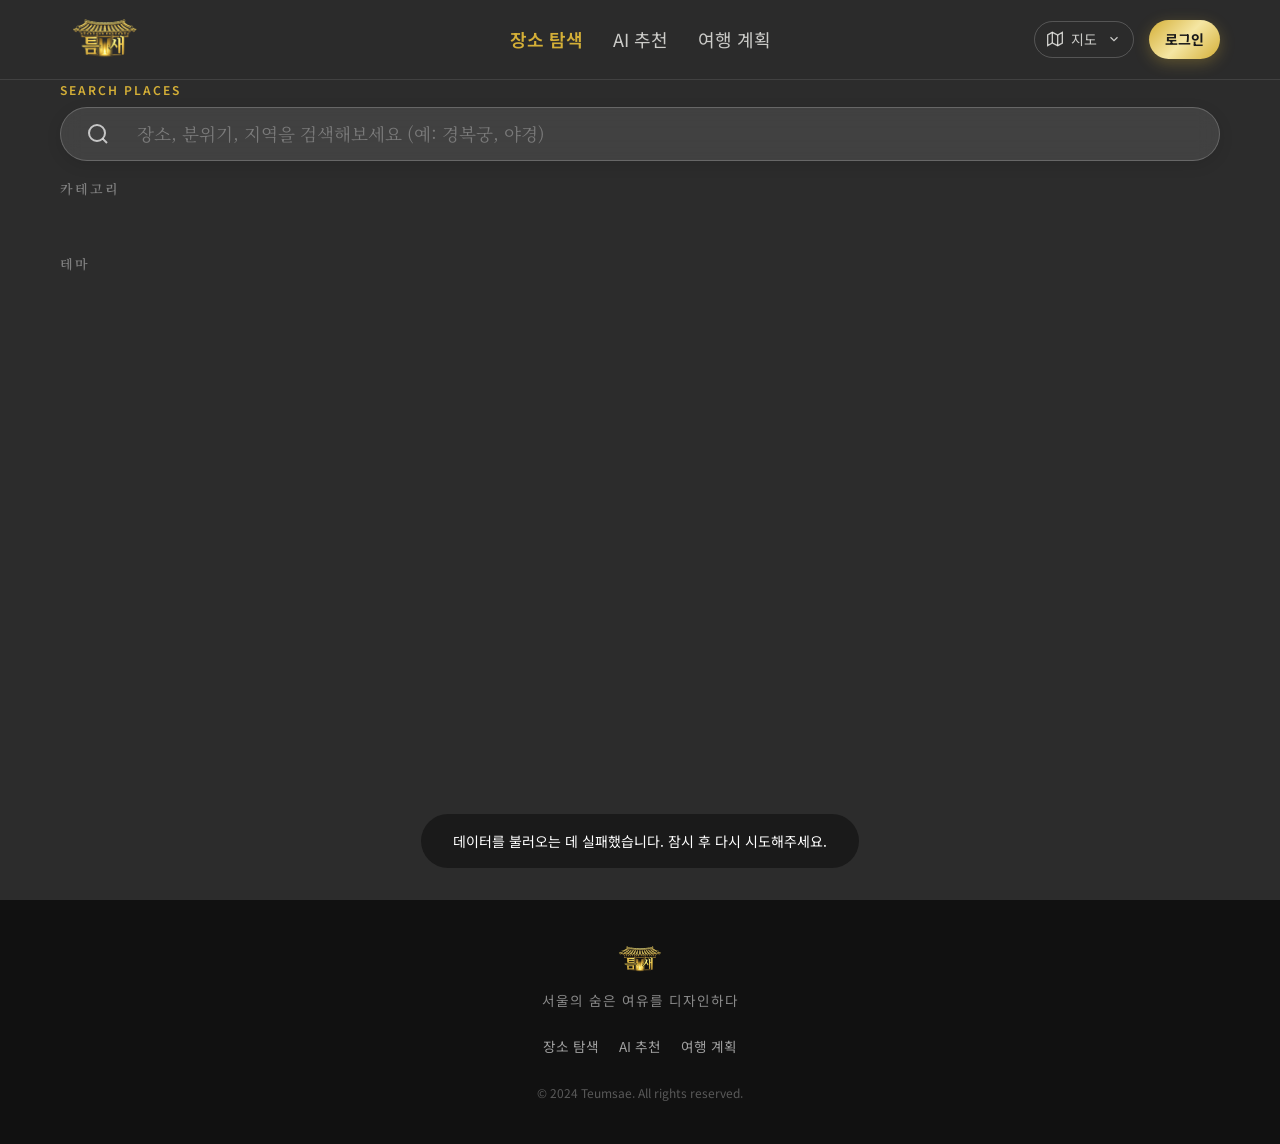
==== explore.html @ fca90b0d "Merge branch 'test' into leejaeseop # Conflicts: #	explore.html #	index.html #	map.html #	planner.ht" ====
<!DOCTYPE html>
<html lang="ko">

<head>
    <meta charset="UTF-8">
    <meta name="viewport" content="width=device-width, initial-scale=1.0">
    <meta name="description" content="틈새 - 장소 탐색">
    <title>장소 탐색 | 틈새</title>

    <!-- 파비콘 -->
    <link rel="icon" type="image/svg+xml"
        href="data:image/svg+xml,<svg xmlns='http://www.w3.org/2000/svg' viewBox='0 0 100 100'><text y='.9em' font-size='90'>🌿</text></svg>">

    <!-- 스타일시트 -->
    <link rel="stylesheet" href="css/reset.css">
    <link rel="stylesheet" href="css/variables.css">
    <link rel="stylesheet" href="css/base.css">
    <link rel="stylesheet" href="css/components.css">
    <link rel="stylesheet" href="css/animations.css">
    <link rel="stylesheet" href="css/pages.css">
    <link rel="stylesheet" href="css/modal.css">
    <link rel="stylesheet" href="css/theme.css">
    <link rel="stylesheet" href="css/reviews.css">
    <link rel="stylesheet" href="css/comments.css">
    <link rel="stylesheet" href="css/lightbox.css">
    <link rel="stylesheet" href="css/notification.css">

    <style>
        /* Explore 페이지 전용 스타일 */
        .explore-container {
            padding-top: var(--header-height);
            min-height: 100vh;
        }

        .search-box {
            display: flex;
            align-items: center;
            background: rgba(255, 255, 255, 0.1);
            backdrop-filter: blur(10px);
            -webkit-backdrop-filter: blur(10px);
            border: 1px solid rgba(255, 255, 255, 0.2);
            border-radius: 50px;
            padding: 12px 25px;
            margin-bottom: 20px;
            transition: all 0.3s ease;
            position: relative;
            box-shadow: 0 4px 15px rgba(0, 0, 0, 0.1);
        }

        .search-box:focus-within {
            background: rgba(255, 255, 255, 0.15);
            border-color: var(--text-color);
            box-shadow: 0 4px 20px rgba(0, 0, 0, 0.3);
            transform: translateY(-2px);
        }

        .search-box__icon {
            color: rgba(255, 255, 255, 0.7);
            margin-right: 15px;
        }

        .search-box__input {
            background: none;
            border: none;
            outline: none;
            width: 100%;
            font-size: 1.1rem;
            color: var(--text-color);
            font-family: var(--font-serif);
        }

        .search-box__input::placeholder {
            color: rgba(255, 255, 255, 0.3);
        }

        .main__filters {
            margin-bottom: 30px;
        }

        .filter-section {
            margin-bottom: 15px;
        }

        .filter-section__label {
            font-size: 13px;
            color: rgba(255, 255, 255, 0.4);
            margin-bottom: 8px;
            letter-spacing: 2px;
            font-weight: 600;
        }

        .filter-buttons {
            display: flex;
            flex-wrap: wrap;
            gap: 8px;
        }

        .filter-btn {
            background: transparent;
            border: 1px solid rgba(255, 255, 255, 0.15);
            color: rgba(255, 255, 255, 0.6);
            padding: 6px 16px;
            border-radius: 4px;
            font-size: 14px;
            cursor: pointer;
            transition: all 0.3s;
        }

        .filter-btn:hover {
            border-color: rgba(255, 255, 255, 0.4);
            color: var(--text-color);
        }

        .filter-btn.active {
            border-color: var(--accent-color);
            color: var(--accent-color);
            background: rgba(212, 175, 55, 0.1);
        }

        /* 분할 뷰 / 지도 토글 로직 */
        .split-view-container {
            display: flex;
            gap: 20px;
            position: relative;
        }

        .list-panel {
            width: 100%;
            transition: width 0.3s ease;
        }

        .list-panel.shrunk {
            width: 50%;
        }

        .map-panel {
            display: none;
            width: 50%;
            position: sticky;
            top: 100px;
            height: calc(100vh - 120px);
            background: #222;
            border-radius: 8px;
            overflow: hidden;
        }

        .map-panel.active {
            display: block;
        }

        /* 장소 그리드 */
        .places-grid {
            display: grid;
            grid-template-columns: repeat(auto-fill, minmax(320px, 1fr));
            gap: 30px;
            padding-bottom: 60px;
        }

        /* 장소 카드 스타일 */
        .place-card {
            background: #333;
            border-radius: 6px;
            overflow: hidden;
            box-shadow: 0 4px 15px rgba(0, 0, 0, 0.2);
            transition: transform 0.3s, box-shadow 0.3s;
            cursor: pointer;
        }

        .place-card:hover {
            transform: translateY(-5px);
            box-shadow: 0 15px 30px rgba(0, 0, 0, 0.3);
        }

        .place-card__image {
            height: 200px;
            background: #444;
            overflow: hidden;
            position: relative;
        }

        .place-card__image img {
            width: 100%;
            height: 100%;
            object-fit: cover;
            transition: transform 0.5s ease;
        }

        .place-card:hover .place-card__image img {
            transform: scale(1.05);
        }

        .place-card__save {
            position: absolute;
            top: 15px;
            left: 15px;
            /* Moved to Left */
            right: auto;
            background: rgba(0, 0, 0, 0.5);
            border: none;
            border-radius: 50%;
            width: 36px;
            height: 36px;
            display: flex;
            align-items: center;
            justify-content: center;
            color: white;
            cursor: pointer;
            backdrop-filter: blur(4px);
            transition: all 0.2s;
            z-index: 10;
        }

        .place-card__save:hover {
            background: rgba(212, 175, 55, 0.8);
            transform: scale(1.1);
        }

        .place-card__save.saved {
            color: var(--accent-color);
            background: rgba(0, 0, 0, 0.7);
        }

        .place-card__content {
            padding: 20px;
        }

        .place-card__title {
            font-size: 1.25rem;
            margin-bottom: 8px;
            color: var(--text-color);
            font-family: var(--font-serif);
        }

        .place-card__desc {
            font-size: 0.9rem;
            color: rgba(244, 244, 240, 0.6);
            margin-bottom: 15px;
            display: -webkit-box;
            -webkit-line-clamp: 2;
            -webkit-box-orient: vertical;
            overflow: hidden;
            line-height: 1.5;
        }

        .place-card__tags {
            display: flex;
            flex-wrap: wrap;
            gap: 6px;
        }

        .tag {
            font-size: 0.75rem;
            color: rgba(255, 255, 255, 0.5);
            background: rgba(255, 255, 255, 0.05);
            padding: 2px 8px;
            border-radius: 4px;
        }

        /* Badge Base Style Update */
        .place-card__badge {
            position: absolute;
            top: 15px;
            left: auto;
            right: 15px;
            /* Moved to Right */
            padding: 4px 10px;
            /* Reduced Size */
            border-radius: 50px;
            font-size: 0.75rem;
            font-weight: 700;
            color: #FFFFFF;
            z-index: 2;
            text-transform: uppercase;
            width: fit-content;
            box-shadow: 0 4px 6px rgba(0, 0, 0, 0.2);
            border: 1px solid rgba(255, 255, 255, 0.2);
            letter-spacing: 0.5px;
        }

        .place-card__badge--normal {
            background: linear-gradient(135deg, #FFB300, #F57F17);
            /* Vivid Amber Gradient */
        }

        .place-card__badge--crowded {
            background: linear-gradient(135deg, #E53935, #C62828);
            /* Deep Red Gradient */
        }

        .place-card__badge--quiet {
            background: linear-gradient(135deg, #26A69A, #00897B);
            /* Calm Teal Gradient */
        }

        .place-card__category {
            display: block;
            font-size: 0.8rem;
            color: var(--accent-color);
            margin-bottom: 4px;
            text-transform: uppercase;
            letter-spacing: 1px;
        }
    </style>
</head>

<body>
    <!-- 헤더 -->
    <header class="header">
        <div class="container">
            <div class="header__inner">
                <a href="index.html" class="header__logo">
                    <img src="images/logo.png" alt="틈새 Teumsae" class="logo-img">
                </a>
                <nav class="header__nav">
                    <a href="explore.html" class="header__link active hover-underline">장소 탐색</a>
                    <a href="recommend.html" class="header__link hover-underline"
                        onclick="AuthGuard.handleProtectedLink(event, 'recommend.html')">AI 추천</a>
                    <a href="planner.html" class="header__link hover-underline"
                        onclick="AuthGuard.handleProtectedLink(event, 'planner.html')">여행 계획</a>
                </nav>
                <div class="header__controls">
                    <button class="header__map-btn" onclick="toggleMap()" aria-label="지도 보기/닫기">
                        <svg viewBox="0 0 24 24" fill="none" stroke="currentColor" stroke-width="2">
                            <polygon points="1 6 1 22 8 18 16 22 23 18 23 2 16 6 8 2 1 6"></polygon>
                            <line x1="8" y1="2" x2="8" y2="18"></line>
                            <line x1="16" y1="6" x2="16" y2="22"></line>
                        </svg>
                        <span>지도</span>
                        <svg class="chevron" viewBox="0 0 24 24" fill="none" stroke="currentColor" stroke-width="2">
                            <polyline points="6 9 12 15 18 9"></polyline>
                        </svg>
                    </button>

                    <!-- Login Button (Visible when logged out) -->
                    <a href="login.html" id="login-btn" class="btn btn-primary btn-sm" style="display: none;">로그인</a>

                    <!-- User Menu (Visible when logged in) -->
                    <div class="user-menu" id="user-menu" style="display: none;">
                        <button class="user-btn">
                            <span class="user-avatar" id="user-avatar">U</span>
                            <span id="user-name">User</span>
                        </button>
                        <div class="user-dropdown">
                            <div class="user-dropdown-header">
                                <div class="user-greeting">환영합니다!</div>
                                <div class="user-email" id="user-email">guest@teumsae.kr</div>
                            </div>
                            <a href="planner.html" class="user-dropdown-item">
                                <svg viewBox="0 0 24 24" fill="none" stroke="currentColor" stroke-width="2">
                                    <rect x="3" y="4" width="18" height="18" rx="2" ry="2" />
                                    <line x1="16" y1="2" x2="16" y2="6" />
                                    <line x1="8" y1="2" x2="8" y2="6" />
                                    <line x1="3" y1="10" x2="21" y2="10" />
                                </svg>
                                내 여행 계획
                            </a>
                            <a href="#" class="user-dropdown-item">
                                <svg viewBox="0 0 24 24" fill="none" stroke="currentColor" stroke-width="2">
                                    <path
                                        d="M20.84 4.61a5.5 5.5 0 0 0-7.78 0L12 5.67l-1.06-1.06a5.5 5.5 0 0 0-7.78 7.78l1.06 1.06L12 21.23l7.78-7.78 1.06-1.06a5.5 5.5 0 0 0 0-7.78z" />
                                </svg>
                                저장한 장소
                            </a>
                            <a href="recommend.html" class="user-dropdown-item">
                                <svg viewBox="0 0 24 24" fill="none" stroke="currentColor" stroke-width="2">
                                    <polygon
                                        points="12 2 15.09 8.26 22 9.27 17 14.14 18.18 21.02 12 17.77 5.82 21.02 7 14.14 2 9.27 8.91 8.26 12 2" />
                                </svg>
                                AI 추천받기
                            </a>
                            <div class="user-dropdown-divider"></div>
                            <a href="#" class="user-dropdown-item">
                                <svg viewBox="0 0 24 24" fill="none" stroke="currentColor" stroke-width="2">
                                    <circle cx="12" cy="12" r="3" />
                                    <path
                                        d="M19.4 15a1.65 1.65 0 0 0 .33 1.82l.06.06a2 2 0 0 1 0 2.83 2 2 0 0 1-2.83 0l-.06-.06a1.65 1.65 0 0 0-1.82-.33 1.65 1.65 0 0 0-1 1.51V21a2 2 0 0 1-2 2 2 2 0 0 1-2-2v-.09A1.65 1.65 0 0 0 9 19.4a1.65 1.65 0 0 0-1.82.33l-.06.06a2 2 0 0 1-2.83 0 2 2 0 0 1 0-2.83l.06-.06a1.65 1.65 0 0 0 .33-1.82 1.65 1.65 0 0 0-1.51-1H3a2 2 0 0 1-2-2 2 2 0 0 1 2-2h.09A1.65 1.65 0 0 0 4.6 9a1.65 1.65 0 0 0-.33-1.82l-.06-.06a2 2 0 0 1 0-2.83 2 2 0 0 1 2.83 0l.06.06a1.65 1.65 0 0 0 1.82.33H9a1.65 1.65 0 0 0 1-1.51V3a2 2 0 0 1 2-2 2 2 0 0 1 2 2v.09a1.65 1.65 0 0 0 1 1.51 1.65 1.65 0 0 0 1.82-.33l.06-.06a2 2 0 0 1 2.83 0 2 2 0 0 1 0 2.83l-.06.06a1.65 1.65 0 0 0-.33 1.82V9a1.65 1.65 0 0 0 1.51 1H21a2 2 0 0 1 2 2 2 2 0 0 1-2 2h-.09a1.65 1.65 0 0 0-1.51 1z" />
                                </svg>
                                설정
                            </a>
                            <a href="#" class="user-dropdown-item logout" onclick="logout()">
                                <svg viewBox="0 0 24 24" fill="none" stroke="currentColor" stroke-width="2">
                                    <path d="M9 21H5a2 2 0 0 1-2-2V5a2 2 0 0 1 2-2h4" />
                                    <polyline points="16 17 21 12 16 7" />
                                    <line x1="21" y1="12" x2="9" y2="12" />
                                </svg>
                                로그아웃
                            </a>
                        </div>
                    </div>

                    <!-- Notification Button (Visible when logged in) -->
                    <div class="notification-container">
                        <button class="notification-btn" aria-label="알림">
                            <svg viewBox="0 0 24 24" fill="none" stroke="currentColor" stroke-width="2">
                                <path d="M18 8A6 6 0 0 0 6 8c0 7-3 9-3 9h18s-3-2-3-9"></path>
                                <path d="M13.73 21a2 2 0 0 1-3.46 0"></path>
                            </svg>
                        </button>
                        <div class="notification-dropdown">
                            <div class="notification-header">
                                <h3>알림</h3>
                                <span class="notification-count">0개</span>
                            </div>
                            <div class="notification-list">
                                <!-- Notifications will be rendered here -->
                            </div>
                        </div>
                    </div>
                </div>
            </div>
        </div>
    </header>

    <main class="explore-container">
        <div class="container">
            <div class="split-view-container">
                <!-- 리스트 패널 -->
                <div class="list-panel" id="content-panel">

                    <!-- 검색 박스 -->
                    <div id="places-search-container"
                        style="font-size: 0.75rem; color: var(--accent-color); margin-bottom: 0.5rem; letter-spacing: 2px; font-weight: 600;">
                        SEARCH PLACES</div>
                    <div class="search-box">
                        <svg class="search-box__icon" width="24" height="24" viewBox="0 0 24 24" fill="none"
                            stroke="currentColor" stroke-width="2">
                            <circle cx="11" cy="11" r="8"></circle>
                            <line x1="21" y1="21" x2="16.65" y2="16.65"></line>
                        </svg>
                        <input type="text" class="search-box__input" placeholder="장소, 분위기, 지역을 검색해보세요 (예: 경복궁, 야경)">
                    </div>

                    <!-- 필터 --->
                    <div class="main__filters">
                        <div class="filter-section">
                            <h3 class="filter-section__label">카테고리</h3>
                            <div class="filter-buttons" id="category-filters">
                                <!-- Populated by JS -->
                            </div>
                        </div>

                        <div class="filter-section">
                            <h3 class="filter-section__label">테마</h3>
                            <div class="filter-buttons" id="mood-filters">
                                <!-- Populated by JS -->
                            </div>
                        </div>
                    </div>

                    <!-- 장소 그리드 -->
                    <div class="places-grid" id="places-grid">
                        <!-- Populated by JS -->
                    </div>

                </div>

                <!-- 지도 패널 -->
                <div class="map-panel" id="map-panel">
                    <div id="map-view" style="width: 100%; height: 100%; background: #2C2C2C;">
                        <iframe id="map-iframe"
                            src="https://www.google.com/maps/embed?pb=!1m18!1m12!1m3!1d101903.72871963792!2d126.92297529726561!3d37.52664539999998!2m3!1f0!2f0!3f0!3m2!1i1024!2i768!4f13.1!3m3!1m2!1s0x357ca28b61c565cd%3A0x858aedb4e4ea83eb!2sSeoul!5e0!3m2!1sen!2skr!4v1708000000000!5m2!1sen!2skr"
                            style="width: 100%; height: 100%; border: 0;" allowfullscreen="" loading="lazy"
                            referrerpolicy="no-referrer-when-downgrade">
                        </iframe>
                    </div>
                </div>
            </div>
        </div>
    </main>

    <!-- 푸터 (Dynamic) -->
    <div id="footer-placeholder"></div>

    <!-- 모달 컨테이너 -->
    <div id="modal-container"></div>

    <!-- 지도 오버레이 (헤더 '지도' 버튼 클릭 시 표시) -->
    <div id="map-overlay" class="map-overlay">
        <iframe src="" frameborder="0" loading="lazy"></iframe>
    </div>

    <!-- Firebase (v12 CDN - compat) -->
    <script src="https://www.gstatic.com/firebasejs/12.8.0/firebase-app-compat.js"></script>
    <script src="https://www.gstatic.com/firebasejs/12.8.0/firebase-firestore-compat.js"></script>
    <script src="https://www.gstatic.com/firebasejs/12.8.0/firebase-storage-compat.js"></script>

    <script src="js/firebase-config.js?v=3"></script>
    <script src="js/data.js?v=3"></script>
    <script src="js/reviews.js?v=2"></script>
    <script src="js/comments.js?v=1"></script>
    <script src="js/modal-planner.js?v=1"></script>
    <script src="js/app.js?v=3"></script>
    <script src="js/auth-guard.js"></script>
    <script src="js/logout.js"></script>
    <script src="js/components.js"></script>
    <script src="js/map-toggle.js"></script>
    <script src="js/lightbox.js"></script>
    <script src="js/notification.js"></script>

    <script>
        // 로그인 상태 확인 & 헤더 처리
        document.addEventListener('DOMContentLoaded', function () {
            if (window.AuthGuard) {
                AuthGuard.updateHeaderUI();
            }
        });
    </script>
</body>

</html>
---- css/variables.css ----
/* Design System Variables - 틈새 */
:root {
    /* Brand Colors */
    --color-primary: #2D4A3E;
    --color-primary-light: #3D5A4E;
    --color-primary-dark: #1D3A2E;

    --color-secondary: #E8DDD4;
    --color-secondary-light: #F5EDE7;
    --color-secondary-dark: #D4C9C0;

    --color-accent: #D4A574;
    --color-accent-light: #E4B584;
    --color-accent-dark: #C49564;

    --color-dark: #1A1A1A;
    --color-dark-soft: #2A2A2A;
    --color-gray: #6B6B6B;
    --color-gray-light: #9A9A9A;

    --color-light: #F8F6F3;
    --color-white: #FFFFFF;

    /* Semantic Colors */
    --color-success: #4CAF50;
    --color-warning: #FF9800;
    --color-error: #F44336;

    /* Congestion Colors */
    /* Congestion Colors */
    --color-quiet: #4CAF50;
    /* 한산 */
    --color-normal: #FF9800;
    /* 보통 - Explore Standard */
    --color-crowded: #E53935;
    /* 혼잡 - True Red to match Explore Image */

    /* Nature Green Palette */
    --color-forest: #2D5A3E;
    --color-forest-dark: #1A3D28;
    --color-leaf: #5A8F4C;
    --color-leaf-light: #7CB668;
    --color-moss: #8FBC8F;
    --color-sage: #9DC183;
    --color-mint: #B8E6C1;
    --color-nature-glow: rgba(92, 175, 78, 0.3);

    /* Hanok (Traditional Korean House) Palette */
    --color-hanok-wood: #4A3728;
    --color-hanok-wood-light: #6B5344;
    --color-hanok-wood-dark: #2D1F17;
    --color-hanok-red: #8B4513;
    --color-hanok-red-accent: #C41E3A;
    --color-hanji: #F5E6D3;
    --color-hanji-warm: #FAF0E4;
    --color-hanji-shadow: rgba(74, 55, 40, 0.15);
    --color-lantern-glow: #FF8C00;
    --color-lantern-core: #FFE4B5;
    --color-ember: #FF6B35;
    --color-warm-light: rgba(255, 200, 100, 0.3);
    --color-night-sky: #1A1520;
    --color-twilight: #2D2438;

    /* Typography */
    --font-primary: 'Pretendard', -apple-system, BlinkMacSystemFont, 'Segoe UI', sans-serif;
    --font-serif: 'Noto Serif KR', Georgia, serif;

    /* Font Sizes */
    --text-xs: 0.75rem;
    /* 12px */
    --text-sm: 0.875rem;
    /* 14px */
    --text-base: 1rem;
    /* 16px */
    --text-lg: 1.125rem;
    /* 18px */
    --text-xl: 1.25rem;
    /* 20px */
    --text-2xl: 1.5rem;
    /* 24px */
    --text-3xl: 2rem;
    /* 32px */
    --text-4xl: 2.5rem;
    /* 40px */
    --text-5xl: 3rem;
    /* 48px */
    --text-6xl: 4rem;
    /* 64px */
    --text-7xl: 5rem;
    /* 80px */

    /* Font Weights */
    --font-light: 300;
    --font-regular: 400;
    --font-medium: 500;
    --font-semibold: 600;
    --font-bold: 700;
    --font-extrabold: 800;

    /* Spacing */
    --space-1: 0.25rem;
    /* 4px */
    --space-2: 0.5rem;
    /* 8px */
    --space-3: 0.75rem;
    /* 12px */
    --space-4: 1rem;
    /* 16px */
    --space-5: 1.25rem;
    /* 20px */
    --space-6: 1.5rem;
    /* 24px */
    --space-8: 2rem;
    /* 32px */
    --space-10: 2.5rem;
    /* 40px */
    --space-12: 3rem;
    /* 48px */
    --space-16: 4rem;
    /* 64px */
    --space-20: 5rem;
    /* 80px */
    --space-24: 6rem;
    /* 96px */

    /* Border Radius */
    --radius-sm: 4px;
    --radius-md: 8px;
    --radius-lg: 12px;
    --radius-xl: 16px;
    --radius-2xl: 24px;
    --radius-full: 9999px;

    /* Shadows */
    --shadow-sm: 0 1px 2px rgba(0, 0, 0, 0.05);
    --shadow-md: 0 4px 6px rgba(0, 0, 0, 0.07);
    --shadow-lg: 0 10px 15px rgba(0, 0, 0, 0.1);
    --shadow-xl: 0 20px 25px rgba(0, 0, 0, 0.1);
    --shadow-2xl: 0 25px 50px rgba(0, 0, 0, 0.15);

    /* Glass Effect */
    --glass-bg: rgba(255, 255, 255, 0.7);
    --glass-blur: blur(10px);
    --glass-border: 1px solid rgba(255, 255, 255, 0.3);

    /* Transitions */
    --transition-fast: 150ms ease;
    --transition-base: 250ms ease;
    --transition-slow: 400ms ease;
    --transition-slower: 600ms ease;

    /* Z-Index */
    --z-dropdown: 100;
    --z-sticky: 200;
    --z-fixed: 300;
    --z-modal-backdrop: 400;
    --z-modal: 500;
    --z-tooltip: 600;

    /* Container */
    --container-sm: 640px;
    --container-md: 768px;
    --container-lg: 1024px;
    --container-xl: 1280px;
    --container-2xl: 1440px;
}
---- css/base.css ----
/* Base Styles - 틈새 */

/* Font Import */
@import url('https://cdn.jsdelivr.net/gh/orioncactus/pretendard/dist/web/static/pretendard.css');
@import url('https://fonts.googleapis.com/css2?family=Noto+Serif+KR:wght@400;500;600;700&display=swap');

body {
    font-family: var(--font-primary);
    font-size: var(--text-base);
    font-weight: var(--font-regular);
    color: var(--color-dark);
    background-color: var(--color-light);
    overflow-x: hidden;
}

/* Typography */
h1,
h2,
h3,
h4,
h5,
h6 {
    font-weight: var(--font-bold);
    line-height: 1.2;
    color: var(--color-dark);
}

h1 {
    font-size: var(--text-5xl);
}

h2 {
    font-size: var(--text-4xl);
}

h3 {
    font-size: var(--text-3xl);
}

h4 {
    font-size: var(--text-2xl);
}

h5 {
    font-size: var(--text-xl);
}

h6 {
    font-size: var(--text-lg);
}

p {
    line-height: 1.8;
    color: var(--color-gray);
}

.text-serif {
    font-family: var(--font-serif);
}

.text-accent {
    color: var(--color-accent);
}

.text-primary {
    color: var(--color-primary);
}

/* Container */
.container {
    width: 100%;
    max-width: var(--container-xl);
    margin: 0 auto;
    padding: 0 var(--space-6);
}

.container-sm {
    max-width: var(--container-md);
}

.container-lg {
    max-width: var(--container-2xl);
}

/* Sections */
section {
    padding: var(--space-20) 0;
}

/* Selection */
::selection {
    background-color: var(--color-primary);
    color: var(--color-white);
}

/* Scrollbar */
::-webkit-scrollbar {
    width: 8px;
}

::-webkit-scrollbar-track {
    background: var(--color-secondary-light);
}

::-webkit-scrollbar-thumb {
    background: var(--color-primary);
    border-radius: var(--radius-full);
}

::-webkit-scrollbar-thumb:hover {
    background: var(--color-primary-dark);
}

/* Focus */
:focus-visible {
    outline: 2px solid var(--color-primary);
    outline-offset: 2px;
}

/* Utility Classes */
.sr-only {
    position: absolute;
    width: 1px;
    height: 1px;
    padding: 0;
    margin: -1px;
    overflow: hidden;
    clip: rect(0, 0, 0, 0);
    border: 0;
}

.flex {
    display: flex;
}

.flex-col {
    flex-direction: column;
}

.items-center {
    align-items: center;
}

.justify-center {
    justify-content: center;
}

.justify-between {
    justify-content: space-between;
}

.gap-2 {
    gap: var(--space-2);
}

.gap-4 {
    gap: var(--space-4);
}

.gap-6 {
    gap: var(--space-6);
}

.gap-8 {
    gap: var(--space-8);
}

.text-center {
    text-align: center;
}

.text-left {
    text-align: left;
}

.text-right {
    text-align: right;
}

.w-full {
    width: 100%;
}

.h-full {
    height: 100%;
}

.min-h-screen {
    min-height: 100vh;
}

.relative {
    position: relative;
}

.absolute {
    position: absolute;
}

.fixed {
    position: fixed;
}

.overflow-hidden {
    overflow: hidden;
}

.opacity-0 {
    opacity: 0;
}

.opacity-100 {
    opacity: 1;
}

.pointer-events-none {
    pointer-events: none;
}

.pointer-events-auto {
    pointer-events: auto;
}
---- css/components.css ----
/* Components - 틈새 */

/* ===== BUTTONS ===== */
.btn {
    display: inline-flex;
    align-items: center;
    justify-content: center;
    gap: var(--space-2);
    padding: var(--space-4) var(--space-8);
    font-size: var(--text-base);
    font-weight: var(--font-semibold);
    border-radius: var(--radius-full);
    transition: all var(--transition-base);
    cursor: pointer;
}

.btn-primary {
    background: var(--color-primary);
    color: var(--color-white);
}

.btn-primary:hover {
    background: var(--color-primary-light);
    transform: translateY(-2px);
    box-shadow: var(--shadow-lg);
}

.btn-secondary {
    background: var(--color-white);
    color: var(--color-primary);
    border: 2px solid var(--color-primary);
}

.btn-secondary:hover {
    background: var(--color-primary);
    color: var(--color-white);
}

.btn-accent {
    background: linear-gradient(135deg, var(--color-accent), var(--color-accent-dark));
    color: var(--color-white);
}

.btn-accent:hover {
    transform: translateY(-2px);
    box-shadow: 0 10px 30px rgba(212, 165, 116, 0.4);
}

.btn-glass {
    background: var(--glass-bg);
    backdrop-filter: var(--glass-blur);
    border: var(--glass-border);
    color: var(--color-dark);
}

.btn-glass:hover {
    background: rgba(255, 255, 255, 0.9);
}

.btn-lg {
    padding: var(--space-5) var(--space-10);
    font-size: var(--text-lg);
}

.btn-sm {
    padding: var(--space-2) var(--space-4);
    font-size: var(--text-sm);
}

.btn-icon {
    width: 48px;
    height: 48px;
    padding: 0;
    border-radius: var(--radius-full);
}

/* ===== CARDS ===== */
.card {
    background: var(--color-white);
    border-radius: var(--radius-xl);
    overflow: hidden;
    transition: all var(--transition-base);
}

.card:hover {
    transform: translateY(-8px);
    box-shadow: var(--shadow-xl);
}

.card-glass {
    background: var(--glass-bg);
    backdrop-filter: var(--glass-blur);
    border: var(--glass-border);
}

.place-card {
    position: relative;
    cursor: pointer;
}

.place-card__image {
    position: relative;
    height: 240px;
    overflow: hidden;
}

.place-card__image img {
    width: 100%;
    height: 100%;
    object-fit: cover;
    transition: transform var(--transition-slow);
}

.place-card:hover .place-card__image img {
    transform: scale(1.08);
}

.place-card__content {
    position: relative;
    padding: var(--space-5);
}

.place-card__badge {
    position: absolute;
    top: var(--space-5);
    right: var(--space-5);
    left: auto;
    /* Reset left alignment */
    padding: var(--space-1) var(--space-3);
    font-size: var(--text-xs);
    font-weight: var(--font-semibold);
    color: var(--color-white);
    background: var(--color-quiet);
    border-radius: var(--radius-full);
}

.place-card__badge--normal {
    background: var(--color-normal);
    color: var(--color-white);
}

.place-card__badge--crowded {
    background: var(--color-crowded);
}

.place-card__save {
    position: absolute;
    top: var(--space-4);
    right: var(--space-4);
    width: 36px;
    height: 36px;
    display: flex;
    align-items: center;
    justify-content: center;
    /* Dark semi-transparent background for visibility on bright images */
    background: rgba(0, 0, 0, 0.5);
    backdrop-filter: blur(4px);
    -webkit-backdrop-filter: blur(4px);
    color: rgba(255, 255, 255, 0.9);
    border: none;
    border-radius: var(--radius-full);
    transition: all var(--transition-fast);
    cursor: pointer;
}

.place-card__save:hover {
    background: rgba(0, 0, 0, 0.7);
    transform: scale(1.1);
    color: #fff;
}

.place-card__save.saved {
    /* Use a vibrant red gradient for high visibility instead of the low-contrast gold */
    background: linear-gradient(135deg, #FF6B6B 0%, #FF4757 100%);
    color: white;
    box-shadow: 0 4px 10px rgba(255, 71, 87, 0.4);
    opacity: 1;
}

.place-card__content {
    padding: var(--space-5);
}

.place-card__category {
    font-size: var(--text-xs);
    font-weight: var(--font-medium);
    color: var(--color-accent);
    text-transform: uppercase;
    letter-spacing: 0.5px;
    margin-bottom: var(--space-2);
}

.place-card__title {
    font-size: var(--text-xl);
    font-weight: var(--font-bold);
    color: var(--color-dark);
    margin-bottom: var(--space-2);
}

.place-card__desc {
    font-size: var(--text-sm);
    color: var(--color-gray);
    line-height: 1.6;
    margin-bottom: var(--space-4);
    display: -webkit-box;
    -webkit-line-clamp: 2;
    line-clamp: 2;
    -webkit-box-orient: vertical;
    overflow: hidden;
}

.place-card__tags {
    display: flex;
    flex-wrap: wrap;
    gap: var(--space-2);
}

/* ===== TAGS ===== */
.tag {
    display: inline-flex;
    align-items: center;
    gap: var(--space-1);
    padding: var(--space-1) var(--space-3);
    font-size: var(--text-xs);
    font-weight: var(--font-medium);
    color: var(--color-gray);
    background: var(--color-secondary-light);
    border-radius: var(--radius-full);
    transition: all var(--transition-fast);
}

.tag:hover {
    background: var(--color-secondary);
}

.tag-active {
    background: var(--color-primary);
    color: var(--color-white);
}

.tag-lg {
    padding: var(--space-2) var(--space-4);
    font-size: var(--text-sm);
}

/* ===== FILTERS ===== */
.filter-group {
    display: flex;
    flex-wrap: wrap;
    gap: var(--space-3);
}

.filter-btn {
    padding: var(--space-3) var(--space-5);
    font-size: var(--text-sm);
    font-weight: var(--font-medium);
    color: var(--color-gray);
    background: var(--color-white);
    border: 1px solid var(--color-secondary-dark);
    border-radius: var(--radius-full);
    transition: all var(--transition-fast);
}

.filter-btn:hover {
    border-color: var(--color-primary);
    color: var(--color-primary);
}

.filter-btn.active {
    background: var(--color-primary);
    border-color: var(--color-primary);
    color: var(--color-white);
}

/* ===== SEARCH ===== */
.search-box {
    display: flex;
    align-items: center;
    gap: var(--space-3);
    padding: var(--space-4) var(--space-6);
    background: var(--color-white);
    border-radius: var(--radius-full);
    box-shadow: var(--shadow-lg);
    transition: all var(--transition-base);
}

.search-box:focus-within {
    box-shadow: var(--shadow-xl);
    transform: translateY(-2px);
}

.search-box__icon {
    color: var(--color-gray-light);
    font-size: var(--text-xl);
}

.search-box__input {
    flex: 1;
    border: none;
    background: none;
    font-size: var(--text-base);
    color: var(--color-dark);
}

.search-box__input::placeholder {
    color: var(--color-gray-light);
}

.search-box__input:focus {
    outline: none;
}

/* ===== MODAL ===== */
.modal-backdrop {
    position: fixed;
    inset: 0;
    background: rgba(0, 0, 0, 0.5);
    backdrop-filter: blur(4px);
    z-index: var(--z-modal-backdrop);
    opacity: 0;
    visibility: hidden;
    transition: all var(--transition-base);
}

.modal-backdrop.active {
    opacity: 1;
    visibility: visible;
}

.modal {
    position: fixed;
    top: 50%;
    left: 50%;
    transform: translate(-50%, -50%) scale(0.9);
    background: var(--color-white);
    border-radius: var(--radius-2xl);
    padding: var(--space-8);
    z-index: var(--z-modal);
    opacity: 0;
    visibility: hidden;
    transition: all var(--transition-base);
    max-width: 90%;
    max-height: 90vh;
    overflow-y: auto;
}

.modal.active {
    opacity: 1;
    visibility: visible;
    transform: translate(-50%, -50%) scale(1);
}

/* ===== LOADING ===== */
.loader {
    display: flex;
    align-items: center;
    justify-content: center;
    gap: var(--space-2);
}

.loader__dot {
    width: 10px;
    height: 10px;
    background: var(--color-primary);
    border-radius: var(--radius-full);
    animation: bounce 1.4s infinite ease-in-out;
}

.loader__dot:nth-child(1) {
    animation-delay: -0.32s;
}

.loader__dot:nth-child(2) {
    animation-delay: -0.16s;
}

.loader__dot:nth-child(3) {
    animation-delay: 0s;
}

@keyframes bounce {

    0%,
    80%,
    100% {
        transform: scale(0);
    }

    40% {
        transform: scale(1);
    }
}
---- css/pages.css ----
/* Page Styles - 틈새 */

/* ===== INTRO SECTION ===== */
.intro {
    position: relative;
    min-height: 100vh;
    display: flex;
    flex-direction: column;
    align-items: center;
    justify-content: center;
    background: linear-gradient(135deg,
            var(--color-primary-dark) 0%,
            var(--color-primary) 50%,
            var(--color-primary-light) 100%);
    background-size: 400% 400%;
    animation: gradientFlow 15s ease infinite;
    overflow: hidden;
}

.intro__bg-pattern {
    position: absolute;
    inset: 0;
    opacity: 0.1;
    background-image:
        radial-gradient(circle at 20% 50%, var(--color-white) 1px, transparent 1px),
        radial-gradient(circle at 80% 50%, var(--color-white) 1px, transparent 1px);
    background-size: 60px 60px;
}

.intro__content {
    position: relative;
    text-align: center;
    padding: var(--space-8);
    max-width: 800px;
}

.intro__subtitle {
    font-family: var(--font-serif);
    font-size: var(--text-lg);
    color: rgba(255, 255, 255, 0.8);
    margin-bottom: var(--space-4);
    opacity: 0;
    animation: fadeInUp 0.8s ease 0.2s forwards;
}

.intro__title {
    font-family: var(--font-serif);
    font-size: var(--text-7xl);
    font-weight: var(--font-bold);
    color: var(--color-white);
    margin-bottom: var(--space-6);
    opacity: 0;
    animation: fadeInUp 0.8s ease 0.4s forwards;
    text-shadow: 0 4px 30px rgba(0, 0, 0, 0.2);
}

.intro__desc {
    font-size: var(--text-xl);
    color: rgba(255, 255, 255, 0.9);
    line-height: 1.8;
    margin-bottom: var(--space-10);
    opacity: 0;
    animation: fadeInUp 0.8s ease 0.6s forwards;
}

.intro__cta {
    opacity: 0;
    animation: fadeInUp 0.8s ease 0.8s forwards;
}

.intro__scroll {
    position: absolute;
    bottom: var(--space-10);
    left: 50%;
    transform: translateX(-50%);
    display: flex;
    flex-direction: column;
    align-items: center;
    gap: var(--space-2);
    color: rgba(255, 255, 255, 0.6);
    font-size: var(--text-sm);
    animation: scrollIndicator 2s ease-in-out infinite;
}

.intro__scroll-icon {
    width: 24px;
    height: 40px;
    border: 2px solid rgba(255, 255, 255, 0.4);
    border-radius: 12px;
    position: relative;
}

.intro__scroll-icon::before {
    content: '';
    position: absolute;
    top: 8px;
    left: 50%;
    transform: translateX(-50%);
    width: 4px;
    height: 8px;
    background: rgba(255, 255, 255, 0.6);
    border-radius: 2px;
    animation: scrollIndicator 2s ease-in-out infinite;
}

/* Decorative floating elements */
.intro__float {
    position: absolute;
    border-radius: 50%;
    background: rgba(255, 255, 255, 0.1);
    animation: float 6s ease-in-out infinite;
}

.intro__float--1 {
    width: 300px;
    height: 300px;
    top: -100px;
    right: -100px;
    animation-delay: 0s;
}

.intro__float--2 {
    width: 200px;
    height: 200px;
    bottom: 100px;
    left: -50px;
    animation-delay: 2s;
}

.intro__float--3 {
    width: 150px;
    height: 150px;
    top: 50%;
    right: 10%;
    animation-delay: 4s;
}

/* ===== MAIN SECTION ===== */
.main {
    padding-top: var(--space-24);
    background: var(--color-light);
}

.main__hero {
    text-align: center;
    padding: var(--space-16) 0;
    position: relative;
    /* Ensure hero is relative for absolute positioning */
}

.scroll-indicator {
    position: absolute;
    bottom: 40px;
    left: 50%;
    transform: translateX(-50%);
    display: flex;
    flex-direction: column;
    align-items: center;
    gap: 8px;
    color: rgba(255, 255, 255, 0.7);
    animation: bounce 2s infinite;
    cursor: pointer;
    z-index: 10;
}

.scroll-indicator span {
    font-size: 0.75rem;
    letter-spacing: 2px;
    font-weight: 600;
}

@keyframes bounce {

    0%,
    20%,
    50%,
    80%,
    100% {
        transform: translateX(-50%) translateY(0);
    }

    40% {
        transform: translateX(-50%) translateY(-10px);
    }

    60% {
        transform: translateX(-50%) translateY(-5px);
    }
}

.main__title {
    font-family: var(--font-serif);
    font-size: var(--text-4xl);
    color: var(--color-dark);
    margin-bottom: var(--space-4);
}

.main__title span {
    color: var(--color-primary);
}

.main__subtitle {
    font-size: var(--text-lg);
    color: var(--color-gray);
    margin-bottom: var(--space-10);
}

/* Search Section */
.main__search {
    max-width: 600px;
    margin: 0 auto var(--space-12);
}

/* Filters */
.main__filters {
    display: flex;
    flex-direction: column;
    gap: var(--space-6);
    margin-bottom: var(--space-12);
}

.filter-section {
    display: flex;
    flex-direction: column;
    gap: var(--space-3);
}

.filter-section__label {
    font-size: var(--text-sm);
    font-weight: var(--font-semibold);
    color: var(--color-dark);
    text-transform: uppercase;
    letter-spacing: 1px;
}

/* Places Grid */
.places-grid {
    display: grid;
    grid-template-columns: repeat(auto-fill, minmax(320px, 1fr));
    gap: var(--space-8);
    padding-bottom: var(--space-20);
}

/* ===== DETAIL PAGE ===== */
.detail {
    min-height: 100vh;
}

.detail__hero {
    position: relative;
    height: 60vh;
    overflow: hidden;
}

.detail__hero-image {
    width: 100%;
    height: 100%;
    object-fit: cover;
}

.detail__hero-overlay {
    position: absolute;
    inset: 0;
    background: linear-gradient(to bottom,
            transparent 0%,
            rgba(0, 0, 0, 0.3) 60%,
            rgba(0, 0, 0, 0.7) 100%);
}

.detail__hero-content {
    position: absolute;
    bottom: 0;
    left: 0;
    right: 0;
    padding: var(--space-12);
    color: var(--color-white);
}

.detail__back {
    position: absolute;
    top: var(--space-6);
    left: var(--space-6);
    z-index: 10;
}

.detail__category {
    font-size: var(--text-sm);
    font-weight: var(--font-semibold);
    color: var(--color-accent);
    text-transform: uppercase;
    letter-spacing: 1px;
    margin-bottom: var(--space-3);
}

.detail__title {
    font-family: var(--font-serif);
    font-size: var(--text-5xl);
    font-weight: var(--font-bold);
    margin-bottom: var(--space-4);
}

.detail__meta {
    display: flex;
    align-items: center;
    gap: var(--space-6);
    font-size: var(--text-base);
    opacity: 0.9;
}

.detail__congestion {
    display: inline-flex;
    align-items: center;
    gap: var(--space-2);
    padding: var(--space-2) var(--space-4);
    background: var(--color-quiet);
    border-radius: var(--radius-full);
    font-weight: var(--font-semibold);
}

.detail__congestion--normal {
    background: var(--color-normal);
    color: var(--color-dark);
}

.detail__congestion--crowded {
    background: var(--color-crowded);
}

.detail__content {
    padding: var(--space-12);
    max-width: 900px;
    margin: 0 auto;
}

.detail__section {
    margin-bottom: var(--space-12);
}

.detail__section-title {
    font-size: var(--text-xl);
    font-weight: var(--font-bold);
    color: var(--color-dark);
    margin-bottom: var(--space-4);
    display: flex;
    align-items: center;
    gap: var(--space-2);
}

.detail__description {
    font-size: var(--text-lg);
    line-height: 2;
    color: var(--color-gray);
}

.detail__features {
    display: flex;
    flex-wrap: wrap;
    gap: var(--space-3);
}

.detail__gallery {
    display: grid;
    grid-template-columns: repeat(3, 1fr);
    gap: var(--space-4);
}

.detail__gallery-item {
    aspect-ratio: 1;
    border-radius: var(--radius-lg);
    overflow: hidden;
    cursor: pointer;
    transition: transform var(--transition-base);
}

.detail__gallery-item:hover {
    transform: scale(1.02);
}

.detail__gallery-item img {
    width: 100%;
    height: 100%;
    object-fit: cover;
}

.detail__info-grid {
    display: grid;
    grid-template-columns: repeat(2, 1fr);
    gap: var(--space-4);
}

.detail__info-item {
    display: flex;
    align-items: flex-start;
    gap: var(--space-3);
    padding: var(--space-4);
    background: var(--color-secondary-light);
    border-radius: var(--radius-lg);
}

.detail__info-icon {
    font-size: var(--text-xl);
    color: var(--color-primary);
}

.detail__info-label {
    font-size: var(--text-sm);
    color: var(--color-gray);
    margin-bottom: var(--space-1);
}

.detail__info-value {
    font-weight: var(--font-semibold);
    color: var(--color-dark);
}

.detail__add-btn {
    position: fixed;
    bottom: var(--space-8);
    left: 50%;
    transform: translateX(-50%);
    z-index: var(--z-fixed);
}

/* ===== PLANNER PAGE ===== */
.planner {
    min-height: 100vh;
    padding-top: 80px;
    background: var(--color-light);
}

.planner__header {
    text-align: center;
    padding: var(--space-12) 0;
}

.planner__title {
    font-family: var(--font-serif);
    font-size: var(--text-4xl);
    color: var(--color-dark);
    margin-bottom: var(--space-3);
}

.planner__subtitle {
    font-size: var(--text-lg);
    color: var(--color-gray);
}

.planner__content {
    
    display: grid;
    grid-template-columns: 350px 1fr 240px; 
    gap: var(--space-8);
    padding-bottom: var(--space-12);
}

.planner__sidebar {
    background: var(--color-white);
    border-radius: var(--radius-xl);
    padding: var(--space-6);
    height: fit-content;
    position: sticky;
    top: 100px;
}

.planner__sidebar-title {
    font-size: var(--text-lg);
    font-weight: var(--font-bold);
    margin-bottom: var(--space-4);
    display: flex;
    align-items: center;
    gap: var(--space-2);
}

.planner__saved-list {
    display: flex;
    flex-direction: column;
    gap: var(--space-3);
}

.planner__saved-item {
    display: flex;
    align-items: center;
    gap: var(--space-3);
    padding: var(--space-3);
    background: var(--color-secondary-light);
    border-radius: var(--radius-lg);
    cursor: grab;
    transition: all var(--transition-fast);
}

.planner__saved-item:hover {
    background: var(--color-secondary);
}

.planner__saved-item.dragging {
    opacity: 0.5;
    cursor: grabbing;
}

.planner__saved-image {
    width: 60px;
    height: 60px;
    border-radius: var(--radius-md);
    object-fit: cover;
}

.planner__saved-info {
    flex: 1;
}

.planner__saved-name {
    font-weight: var(--font-semibold);
    font-size: var(--text-sm);
    margin-bottom: var(--space-1);
}

.planner__saved-category {
    font-size: var(--text-xs);
    color: var(--color-gray);
}

.planner__timeline {
    background: var(--color-white);
    border-radius: var(--radius-xl);
    padding: var(--space-8);
}

.planner__timeline-header {
    display: flex;
    align-items: center;
    justify-content: space-between;
    margin-bottom: var(--space-8);
}

.planner__timeline-time input {
    border: none;
    background: transparent;
    font-weight: 600;
    color: var(--accent-color);
    font-size: 0.875rem;
}

.planner__date-picker {
    position: relative;
    display: flex;
    align-items: center;
    gap: var(--space-4);
    left: 80px;
}

.planner__date-input {
    padding: var(--space-3) var(--space-4);
    border: 1px solid var(--color-secondary-dark);
    border-radius: var(--radius-lg);
    font-size: var(--text-base);
}

.planner__timeline-items {
    position: relative;
    padding-left: var(--space-8);
}

.planner__timeline-items::before {
    content: '';
    position: absolute;
    left: 10px;
    top: 0;
    bottom: 0;
    width: 2px;
    background: var(--color-secondary);
}

.planner__timeline-item {
    position: relative;
    padding: var(--space-5);
    margin-bottom: var(--space-6);
    background: var(--color-secondary-light);
    border-radius: var(--radius-lg);
    transition: all var(--transition-base);
}

.planner__timeline-item::before {
    content: '';
    position: absolute;
    left: calc(-1 * var(--space-8) + 4px);
    top: 50%;
    transform: translateY(-50%);
    width: 14px;
    height: 14px;
    background: var(--color-primary);
    border: 3px solid var(--color-white);
    border-radius: 50%;
    box-shadow: var(--shadow-md);
}

.planner__timeline-item:hover {
    background: var(--color-secondary);
}

.planner__timeline-time {
    font-size: var(--text-sm);
    font-weight: var(--font-semibold);
    color: var(--color-primary);
    margin-bottom: var(--space-2);
}

.planner__timeline-place {
    display: flex;
    align-items: center;
    gap: var(--space-4);
}

.planner__timeline-image {
    width: 80px;
    height: 80px;
    border-radius: var(--radius-md);
    object-fit: cover;
}

/* Fixed Visibility for Timeline Items */
    .planner__timeline-info h4 {
        color: var(--text-color);
        margin-bottom: 4px;
        font-size: 1.1rem;
        margin-top: 0;
    }

    .planner__timeline-info p {
        color: rgba(255, 255, 255, 0.7);
        font-size: 0.9rem;
        line-height: 1.4;
        margin: 0;
    }

.planner__empty {
    text-align: center;
    padding: var(--space-16);
    color: var(--color-gray);
}

.planner__empty-icon {
    font-size: var(--text-6xl);
    margin-bottom: var(--space-4);
    opacity: 0.3;
}

/* ===== RESPONSIVE ===== */
@media (max-width: 1024px) {
    .planner__content {
        grid-template-columns: 1fr;
    }

    .planner__sidebar {
        position: relative;
        top: 0;
    }
}

@media (max-width: 768px) {
    .intro__title {
        font-size: var(--text-5xl);
    }

    .intro__desc {
        font-size: var(--text-lg);
    }

    .main__title {
        font-size: var(--text-3xl);
    }

    .places-grid {
        grid-template-columns: 1fr;
    }

    .detail__title {
        font-size: var(--text-3xl);
    }

    .detail__hero {
        height: 50vh;
    }

    .detail__content {
        padding: var(--space-6);
    }

    .detail__gallery {
        grid-template-columns: repeat(2, 1fr);
    }

    .detail__info-grid {
        grid-template-columns: 1fr;
    }

    .header__nav {
        display: none;
    }
}

@media (max-width: 480px) {
    .intro__title {
        font-size: var(--text-4xl);
    }

    .container {
        padding: 0 var(--space-4);
    }

    .btn-lg {
        padding: var(--space-4) var(--space-6);
        font-size: var(--text-base);
    }
}

/* ===== HANOK THEME INTRO ===== */

/* 한옥 테마 배경 */
.intro--hanok {
    background: linear-gradient(135deg,
            var(--color-night-sky) 0%,
            var(--color-twilight) 30%,
            #3D2D40 60%,
            #4A3528 100%);
    background-size: 400% 400%;
    animation: hanokGradientFlow 25s ease infinite;
}

@keyframes hanokGradientFlow {
    0% {
        background-position: 0% 50%;
    }

    50% {
        background-position: 100% 50%;
    }

    100% {
        background-position: 0% 50%;
    }
}

/* 한옥 패턴 배경 */
.hanok-pattern {
    background-image:
        radial-gradient(circle at 25% 25%, rgba(255, 200, 100, 0.03) 1px, transparent 1px),
        radial-gradient(circle at 75% 75%, rgba(255, 180, 80, 0.02) 1px, transparent 1px);
    background-size: 40px 40px, 60px 60px;
    opacity: 0.5;
}

/* 창호지 문 스타일 */
.hanji-door {
    position: absolute;
    top: 0;
    bottom: 0;
    width: 120px;
    z-index: 5;
    pointer-events: none;
}

.hanji-door--left {
    left: 0;
    transform: perspective(800px) rotateY(15deg);
    transform-origin: left center;
}

.hanji-door--right {
    right: 0;
    transform: perspective(800px) rotateY(-15deg);
    transform-origin: right center;
}

.hanji-frame {
    width: 100%;
    height: 100%;
    background: linear-gradient(180deg,
            var(--color-hanok-wood) 0%,
            var(--color-hanok-wood-light) 50%,
            var(--color-hanok-wood) 100%);
    padding: 8px;
    box-shadow:
        inset 0 0 20px rgba(0, 0, 0, 0.3),
        4px 0 20px rgba(0, 0, 0, 0.4);
}

.hanji-door--right .hanji-frame {
    box-shadow:
        inset 0 0 20px rgba(0, 0, 0, 0.3),
        -4px 0 20px rgba(0, 0, 0, 0.4);
}

.hanji-grid {
    width: 100%;
    height: 100%;
    display: grid;
    grid-template-columns: 1fr;
    grid-template-rows: repeat(6, 1fr);
    gap: 6px;
}

.hanji-cell {
    background: linear-gradient(135deg,
            var(--color-hanji-warm) 0%,
            var(--color-hanji) 50%,
            rgba(245, 230, 211, 0.9) 100%);
    border-radius: 2px;
    box-shadow:
        inset 0 0 30px rgba(255, 200, 120, 0.2),
        inset 0 0 60px rgba(255, 180, 100, 0.1);
    position: relative;
    overflow: hidden;
}

.hanji-cell::before {
    content: '';
    position: absolute;
    inset: 0;
    background:
        repeating-linear-gradient(0deg,
            transparent,
            transparent 3px,
            rgba(200, 180, 160, 0.1) 3px,
            rgba(200, 180, 160, 0.1) 4px),
        repeating-linear-gradient(90deg,
            transparent,
            transparent 5px,
            rgba(200, 180, 160, 0.08) 5px,
            rgba(200, 180, 160, 0.08) 6px);
    opacity: 0.5;
}

/* 창호지를 통해 비치는 따뜻한 빛 */
.hanji-cell::after {
    content: '';
    position: absolute;
    inset: 0;
    background: radial-gradient(ellipse at center,
            rgba(255, 200, 100, 0.15) 0%,
            transparent 70%);
    animation: hanjiGlow 4s ease-in-out infinite;
}

@keyframes hanjiGlow {

    0%,
    100% {
        opacity: 0.5;
    }

    50% {
        opacity: 0.8;
    }
}

/* 따뜻한 빛 효과 */
.warm-glow {
    position: absolute;
    border-radius: 50%;
    pointer-events: none;
    filter: blur(60px);
    animation: warmGlowPulse 6s ease-in-out infinite;
}

.warm-glow--1 {
    width: 400px;
    height: 400px;
    top: 20%;
    left: 30%;
    background: radial-gradient(circle, rgba(255, 180, 80, 0.2) 0%, transparent 70%);
    animation-delay: 0s;
}

.warm-glow--2 {
    width: 300px;
    height: 300px;
    bottom: 20%;
    right: 25%;
    background: radial-gradient(circle, rgba(255, 140, 60, 0.15) 0%, transparent 70%);
    animation-delay: 2s;
}

.warm-glow--3 {
    width: 250px;
    height: 250px;
    top: 50%;
    left: 60%;
    background: radial-gradient(circle, rgba(255, 200, 100, 0.12) 0%, transparent 70%);
    animation-delay: 4s;
}

@keyframes warmGlowPulse {

    0%,
    100% {
        opacity: 0.6;
        transform: scale(1);
    }

    50% {
        opacity: 1;
        transform: scale(1.1);
    }
}

/* 등불 스타일 */
.lantern {
    position: absolute;
    z-index: 10;
    animation: lanternSway 4s ease-in-out infinite;
}

.lantern--1 {
    top: 8%;
    left: 15%;
    animation-delay: 0s;
}

.lantern--2 {
    top: 12%;
    right: 20%;
    animation-delay: 1.5s;
}

.lantern--3 {
    top: 5%;
    left: 45%;
    animation-delay: 3s;
}

@keyframes lanternSway {

    0%,
    100% {
        transform: rotate(-2deg) translateX(0);
    }

    25% {
        transform: rotate(1deg) translateX(3px);
    }

    50% {
        transform: rotate(2deg) translateX(0);
    }

    75% {
        transform: rotate(-1deg) translateX(-3px);
    }
}

/* 등불 빛 효과 */
.lantern-light {
    position: absolute;
    bottom: -20px;
    left: 50%;
    transform: translateX(-50%);
    width: 100px;
    height: 100px;
    background: radial-gradient(ellipse at center top,
            rgba(255, 180, 80, 0.4) 0%,
            rgba(255, 140, 60, 0.2) 30%,
            transparent 70%);
    filter: blur(15px);
    animation: lanternLightFlicker 2s ease-in-out infinite;
}

@keyframes lanternLightFlicker {

    0%,
    100% {
        opacity: 0.8;
        transform: translateX(-50%) scale(1);
    }

    25% {
        opacity: 0.9;
        transform: translateX(-50%) scale(1.05);
    }

    50% {
        opacity: 0.7;
        transform: translateX(-50%) scale(0.95);
    }

    75% {
        opacity: 1;
        transform: translateX(-50%) scale(1.02);
    }
}

/* 떠다니는 불씨 효과 */
.ember {
    position: absolute;
    width: 4px;
    height: 4px;
    border-radius: 50%;
    background: radial-gradient(circle,
            var(--color-lantern-core) 0%,
            var(--color-ember) 50%,
            transparent 100%);
    pointer-events: none;
    animation: emberFloat 8s ease-in-out infinite;
    box-shadow:
        0 0 6px rgba(255, 180, 80, 0.6),
        0 0 12px rgba(255, 140, 60, 0.3);
}

.ember--1 {
    left: 20%;
    bottom: 30%;
    animation-delay: 0s;
    animation-duration: 7s;
}

.ember--2 {
    left: 35%;
    bottom: 40%;
    animation-delay: 1s;
    animation-duration: 9s;
    width: 3px;
    height: 3px;
}

.ember--3 {
    right: 25%;
    bottom: 35%;
    animation-delay: 2s;
    animation-duration: 8s;
}

.ember--4 {
    right: 40%;
    bottom: 25%;
    animation-delay: 3s;
    animation-duration: 10s;
    width: 5px;
    height: 5px;
}

.ember--5 {
    left: 50%;
    bottom: 50%;
    animation-delay: 4s;
    animation-duration: 6s;
    width: 3px;
    height: 3px;
}

.ember--6 {
    right: 15%;
    bottom: 45%;
    animation-delay: 5s;
    animation-duration: 11s;
}

.ember--7 {
    left: 10%;
    bottom: 55%;
    animation-delay: 6s;
    animation-duration: 8s;
    width: 2px;
    height: 2px;
}

.ember--8 {
    right: 30%;
    bottom: 60%;
    animation-delay: 7s;
    animation-duration: 9s;
    width: 4px;
    height: 4px;
}

@keyframes emberFloat {
    0% {
        transform: translateY(0) translateX(0) scale(1);
        opacity: 0;
    }

    10% {
        opacity: 0.8;
    }

    50% {
        transform: translateY(-100px) translateX(20px) scale(0.8);
        opacity: 0.6;
    }

    90% {
        opacity: 0.3;
    }

    100% {
        transform: translateY(-200px) translateX(-10px) scale(0.4);
        opacity: 0;
    }
}

/* 한옥 테마 버튼 */
.btn-hanok {
    display: inline-flex;
    align-items: center;
    gap: var(--space-3);
    padding: var(--space-5) var(--space-8);
    background: linear-gradient(135deg,
            var(--color-hanok-wood) 0%,
            var(--color-hanok-wood-light) 100%);
    color: var(--color-hanji);
    border: 2px solid var(--color-hanok-red);
    border-radius: var(--radius-lg);
    font-family: var(--font-serif);
    font-size: var(--text-lg);
    font-weight: var(--font-semibold);
    text-decoration: none;
    cursor: pointer;
    transition: all var(--transition-base);
    box-shadow:
        0 4px 20px rgba(0, 0, 0, 0.3),
        inset 0 1px 0 rgba(255, 255, 255, 0.1);
    position: relative;
    overflow: hidden;
}

.btn-hanok::before {
    content: '';
    position: absolute;
    inset: 0;
    background: linear-gradient(135deg,
            transparent 0%,
            rgba(255, 200, 100, 0.1) 50%,
            transparent 100%);
    opacity: 0;
    transition: opacity var(--transition-base);
}

.btn-hanok:hover {
    transform: translateY(-3px);
    box-shadow:
        0 8px 30px rgba(255, 140, 60, 0.3),
        0 4px 15px rgba(0, 0, 0, 0.3),
        inset 0 1px 0 rgba(255, 255, 255, 0.2);
    border-color: var(--color-lantern-glow);
}

.btn-hanok:hover::before {
    opacity: 1;
}

.btn-hanok svg {
    transition: transform var(--transition-base);
}

.btn-hanok:hover svg {
    transform: translateX(5px);
}

/* 한옥 테마 스크롤 아이콘 */
.hanok-scroll {
    border-color: rgba(245, 230, 211, 0.4) !important;
}

.hanok-scroll::before {
    background: var(--color-hanji) !important;
}

.intro--hanok .intro__scroll {
    color: rgba(245, 230, 211, 0.6);
}

/* 한옥 테마 텍스트 스타일 */
.intro--hanok .intro__subtitle {
    color: var(--color-hanji);
    opacity: 0.8;
    text-shadow: 0 2px 10px rgba(0, 0, 0, 0.3);
}

.intro--hanok .intro__title {
    color: var(--color-hanji-warm);
    text-shadow:
        0 4px 30px rgba(255, 180, 100, 0.4),
        0 2px 10px rgba(0, 0, 0, 0.5);
    letter-spacing: 0.1em;
}

.intro--hanok .intro__desc {
    color: rgba(245, 230, 211, 0.85);
    text-shadow: 0 2px 8px rgba(0, 0, 0, 0.3);
}

/* 반응형 - 한옥 테마 */
@media (max-width: 768px) {
    .hanji-door {
        width: 100px;
    }

    .lantern--1 {
        left: 8%;
        top: 8%;
    }

    .lantern--2 {
        right: 8%;
        top: 12%;
    }

    .lantern--3,
    .lantern--4,
    .lantern--5 {
        display: none;
    }

    .lantern svg {
        width: 40px;
        height: 60px;
    }

    .btn-wood-frame {
        padding: var(--space-4) var(--space-12);
    }
}

@media (max-width: 480px) {
    .hanji-door {
        width: 60px;
    }

    .hanji-grid {
        grid-template-rows: repeat(4, 1fr);
    }

    .lantern svg {
        width: 30px;
        height: 45px;
    }

    .intro--hanok .intro__title {
        font-size: var(--text-4xl);
    }

    .btn-wood-frame {
        padding: var(--space-3) var(--space-8);
        font-size: var(--text-base);
    }
}

/* ===== 창호지 격자 디테일 ===== */
.hanji-lattice {
    position: absolute;
    inset: 4px;
    pointer-events: none;
}

/* 창호지 격자 패턴 - 전통 정(井)자 문양 */
.hanji-lattice::before {
    content: '';
    position: absolute;
    inset: 0;
    background:
        /* 세로 격자 */
        linear-gradient(90deg,
            transparent 0%,
            transparent calc(50% - 1px),
            rgba(74, 55, 40, 0.4) calc(50% - 1px),
            rgba(74, 55, 40, 0.4) calc(50% + 1px),
            transparent calc(50% + 1px),
            transparent 100%),
        /* 가로 격자 */
        linear-gradient(0deg,
            transparent 0%,
            transparent calc(33% - 1px),
            rgba(74, 55, 40, 0.35) calc(33% - 1px),
            rgba(74, 55, 40, 0.35) calc(33% + 1px),
            transparent calc(33% + 1px),
            transparent calc(66% - 1px),
            rgba(74, 55, 40, 0.35) calc(66% - 1px),
            rgba(74, 55, 40, 0.35) calc(66% + 1px),
            transparent calc(66% + 1px),
            transparent 100%);
}

/* 문 손잡이 */
.door-handle {
    position: absolute;
    width: 12px;
    height: 28px;
    background: linear-gradient(180deg,
            #8B7355 0%,
            #5D4E37 50%,
            #3D3225 100%);
    border-radius: 6px;
    top: 50%;
    transform: translateY(-50%);
    box-shadow:
        inset 0 2px 4px rgba(255, 255, 255, 0.2),
        inset 0 -2px 4px rgba(0, 0, 0, 0.3),
        2px 2px 8px rgba(0, 0, 0, 0.4);
}

.hanji-door--left .door-handle {
    right: 15px;
}

.hanji-door--right .door-handle {
    left: 15px;
}

/* 문 손잡이 장식 */
.door-handle::before {
    content: '';
    position: absolute;
    top: 8px;
    left: 50%;
    transform: translateX(-50%);
    width: 6px;
    height: 6px;
    background: radial-gradient(circle, #C9A86C 0%, #8B7355 100%);
    border-radius: 50%;
    box-shadow: 0 6px 0 #8B7355;
}

/* ===== 등불 부유 위치 (다양화) ===== */
.lantern--1 {
    top: 5%;
    left: 12%;
    animation: lanternFloat1 6s ease-in-out infinite;
}

.lantern--2 {
    top: 15%;
    right: 15%;
    animation: lanternFloat2 7s ease-in-out infinite;
    animation-delay: 1s;
}

.lantern--3 {
    top: 8%;
    left: 42%;
    animation: lanternFloat3 5s ease-in-out infinite;
    animation-delay: 2s;
}

.lantern--4 {
    top: 20%;
    left: 25%;
    animation: lanternFloat2 8s ease-in-out infinite;
    animation-delay: 0.5s;
}

.lantern--5 {
    top: 12%;
    right: 35%;
    animation: lanternFloat1 6.5s ease-in-out infinite;
    animation-delay: 3s;
}

/* 등불 부유 애니메이션 - 다양한 패턴 */
@keyframes lanternFloat1 {

    0%,
    100% {
        transform: translateY(0) rotate(-1deg);
    }

    25% {
        transform: translateY(-12px) rotate(1deg);
    }

    50% {
        transform: translateY(-5px) rotate(-0.5deg);
    }

    75% {
        transform: translateY(-15px) rotate(0.5deg);
    }
}

@keyframes lanternFloat2 {

    0%,
    100% {
        transform: translateY(0) translateX(0) rotate(0.5deg);
    }

    33% {
        transform: translateY(-10px) translateX(5px) rotate(-1deg);
    }

    66% {
        transform: translateY(-18px) translateX(-3px) rotate(1deg);
    }
}

@keyframes lanternFloat3 {

    0%,
    100% {
        transform: translateY(0) scale(1);
    }

    50% {
        transform: translateY(-20px) scale(1.02);
    }
}

/* 등불 빛 크기 조정 */
.lantern-light--small {
    width: 60px;
    height: 60px;
}

/* ===== 나무 프레임 버튼 (CSS 구현) ===== */
.btn-wood-frame {
    display: inline-flex;
    align-items: center;
    justify-content: center;
    gap: var(--space-3);
    padding: var(--space-5) var(--space-10);
    color: var(--color-hanji-warm);
    text-decoration: none;
    font-family: var(--font-serif);
    font-size: var(--text-lg);
    font-weight: var(--font-semibold);
    cursor: pointer;
    transition: all var(--transition-base);
    position: relative;
    border: none;
    background: transparent;
    text-shadow: 0 2px 4px rgba(0, 0, 0, 0.5);
}

/* 나무 프레임 외곽 */
.btn-wood-frame::before {
    content: '';
    position: absolute;
    inset: 0;
    background: linear-gradient(180deg,
            #6B4423 0%,
            #4A3018 15%,
            #5D3A1A 50%,
            #4A3018 85%,
            #6B4423 100%);
    border-radius: 8px;
    border: 3px solid #3D2517;
    box-shadow:
        inset 0 2px 4px rgba(255, 200, 150, 0.2),
        inset 0 -2px 4px rgba(0, 0, 0, 0.3),
        0 4px 15px rgba(0, 0, 0, 0.4),
        0 2px 8px rgba(0, 0, 0, 0.3);
    z-index: 0;
}

/* 나무 질감 패턴 */
.btn-wood-frame::after {
    content: '';
    position: absolute;
    inset: 6px;
    background:
        repeating-linear-gradient(90deg,
            transparent 0px,
            transparent 3px,
            rgba(139, 90, 43, 0.12) 3px,
            rgba(139, 90, 43, 0.12) 5px),
        linear-gradient(180deg,
            rgba(70, 45, 20, 0.95) 0%,
            rgba(55, 32, 12, 0.98) 50%,
            rgba(70, 45, 20, 0.95) 100%);
    border-radius: 4px;
    border: 2px solid #5D3A1A;
    box-shadow:
        inset 0 0 20px rgba(0, 0, 0, 0.4),
        inset 0 1px 0 rgba(255, 200, 150, 0.1);
    z-index: 1;
}

.btn-wood-frame__text {
    position: relative;
    z-index: 2;
}

.btn-wood-frame__arrow {
    position: relative;
    z-index: 2;
    transition: transform var(--transition-base);
}

/* 호버 효과 */
.btn-wood-frame:hover {
    transform: scale(1.03) translateY(-2px);
}

.btn-wood-frame:hover::before {
    box-shadow:
        inset 0 2px 4px rgba(255, 200, 150, 0.3),
        inset 0 -2px 4px rgba(0, 0, 0, 0.3),
        0 8px 25px rgba(255, 150, 50, 0.3),
        0 4px 15px rgba(0, 0, 0, 0.4);
}

.btn-wood-frame:hover::after {
    background:
        repeating-linear-gradient(90deg,
            transparent 0px,
            transparent 3px,
            rgba(139, 90, 43, 0.15) 3px,
            rgba(139, 90, 43, 0.15) 5px),
        linear-gradient(180deg,
            rgba(80, 50, 22, 0.95) 0%,
            rgba(60, 38, 15, 0.98) 50%,
            rgba(80, 50, 22, 0.95) 100%);
}

.btn-wood-frame:hover .btn-wood-frame__arrow {
    transform: translateX(5px);
}

/* 활성 상태 */
.btn-wood-frame:active {
    transform: scale(1.01);
}

.btn-wood-frame:active::after {
    box-shadow:
        inset 0 2px 15px rgba(0, 0, 0, 0.5),
        inset 0 1px 0 rgba(255, 200, 150, 0.05);
}

/**/
.planner__day h2 {
  margin-bottom: 12px;
}

.planner-day-title {
  display: flex;
  flex-direction: row; /* 🔥 위 → 아래 */
  gap: 6px;
}

.day-date {
    position: relative;
  font-size: 0.85rem;
  color: #aaa;
  top: 10px;
}

/*일정보가 hover*/
#open-myplans {
  width: 42px;
  height: 42px;
  padding: 0;
  border-radius: 12px;
  background: rgba(255, 255, 255, 0.05);
  border: 1px solid rgba(255, 255, 255, 0.12);
  display: flex;
  align-items: center;
  justify-content: center;
  cursor: pointer;

  transition: 
    background 0.2s ease,
    border-color 0.2s ease,
    box-shadow 0.2s ease,
    transform 0.15s ease;
}

#open-myplans svg {
  width: 20px;
  height: 20px;
  stroke: rgba(255, 255, 255, 0.85);
  transition: stroke 0.2s ease, transform 0.2s ease;
}

#open-myplans:hover {
  background: rgba(255, 215, 128, 0.12); /* 은은한 골드 */
  border-color: rgba(255, 215, 128, 0.5);

  box-shadow: 
    0 6px 18px rgba(255, 215, 128, 0.25);

  transform: translateY(-2px);
}

#open-myplans:hover svg {
  stroke: var(--accent-color); /* 골드 포인트 */
  transform: scale(1.08);
}

/*일정 슬라이드*/
/* 내 일정 슬라이드 패널 */
.myplans-panel {
  position: fixed;
  top: 90px; /* header 높이 맞춰 */
  right: -360px; /* 처음엔 화면 밖 */
  width: 340px;
  height: calc(100vh - 110px);
  background: #2f2f2f;
  border-left: 1px solid rgba(255,255,255,0.12);
  border-radius: 16px 0 0 16px;
  box-shadow: -10px 0 30px rgba(0,0,0,0.35);
  padding: 20px;
  z-index: 2000;

  transition: right 0.35s ease;
}

/* 열렸을 때 */
.myplans-panel.is-open {
  right: 0;
}

/* 헤더 */
.myplans-header {
  display: flex;
  justify-content: space-between;
  align-items: center;
  margin-bottom: 12px;
}

.myplans-header h3 {
  font-size: 1.2rem;
  color: var(--text-color);
}

#close-myplans {
  background: none;
  border: none;
  color: rgba(255,255,255,0.7);
  font-size: 1.2rem;
  cursor: pointer;
}

/* 새 일정 버튼 */
.myplans-new-btn {
  width: 100%;
  padding: 10px 12px;
  margin: 10px 0 16px;
  border-radius: 10px;
  background: rgba(255,255,255,0.06);
  border: 1px solid rgba(255,255,255,0.12);
  color: var(--text-color);
  cursor: pointer;
}

/* 일정 리스트 */
.myplans-list {
  display: flex;
  flex-direction: column;
  gap: 12px;
}

.myplans-item {
  display: flex;
  gap: 12px;
  padding: 10px;
  border-radius: 12px;
  background: rgba(255,255,255,0.04);
  border: 1px solid rgba(255,255,255,0.1);
  cursor: pointer;
  transition: all 0.2s ease;
}

.myplans-item:hover {
  background: rgba(255,255,255,0.08);
  border-color: var(--accent-color);
}

.myplans-thumb {
  width: 56px;
  height: 56px;
  border-radius: 10px;
  background: linear-gradient(135deg, #555, #777);
}

.myplans-info strong {
  color: var(--text-color);
  font-size: 0.95rem;
}

.myplans-info p {
  font-size: 0.8rem;
  color: rgba(255,255,255,0.6);
  margin: 4px 0 0;
}

/*이름 설정 모달*/
/* 일정 이름 모달 전체 오버레이 */

/* 열릴 때 */
.plan-name-modal.is-open {
  display: flex;
}

.plan-name-modal {
  position: fixed;
  inset: 0;
  background: rgba(0,0,0,0.5);
  display: none;
  align-items: center;
  justify-content: center;
  z-index: 9999;
}

/* 모달 박스 */
.plan-name-box {
  background: #2f2f2f;
  padding: 24px;
  border-radius: 16px;
  width: 320px;
  box-shadow: 0 20px 40px rgba(0,0,0,0.4);
  text-align: center;
}

/* 제목 */
.plan-name-box span {
  color: #fff;
  font-size: 25px;
  margin-bottom: 12px;

}

/* 입력창 */
.plan-name-box input {
  margin-top: 10px;
  width: 100%;
  padding: 10px;
  border-radius: 8px;
  border: none;
  color: black;
  margin-bottom: 16px;
}

/* 버튼 영역 */
.plan-name-actions {
  display: flex;
  gap: 12px;
  justify-content: center;
}

.plan-name-actions .btn {
  padding: 8px 14px;     /* 🔻 기존보다 줄임 */
  font-size: 0.85rem;   /* 🔻 살짝 작게 */
  border-radius: 20px;  /* 너무 둔하지 않게 */
  min-width: 72px;      /* 버튼 균형 */
}

.myplans-delete-btn{
   margin-left: auto;
}

/*슬라이드*/
.empty-myplans{
  display: flex;
  justify-content: center;
  align-items: center;
  height: 60vh;
}

/*todo*/
.planner_Todo{
    background-color: #333;
    border: 1px solid var(--border-color);
    border-radius: var(--radius-xl);
    padding: var(--space-6);
    height: fit-content;
    position: sticky;
    top: 100px;
    color: black;   
}

.planner_Todo h5{
    color: white;
}

.todo-add{
    display: flex;
    flex-direction: row;
    gap: 1rem;
}

.todo-add-btn {
  display: inline-flex;
  align-items: center;
  gap: 6px;
  padding: 6px 10px;
  border-radius: 25px;
  border: none;
  background-color: white;
  font-size: 14px;
  cursor: pointer;
}

.todo-add-btn svg {
  width: 14px;
  height: 14px;
}

.todo-add-btn:hover {
  background: var(--color-secondary);
}

.todo-list {
  display: flex;
  flex-direction: column;
  gap: 10px;
}

.todo-item {
  display: flex;
  align-items: center;
  gap: 8px;
}

.todo-item input[type="text"] {
  background: transparent;
  border: none;
  border-bottom: 1px solid rgba(255,255,255,0.4);
  outline: none;
  color: #fff;
  padding: 4px 0;
   width: 150px;
}

.todo-item input[type="text"]:focus {
  border-bottom-color: #fff;
}

.todo-label {
  display: flex;
  align-items: center;
  gap: 8px;
  flex: 1;
}

.p-container{
    max-width: 1500px;
    margin: 0 auto;     /* ← 화면 가운데로 */
  padding: 0 2rem;    /* ← 양옆 숨 쉴 여백 */

}

.planner__day h2{
    color: white;

}

.add-place-btn {
    font-size: 0.875rem;
    color: var(--color-gray);
    margin-bottom: 1rem;
}
/*일정 이미지*/
.planner__timeline-place img{
    width: 96px;
    height: 96px;
    object-fit: cover;
    border-radius: 12px;
    flex-shrink: 0;
}

.todo-delete-btn{
    color: white;
}
---- css/modal.css ----
/* Place Detail Modal */
.place-modal-backdrop {
    position: fixed;
    top: 0;
    left: 0;
    width: 100%;
    height: 100%;
    background: rgba(0, 0, 0, 0.6);
    backdrop-filter: blur(12px);
    z-index: 3000;
    /* 헤더(1000)와 지도 오버레이(990)보다 높게 설정 */
    display: flex;
    justify-content: center;
    align-items: center;
    opacity: 0;
    visibility: hidden;
    transition: all 0.4s cubic-bezier(0.16, 1, 0.3, 1);
}

.place-modal-backdrop.active {
    opacity: 1;
    visibility: visible;
}

/* --- GRID LAYOUT --- */
.place-modal {
    width: 95%;
    max-width: 1200px;
    height: 90vh;
    background: #1a1a1a;
    border: 1px solid rgba(255, 255, 255, 0.1);
    border-radius: 20px;
    box-shadow: 0 40px 80px rgba(0, 0, 0, 0.6);

    /* Grid Definition */
    display: grid;
    grid-template-columns: 1fr 280px;
    /* Main Content | Right Sidebar */
    grid-template-rows: 350px 1fr;
    /* Hero Image | Scrollable Details */
    grid-template-areas:
        "hero sidebar"
        "content sidebar";

    position: relative;
    overflow: hidden;
    transform: scale(0.95);
    transition: transform 0.4s cubic-bezier(0.16, 1, 0.3, 1);
}

.place-modal-backdrop.active .place-modal {
    transform: scale(1);
}

.place-modal__close {
    position: absolute;
    top: 20px;
    right: 20px;
    /* Should be inside sidebar potentially, or absolute to modal */
    z-index: 100;
    /* Ensure above everything */
    background: rgba(0, 0, 0, 0.5);
    border: 1px solid rgba(255, 255, 255, 0.2);
    color: white;
    width: 40px;
    height: 40px;
    border-radius: 50%;
    cursor: pointer;
    display: flex;
    align-items: center;
    justify-content: center;
    transition: all 0.2s;
}

.place-modal__close:hover {
    background: rgba(255, 255, 255, 0.8);
    color: black;
    transform: rotate(90deg);
}

/* --- Area 1: Hero (Top Left) --- */
.place-modal__hero {
    grid-area: hero;
    position: relative;
    width: 100%;
    height: 100%;
    border-bottom: 1px solid rgba(255, 255, 255, 0.1);
}

.place-modal__image {
    width: 100%;
    height: 100%;
    object-fit: cover;
}

.place-modal__overlay {
    position: absolute;
    inset: 0;
    background: linear-gradient(to top, rgba(0, 0, 0, 0.9) 0%, rgba(0, 0, 0, 0.2) 50%, transparent 100%);
}

.place-modal__header {
    position: absolute;
    bottom: 0;
    left: 0;
    width: 100%;
    padding: 30px 40px;
    box-sizing: border-box;
    display: flex;
    flex-direction: column;
    justify-content: flex-end;
}

/* Header Badges (Top) */
.place-modal__top-badges {
    margin-bottom: 20px;
    display: flex;
    align-items: center;
    /* Ensure vertical center alignment */
    padding-left: 0;
    /* Remove any potential padding */
    /* Prevent stretching */
}

/* Congestion Badge (Exact Pill Style) */
.place-modal__congestion {
    display: inline-flex;
    align-items: center;
    justify-content: center;
    gap: 6px;
    padding: 6px 16px;
    /* Slightly larger pill */
    border-radius: 50px;
    font-size: 0.9rem;
    font-weight: 700;
    white-space: nowrap;
    /* Prevent text wrap */
    /* Base style */
    background: rgba(255, 255, 255, 0.2);
    color: white;
    box-shadow: 0 4px 10px rgba(0, 0, 0, 0.2);
    border: 1px solid rgba(255, 255, 255, 0.1);
}

/* Specific Badge Styles (Centralized via variables.css) */
/* Normal: Orange Bg, White Text */
.place-modal__congestion.place-card__badge--normal {
    background: var(--color-normal);
    color: white;
    border: none;
}

/* Quiet: Green Bg, White Text */
.place-modal__congestion.text-accent,
.place-modal__congestion.place-card__badge--quiet {
    background: var(--color-success);
    color: white;
    border: none;
}

/* Crowded: Red Bg, White Text */
.place-modal__congestion.text-primary,
.place-modal__congestion.place-card__badge--crowded {
    background: var(--color-crowded);
    color: white;
    border: none;
    animation: pulse-red 2s infinite;
}

/* Category (Clean Text) */
/* Category (Clean Text) */
.place-modal__category {
    color: var(--color-accent);
    /* Original Gold */
    font-weight: 600;
    text-transform: uppercase;
    letter-spacing: 1.5px;
    font-size: 0.95rem;
    padding: 0;
    background: transparent;
    margin: 0;
}

.place-modal__category::after {
    display: none;
    /* Remove unwanted vertical line */
}

/* Title */
/* Title */
.place-modal__title {
    font-family: var(--font-serif);
    font-size: 3.5rem;
    line-height: 1.1;
    margin: 0 0 16px 0;
    padding: 0;
    /* Ensure no padding affects alignment */
    color: var(--text-color);
    text-shadow: 0 4px 12px rgba(0, 0, 0, 0.6);
}

/* Meta Row (Bottom) */
.place-modal__meta {
    display: flex;
    gap: 15px;
    /* Spacing between Category | Address */
    align-items: center;
    padding-left: 0;
    /* Ensure alignment */
    color: var(--color-accent);
    font-size: 1.05rem;
}

.meta-divider {
    color: rgba(255, 255, 255, 0.2);
    font-weight: 300;
    font-size: 1rem;
}

/* --- Area 2: Content (Bottom Left) --- */
.place-modal__content {
    grid-area: content;
    overflow-y: auto;
    padding: 40px;
    background: #1e1e1e;
}

.place-modal__section {
    margin-bottom: 40px;
}

.place-modal__section-title {
    font-family: var(--font-serif);
    font-size: 1.3rem;
    margin-bottom: 20px;
    color: var(--accent-color);
    border-bottom: 1px solid rgba(255, 255, 255, 0.1);
    padding-bottom: 10px;
}

.place-modal__desc {
    line-height: 1.7;
    color: rgba(255, 255, 255, 0.85);
    font-size: 1.05rem;
}

.place-modal__tags {
    display: flex;
    flex-wrap: wrap;
    gap: 8px;
    margin-top: 10px;
}

.place-tag {
    background: rgba(255, 255, 255, 0.05);
    border: 1px solid rgba(255, 255, 255, 0.1);
    color: var(--color-text-light);
    padding: 6px 14px;
    border-radius: 20px;
    font-size: 0.9rem;
    transition: all 0.2s;
}

.place-tag:hover {
    background: rgba(255, 255, 255, 0.15);
    transform: translateY(-2px);
}

.place-modal__features {
    display: flex;
    flex-wrap: wrap;
    gap: 10px;
}

.feature-item {
    background: rgba(255, 255, 255, 0.05);
    border: 1px solid rgba(255, 255, 255, 0.1);
    color: var(--color-secondary);
    padding: 8px 14px;
    border-radius: 8px;
    font-size: 0.9rem;
    display: flex;
    align-items: center;
    gap: 6px;
}

/* Info Grid (3 columns for details) */
.place-modal__info-grid {
    display: grid;
    grid-template-columns: repeat(auto-fill, minmax(200px, 1fr));
    gap: 15px;
}

.place-modal__info-item {
    background: rgba(0, 0, 0, 0.3);
    padding: 15px;
    border-radius: 10px;
    display: flex;
    align-items: center;
    gap: 12px;
}

.place-modal__info-item .icon {
    font-size: 1.2rem;
}

.place-modal__info-item .label {
    display: block;
    font-size: 0.75rem;
    color: var(--color-gray);
    margin-bottom: 2px;
}

.place-modal__info-item .value {
    font-weight: 500;
    font-size: 0.95rem;
}

.place-modal__info-item.full-width {
    grid-column: 1 / -1;
}

/* Restaurants */
.place-modal__restaurants {
    display: grid;
    grid-template-columns: repeat(auto-fill, minmax(220px, 1fr));
    gap: 12px;
}

.restaurant-card {
    background: rgba(255, 255, 255, 0.03);
    border: 1px solid rgba(255, 255, 255, 0.05);
    padding: 12px;
    border-radius: 8px;
    text-decoration: none;
    color: white;
    transition: background 0.2s;
}

.restaurant-card:hover {
    background: rgba(255, 255, 255, 0.08);
}

.restaurant-name {
    font-weight: 600;
    font-size: 0.95rem;
    display: block;
    margin-bottom: 4px;
}

.restaurant-meta {
    display: flex;
    justify-content: space-between;
    font-size: 0.8rem;
    color: var(--color-gray);
}

.restaurant-category {
    color: var(--color-accent);
}

/* Gallery */
.place-modal__gallery {
    display: grid;
    grid-template-columns: repeat(4, 1fr);
    gap: 10px;
}

.place-modal__gallery img {
    width: 100%;
    aspect-ratio: 1;
    object-fit: cover;
    border-radius: 8px;
    cursor: pointer;
    opacity: 0.8;
    transition: 0.2s;
}

.place-modal__gallery img:hover {
    opacity: 1;
    transform: scale(1.02);
}


/* --- Area 3: Sidebar (Right) --- */
.place-modal__footer {
    grid-area: sidebar;
    background: linear-gradient(to bottom, #1a1a1a, #0d0d0d);
    /* Subtle gradient depth */
    border-left: 1px solid rgba(255, 255, 255, 0.1);
    padding: 100px 25px 30px;
    /* Top padding increased to clear "Plan Your Trip" title */
    display: flex;
    flex-direction: column;
    justify-content: flex-start;
    /* Items start from top */
    align-items: stretch;
    /*Changed from center to stretch for left alignment */
    position: relative;
    box-shadow: -10px 0 20px rgba(0, 0, 0, 0.2);
    padding-bottom: 110px;
    /* Space for the bottom actions */
}

/* Fixed Bottom Actions Container */
.planner-sidebar__actions {
    position: absolute;
    bottom: 30px;
    left: 25px;
    right: 25px;
    display: flex;
    flex-direction: column;
    gap: 10px;
    z-index: 10;
}

.planner-sidebar__header {
    width: 100%;
    margin-bottom: 20px;
    text-align: left;
}

.planner-sidebar__header h4 {
    color: var(--text-color);
    font-size: 1.1rem;
    margin: 0 0 5px 0;
    font-weight: 600;
}

.planner-date {
    color: var(--color-gray-light);
    font-size: 0.9rem;
}

.place-modal__footer>button {
    /* Legacy selector support removed */
    display: none;
}

.place-modal__footer::before {
    content: 'Plan Your Trip';
    position: absolute;
    top: 40px;
    left: 25px;
    font-family: var(--font-serif);
    font-size: 1.5rem;
    color: var(--color-accent);
    opacity: 0.9;
}


/* --- Mini Planner (Timeline Style) --- */
.mini-timeline {
    width: 100%;
    margin-top: 15px;
    margin-bottom: 20px;
    max-height: 300px;
    overflow-y: auto;
    padding-right: 5px;
    /* space for scrollbar */
}

.mini-timeline-list {
    position: relative;
    padding-left: 20px;
    border-left: 2px solid rgba(255, 255, 255, 0.1);
    margin-left: 10px;
}

.mini-timeline-item {
    position: relative;
    margin-bottom: 15px;
    padding: 14px;
    background: rgba(255, 255, 255, 0.08);
    /* More visible glass background */
    backdrop-filter: blur(5px);
    border: 1px solid rgba(255, 255, 255, 0.15);
    border-radius: 12px;
    transition: all 0.3s cubic-bezier(0.2, 0.8, 0.2, 1);
    box-shadow: 0 4px 6px rgba(0, 0, 0, 0.1);
}

.mini-timeline-item:hover {
    background: rgba(255, 255, 255, 0.12);
    border-color: rgba(212, 165, 116, 0.5);
    /* Gold accent on hover */
    transform: translateY(-3px);
    box-shadow: 0 8px 15px rgba(0, 0, 0, 0.2);
}

.mini-timeline-item::before {
    content: '';
    position: absolute;
    left: -26px;
    /* 20px padding + 2px border + 4px extra */
    top: 15px;
    width: 10px;
    height: 10px;
    background: var(--color-accent);
    border-radius: 50%;
    box-shadow: 0 0 10px rgba(212, 165, 116, 0.4);
}

.mini-timeline-item:hover {
    background: rgba(255, 255, 255, 0.1);
    transform: translateX(2px);
}

.mini-timeline-item.active {
    border-color: var(--color-accent);
    background: rgba(212, 165, 116, 0.1);
}

.mini-timeline-time {
    font-size: 0.85rem;
    color: var(--color-accent);
    font-weight: 700;
    margin-bottom: 6px;
    display: block;
    text-shadow: 0 2px 4px rgba(0, 0, 0, 0.3);
}

.mini-timeline-content {
    display: flex;
    justify-content: space-between;
    align-items: center;
}

.mini-timeline-title {
    font-size: 0.95rem;
    color: var(--text-color);
    /* Bright Ivory/White */
    font-weight: 600;
    letter-spacing: 0.5px;
}

.btn-remove-mini {
    background: none;
    border: none;
    color: var(--color-gray);
    cursor: pointer;
    font-size: 1.2rem;
    padding: 0 5px;
    transition: color 0.2s;
}

.btn-remove-mini:hover {
    color: var(--color-crowded);
    /* Red */
}

/* Empty State for Sidebar */
.mini-planner-empty {
    text-align: center;
    color: var(--color-gray);
    padding: 20px 0;
    font-size: 0.9rem;
}


#modal-add-btn {
    width: 100%;
    padding: 16px;
    font-size: 1rem;
    font-weight: 700;
    display: flex;
    justify-content: center;
    align-items: center;
    gap: 8px;
    background: linear-gradient(135deg, #D4AF37 0%, #F5E6A3 50%, #D4AF37 100%);
    color: #1A1A1A;
    border: none;
    border-radius: 12px;
    cursor: pointer;
    transition: all 0.2s;
    box-shadow: 0 4px 15px rgba(212, 175, 55, 0.3);
}

#modal-add-btn:hover {
    background: linear-gradient(135deg, #E4B584 0%, #FFF3C4 50%, #E4B584 100%);
    transform: translateY(-2px);
    box-shadow: 0 4px 15px rgba(212, 165, 116, 0.3);
}

/* Remove State Button (Red/Dark) */
.btn-remove-state {
    background: rgba(255, 59, 48, 0.1) !important;
    border: 1px solid #ff3b30 !important;
    color: #ff3b30 !important;
}

.btn-remove-state:hover {
    background: rgba(255, 59, 48, 0.2) !important;
    box-shadow: 0 4px 15px rgba(255, 59, 48, 0.2) !important;
}

#modal-add-btn .icon {
    transition: transform 0.3s cubic-bezier(0.175, 0.885, 0.32, 1.275);
    display: inline-block;
}

.btn-remove-state .icon {
    transform: rotate(45deg);
}

/* Specific Sidebar Button Style */
#btn-add-to-plan {
    background: linear-gradient(135deg, #D4AF37 0%, #F5E6A3 50%, #D4AF37 100%);
    color: #1A1A1A;
    border: none;
    box-shadow: 0 4px 15px rgba(212, 175, 55, 0.3);
    font-weight: 700;
}

#btn-add-to-plan:hover {
    background: linear-gradient(135deg, #E4B584 0%, #FFF3C4 50%, #E4B584 100%);
    transform: translateY(-2px);
    box-shadow: 0 4px 15px rgba(212, 165, 116, 0.3);
}

/* Mobile Responsive */
@media (max-width: 900px) {
    .place-modal {
        display: flex;
        flex-direction: column;
        grid-template: none;
        height: 100%;
        max-width: 100%;
        width: 100%;
        border-radius: 0;
    }

    .place-modal__hero {
        flex: 0 0 300px;
        /* Fixed height for mobile hero */
        min-height: 250px;
    }

    .place-modal__content {
        flex: 1;
    }

    .place-modal__footer {
        padding: 20px;
        border-top: 1px solid rgba(255, 255, 255, 0.1);
        border-left: none;
    }

    .place-modal__footer::before {
        display: none;
    }
}
---- css/theme.css ----
@import url('https://fonts.googleapis.com/css2?family=Noto+Serif+KR:wght@300;400;500;600;700&display=swap');
@import url('https://fonts.googleapis.com/css2?family=Noto+Sans+KR:wght@300;400;500;700&display=swap');

/* ===== 틈새 (Teumsae) 리디자인 테마 - 공통 스타일 ===== */
:root {
    /* 배경색: 기와 진회색 */
    --bg-color: #2C2C2C;

    /* 텍스트 색상: 한지 흰색 */
    --text-color: #F4F4F0;

    /* 강조 색상: 차분한 금색 */
    --accent-color: #D4AF37;

    /* 헤더 높이 표준화 */
    --header-height: 80px;

    /* 테두리 색상: 투명도 있는 흰색 */
    --border-color: rgba(255, 255, 255, 0.1);

    /* 폰트 설정 */
    --font-serif: 'Noto Serif KR', serif;
    --font-sans: 'Noto Sans KR', sans-serif;
}

body {
    background-color: var(--bg-color);
    color: var(--text-color);
    font-family: var(--font-sans);
    margin: 0;
    padding: 0;
    line-height: 1.6;
}

html {
    overflow-y: scroll;
    /* 레이아웃 밀림 방지를 위해 스크롤바 강제 표시 */
}

/* 다크 테마 스크롤바 커스텀 */
::-webkit-scrollbar {
    width: 12px;
}

::-webkit-scrollbar-track {
    background: var(--bg-color);
}

::-webkit-scrollbar-thumb {
    background: rgba(255, 255, 255, 0.2);
    border-radius: 6px;
    border: 3px solid var(--bg-color);
    /* 여백 효과를 위한 테두리 */
}

::-webkit-scrollbar-thumb:hover {
    background: rgba(255, 255, 255, 0.4);
}

h1,
h2,
h3,
h4,
h5,
h6 {
    font-family: var(--font-serif);
    font-weight: 700;
}

a {
    text-decoration: none;
    color: inherit;
}

/* 레이아웃 컨테이너 (최대 너비 1200px) */
.container {
    max-width: 1200px;
    margin: 0 auto;
    padding: 0 20px;
}

/* 헤더 (상단 네비게이션) */
.header {
    position: fixed;
    top: 0;
    left: 0;
    right: 0;
    z-index: 1000;
    height: var(--header-height);
    /* Explicit height to match overlay top */
    padding: 0;
    /* Remove padding to strictly respect height */
    box-sizing: border-box;
    /* Ensure padding doesn't affect height if added later */
    display: flex;
    justify-content: center;
    align-items: center;
    background: rgba(44, 44, 44, 0.95);
    /* 항상 회색 배경 유지 */
    border-bottom: 1px solid var(--border-color);
    width: 100%;
}


.header__logo {
    font-family: var(--font-serif);
    font-size: 28px;
    font-weight: bold;
    display: flex;
    align-items: center;
    transition: all 0.3s ease;
}

/* 로고 텍스트 그라데이션 효과 (헤더/푸터 공통) */
.header__logo .logo-teum,
.header__logo .logo-sae,
.footer__logo .logo-teum,
.footer__logo .logo-sae {
    background: linear-gradient(135deg, #D4AF37 0%, #F5E6A3 50%, #D4AF37 100%);
    -webkit-background-clip: text;
    -webkit-text-fill-color: transparent;
    background-clip: text;
}

/* New Logo Image Style */
.logo-img {
    height: 60px;
    width: auto;
    transition: transform 0.3s ease;
}

.header__logo {
    display: inline-flex;
    align-items: center;
    gap: 10px;
    text-decoration: none;
    justify-self: start;
    /* Prevent stretching in Grid */
}

.header__logo:hover .logo-img {
    transform: scale(1.1);
}

/* Remove old gap styles if replacing */
.header__logo .logo-gap,
.footer__logo .logo-gap {
    display: none;
}

.header__nav {
    display: flex;
    gap: 30px;
    justify-self: center;
    /* Grid에서 중앙 정렬 */
}

.header__link {
    color: rgba(244, 244, 240, 0.8);
    font-size: 18px;
    transition: color 0.3s;
}

.header__link:hover {
    color: var(--text-color);
}

.header__link.active {
    color: var(--accent-color);
    font-weight: 600;
}

/* 지도 토글 버튼 */
.header__map-btn {
    background: transparent;
    border: 1px solid rgba(255, 255, 255, 0.2);
    color: rgba(244, 244, 240, 0.8);
    cursor: pointer;
    font-size: 14px;
    padding: 6px 12px;
    border-radius: 20px;
    transition: all 0.3s ease;
    display: flex;
    align-items: center;
    gap: 8px;
    font-family: var(--font-sans);
}

.header__map-btn svg {
    width: 16px;
    height: 16px;
    transition: transform 0.3s ease;
}

.header__map-btn .chevron {
    width: 14px;
    height: 14px;
    margin-left: 2px;
}

.header__map-btn:hover {
    background: rgba(255, 255, 255, 0.1);
    color: var(--text-color);
    border-color: rgba(255, 255, 255, 0.4);
}

.header__map-btn.active {
    background: var(--accent-color);
    color: #1A1A1A;
    border-color: var(--accent-color);
    font-weight: 600;
}

.header__map-btn.active .chevron {
    transform: rotate(180deg);
}

.header__inner {
    display: grid;
    grid-template-columns: 1fr auto 1fr;
    /* 좌: 로고, 중: 네비, 우: 컨트롤 */
    align-items: center;
    width: 100%;
}

/* 우측 컨트롤 영역 (지도 버튼 + 유저 메뉴) */
.header__controls {
    display: flex;
    align-items: center;
    gap: 15px;
    justify-self: end;
}

/* 사용자 메뉴 (우측 상단) */
.user-menu {
    position: relative;
}

.user-btn {
    background: rgba(255, 255, 255, 0.1);
    border: 1px solid rgba(255, 255, 255, 0.2);
    color: white;
    padding: 5px 12px;
    border-radius: 20px;
    display: flex;
    align-items: center;
    gap: 8px;
    cursor: pointer;
    transition: all 0.2s;
}

.user-btn:hover {
    background: rgba(255, 255, 255, 0.2);
}

.user-avatar {
    width: 24px;
    height: 24px;
    background: #D4AF37;
    color: #2C2C2C;
    border-radius: 50%;
    display: flex;
    align-items: center;
    justify-content: center;
    font-weight: bold;
    font-size: 13px;
    background-size: cover;
    background-position: center;

}

/* 사용자 드롭다운 메뉴 */
.user-dropdown {
    position: absolute;
    top: calc(100% + 8px);
    right: 0;
    background: rgba(35, 35, 35, 0.98);
    backdrop-filter: blur(20px);
    border: 1px solid rgba(212, 175, 55, 0.2);
    border-radius: 12px;
    overflow: hidden;
    opacity: 0;
    visibility: hidden;
    transform: translateY(-10px);
    transition: all 0.3s ease;
    min-width: 200px;
    box-shadow: 0 10px 40px rgba(0, 0, 0, 0.4);
}

.user-menu:hover .user-dropdown {
    opacity: 1;
    visibility: visible;
    transform: translateY(0);
}

.user-dropdown-header {
    padding: 16px;
    border-bottom: 1px solid rgba(255, 255, 255, 0.1);
    text-align: center;
}

.user-dropdown-header .user-email {
    font-size: 12px;
    color: rgba(255, 255, 255, 0.5);
    margin-top: 4px;
}

.user-dropdown-header .user-greeting {
    font-size: 13px;
    color: var(--accent-color);
    font-weight: 600;
}

.user-dropdown-divider {
    height: 1px;
    background: rgba(255, 255, 255, 0.1);
    margin: 4px 0;
}

.user-dropdown-item {
    padding: 12px 16px;
    font-size: 14px;
    display: flex;
    align-items: center;
    gap: 12px;
    color: rgba(255, 255, 255, 0.8);
    transition: all 0.2s ease;
}

.user-dropdown-item:hover {
    background: rgba(212, 175, 55, 0.1);
    color: var(--accent-color);
}

.user-dropdown-item svg {
    width: 18px;
    height: 18px;
    opacity: 0.7;
}

.user-dropdown-item:hover svg {
    opacity: 1;
}

.user-dropdown-item.logout {
    color: rgba(255, 100, 100, 0.8);
    border-top: 1px solid rgba(255, 255, 255, 0.1);
}

.user-dropdown-item.logout:hover {
    background: rgba(255, 100, 100, 0.1);
    color: #ff6b6b;
}

/* 버튼 스타일 오버라이드 (일관성 유지) */
.btn-primary {
    background: linear-gradient(135deg, #D4AF37 0%, #F5E6A3 50%, #D4AF37 100%);
    color: #1A1A1A;
    /* 금색 바탕에는 어두운 색 텍스트 */
    font-weight: 700;
    border: none;
    box-shadow: 0 4px 15px rgba(212, 175, 55, 0.3);
}

.btn-primary:hover {
    background: linear-gradient(135deg, #E4B584 0%, #FFF3C4 50%, #E4B584 100%);
    color: #1A1A1A;
    transform: translateY(-2px);
}

.btn-secondary {
    background: transparent;
    color: var(--accent-color);
    border: 1px solid var(--accent-color);
}

.btn-secondary:hover {
    background: linear-gradient(135deg, #D4AF37 0%, #F5E6A3 50%, #D4AF37 100%);
    color: #1A1A1A;
    border-color: transparent;
}

/* 지도 오버레이 */
.map-overlay {
    position: fixed;
    top: 0;
    left: 0;
    width: 100%;
    height: 100vh;
    z-index: 990;
    /* 헤더(1000) 바로 아래 */
    background-color: rgba(0, 0, 0, 0.2);
    backdrop-filter: blur(5px);
    -webkit-backdrop-filter: blur(5px);
    transform: translateY(-100%);
    transition: transform 0.6s cubic-bezier(0.65, 0, 0.35, 1), visibility 0s 0.6s;
    /* 부드러운 슬라이드 */
    will-change: transform;
    visibility: hidden;
    /* 완전히 숨김 */
    pointer-events: none;
    /* 클릭 방지 */
}


.map-overlay.open {
    transform: translateY(0);
    visibility: visible;
    pointer-events: auto;
    transition: transform 0.6s cubic-bezier(0.65, 0, 0.35, 1), visibility 0s 0s;
}

.map-overlay iframe {
    width: 100%;
    height: 100%;
    border: none;
}

/* ===== 공통 푸터 스타일 (Footer) ===== */
.footer {
    background: #111;
    padding: 40px 0;
    margin-top: 0;
    /* Removing the gap */
    border-top: none;
    /* Explicitly removed */
    color: rgba(255, 255, 255, 0.4);
    text-align: center;
}

.footer__content {
    display: flex;
    flex-direction: column;
    align-items: center;
    text-align: center;
    padding-top: 0;
    /* Removed extra padding */
}

.footer__logo {
    display: flex;
    align-items: center;
    justify-content: center;
    font-size: 1.5rem;
    /* Slightly smaller logo */
    font-weight: 700;
    margin-bottom: 0.5rem;
    /* Reduced margin */
    font-family: var(--font-serif);
    text-decoration: none;
    cursor: pointer;
}

.footer__desc {
    font-size: 0.85rem;
    color: rgba(255, 255, 255, 0.5);
    margin-bottom: 1.5rem;
    /* Reduced margin */
    letter-spacing: 1px;
}

.footer__links {
    display: flex;
    justify-content: center;
    gap: 20px;
    margin-bottom: 1.5rem;
    /* Reduced margin */
}

.footer__links a {
    color: rgba(255, 255, 255, 0.6);
    text-decoration: none;
    font-size: 0.85rem;
    transition: color 0.2s;
}

.footer__links a:hover {
    color: var(--accent-color);
}

.footer__copy {
    font-size: 0.75rem;
    color: rgba(255, 255, 255, 0.3);
}
---- css/comments.css ----
/* --- Comments Section --- */
.review-comments-section {
    margin-top: 15px;
    padding-top: 15px;
    border-top: 1px solid rgba(255, 255, 255, 0.05);
    display: none; /* Hidden by default */
}

/* Toggle Button within Review Actions */
.btn-toggle-comments {
    background: transparent;
    border: none;
    cursor: pointer;
    font-size: 0.85rem;
    color: var(--color-gray);
    display: flex;
    align-items: center;
    gap: 5px;
    transition: color 0.2s;
    padding: 4px 8px;
    border-radius: 4px;
}

.btn-toggle-comments:hover {
    color: var(--color-accent);
    background: rgba(255, 255, 255, 0.05);
}

.btn-toggle-comments.active {
    color: var(--color-accent);
}

.comment-count-badge {
    display: inline-flex;
    align-items: center;
    justify-content: center;
    min-width: 18px;
    height: 18px;
    padding: 0 5px;
    background: rgba(212, 175, 55, 0.2);
    color: var(--accent-color);
    border-radius: 9px;
    font-size: 0.75rem;
    font-weight: 600;
    line-height: 1;
    margin-left: 4px;
}

/* Comment Form */
.comment-form {
    display: flex;
    gap: 10px;
    margin-bottom: 20px;
    background: rgba(0, 0, 0, 0.2);
    padding: 15px;
    border-radius: 8px;
}

.comment-input {
    flex: 1;
    background: transparent;
    border: 1px solid rgba(255, 255, 255, 0.1);
    border-radius: 6px;
    padding: 10px;
    color: white;
    font-size: 0.9rem;
    resize: none;
    min-height: 40px;
    outline: none;
    transition: border-color 0.2s;
}

.comment-input:focus {
    border-color: var(--color-accent);
}

.btn-submit-comment {
    background: var(--color-accent);
    color: #111;
    border: none;
    padding: 0 20px;
    border-radius: 6px;
    font-weight: 600;
    cursor: pointer;
    transition: transform 0.1s, opacity 0.2s;
    height: 40px; /* Match input height roughly */
}

.btn-submit-comment:hover {
    opacity: 0.9;
}

.btn-submit-comment:active {
    transform: scale(0.95);
}

/* Comment List */
.comment-list {
    display: flex;
    flex-direction: column;
    gap: 15px;
}

.comment-item {
    display: flex;
    gap: 12px;
    font-size: 0.9rem;
}

.comment-avatar {
    width: 32px;
    height: 32px;
    border-radius: 50%;
    background: rgba(255, 255, 255, 0.1);
    display: flex;
    align-items: center;
    justify-content: center;
    font-weight: bold;
    color: #ddd;
    flex-shrink: 0;
    font-size: 0.8rem;
}

.comment-content-wrapper {
    flex: 1;
}

.comment-header {
    display: flex;
    justify-content: space-between;
    align-items: center;
    margin-bottom: 4px;
}

.comment-author {
    font-weight: 600;
    color: #eee;
    font-size: 0.85rem;
}

.comment-meta {
    font-size: 0.75rem;
    color: #666;
    display: flex;
    gap: 8px;
    align-items: center;
}

.comment-text {
    color: #ccc;
    line-height: 1.4;
    white-space: pre-wrap;
}

/* Comment Actions (Edit/Delete) */
.comment-actions {
    display: flex;
    gap: 8px;
    opacity: 0.5;
    transition: opacity 0.2s;
}

.comment-item:hover .comment-actions {
    opacity: 1;
}

.btn-comment-action {
    background: transparent;
    border: none;
    color: #888;
    cursor: pointer;
    font-size: 0.75rem;
    padding: 0;
}

.btn-comment-action:hover {
    color: #ddd;
    text-decoration: underline;
}

.btn-comment-action.delete:hover {
    color: #ff6b6b;
}

/* Edit Mode styling */
.comment-item.editing .comment-text {
    display: none;
}

.comment-edit-form {
    margin-top: 5px;
    display: flex;
    flex-direction: column;
    gap: 8px;
}

.comment-edit-input {
    width: 100%;
    background: rgba(0, 0, 0, 0.3);
    border: 1px solid rgba(255, 255, 255, 0.2);
    border-radius: 4px;
    padding: 8px;
    color: white;
    font-size: 0.9rem;
}

.comment-edit-actions {
    display: flex;
    gap: 8px;
    justify-content: flex-end;
}

.btn-comment-save {
    background: var(--color-accent);
    color: #111;
    border: none;
    padding: 4px 12px;
    border-radius: 4px;
    font-size: 0.8rem;
    font-weight: 600;
    cursor: pointer;
}

.btn-comment-cancel {
    background: rgba(255, 255, 255, 0.1);
    color: #ddd;
    border: none;
    padding: 4px 12px;
    border-radius: 4px;
    font-size: 0.8rem;
    cursor: pointer;
}
---- css/notification.css ----
/* Notification System Styles */

/* Notification Button */
.notification-btn {
    position: relative;
    background: transparent;
    border: 1px solid rgba(255, 255, 255, 0.2);
    border-radius: 50%;
    width: 40px;
    height: 40px;
    display: flex;
    align-items: center;
    justify-content: center;
    cursor: pointer;
    transition: all 0.3s ease;
    color: var(--text-color);
    margin-right: 15px;
}

.notification-btn:hover {
    background: rgba(255, 255, 255, 0.1);
    border-color: var(--accent-color);
    transform: scale(1.05);
}

.notification-btn.active {
    background: rgba(212, 175, 55, 0.15);
    border-color: var(--accent-color);
}

.notification-btn svg {
    width: 20px;
    height: 20px;
}

/* Notification Badge */
.notification-badge {
    position: absolute;
    top: -4px;
    right: -4px;
    background: linear-gradient(135deg, #e53935, #c62828);
    color: white;
    font-size: 0.7rem;
    font-weight: 700;
    min-width: 18px;
    height: 18px;
    border-radius: 50%;
    display: flex;
    align-items: center;
    justify-content: center;
    padding: 2px 4px;
    box-shadow: 0 2px 6px rgba(229, 57, 53, 0.4);
    animation: pulse 2s infinite;
}

@keyframes pulse {
    0%, 100% {
        transform: scale(1);
    }
    50% {
        transform: scale(1.1);
    }
}

/* Notification Dropdown */
.notification-dropdown {
    position: absolute;
    top: calc(100% + 10px);
    right: 0;
    width: 360px;
    max-height: 450px;
    background: rgba(40, 40, 40, 0.98);
    backdrop-filter: blur(20px);
    -webkit-backdrop-filter: blur(20px);
    border: 1px solid rgba(255, 255, 255, 0.15);
    border-radius: 12px;
    box-shadow: 0 10px 40px rgba(0, 0, 0, 0.5);
    display: none;
    flex-direction: column;
    z-index: 1000;
    overflow: hidden;
}

.notification-dropdown.active {
    display: flex;
    animation: dropdownFadeIn 0.3s ease;
}

@keyframes dropdownFadeIn {
    from {
        opacity: 0;
        transform: translateY(-10px);
    }
    to {
        opacity: 1;
        transform: translateY(0);
    }
}

/* Notification Header */
.notification-header {
    padding: 16px 20px;
    border-bottom: 1px solid rgba(255, 255, 255, 0.1);
    display: flex;
    align-items: center;
    justify-content: space-between;
}

.notification-header h3 {
    font-size: 1rem;
    font-weight: 600;
    color: var(--text-color);
    margin: 0;
}

.notification-count {
    font-size: 0.85rem;
    color: rgba(255, 255, 255, 0.5);
    font-weight: 400;
}

/* Notification List */
.notification-list {
    flex: 1;
    overflow-y: auto;
    max-height: 360px;
}

.notification-list::-webkit-scrollbar {
    width: 6px;
}

.notification-list::-webkit-scrollbar-track {
    background: rgba(255, 255, 255, 0.05);
}

.notification-list::-webkit-scrollbar-thumb {
    background: rgba(255, 255, 255, 0.2);
    border-radius: 3px;
}

.notification-list::-webkit-scrollbar-thumb:hover {
    background: rgba(255, 255, 255, 0.3);
}

/* Notification Item */
.notification-item {
    padding: 16px 20px;
    border-bottom: 1px solid rgba(255, 255, 255, 0.05);
    cursor: pointer;
    transition: all 0.2s ease;
    display: flex;
    gap: 12px;
    align-items: flex-start;
}

.notification-item:hover {
    background: rgba(255, 255, 255, 0.08);
}

.notification-item:last-child {
    border-bottom: none;
}

.notification-icon {
    flex-shrink: 0;
    width: 36px;
    height: 36px;
    border-radius: 50%;
    background: linear-gradient(135deg, rgba(212, 175, 55, 0.2), rgba(212, 175, 55, 0.1));
    display: flex;
    align-items: center;
    justify-content: center;
    color: var(--accent-color);
}

.notification-icon svg {
    width: 18px;
    height: 18px;
}

.notification-content {
    flex: 1;
    min-width: 0;
}

.notification-text {
    font-size: 0.9rem;
    color: var(--text-color);
    line-height: 1.4;
    margin-bottom: 4px;
}

.notification-text strong {
    color: var(--accent-color);
    font-weight: 600;
}

.notification-preview {
    font-size: 0.8rem;
    color: rgba(255, 255, 255, 0.5);
    margin-bottom: 6px;
    overflow: hidden;
    text-overflow: ellipsis;
    white-space: nowrap;
}

.notification-time {
    font-size: 0.75rem;
    color: rgba(255, 255, 255, 0.4);
}

/* Empty State */
.notification-empty {
    padding: 40px 20px;
    text-align: center;
    color: rgba(255, 255, 255, 0.4);
}

.notification-empty svg {
    width: 48px;
    height: 48px;
    margin-bottom: 12px;
    opacity: 0.3;
}

.notification-empty p {
    font-size: 0.9rem;
    margin: 0;
}

/* Notification Container in Header */
.notification-container {
    position: relative;
    display: none; /* Hidden by default, shown when logged in */
}

.notification-container.visible {
    display: block;
}

/* Responsive Design */
@media (max-width: 768px) {
    .notification-dropdown {
        width: 320px;
        max-height: 400px;
        right: -10px;
    }

    .notification-list {
        max-height: 300px;
    }

    .notification-item {
        padding: 14px 16px;
    }

    .notification-text {
        font-size: 0.85rem;
    }
}
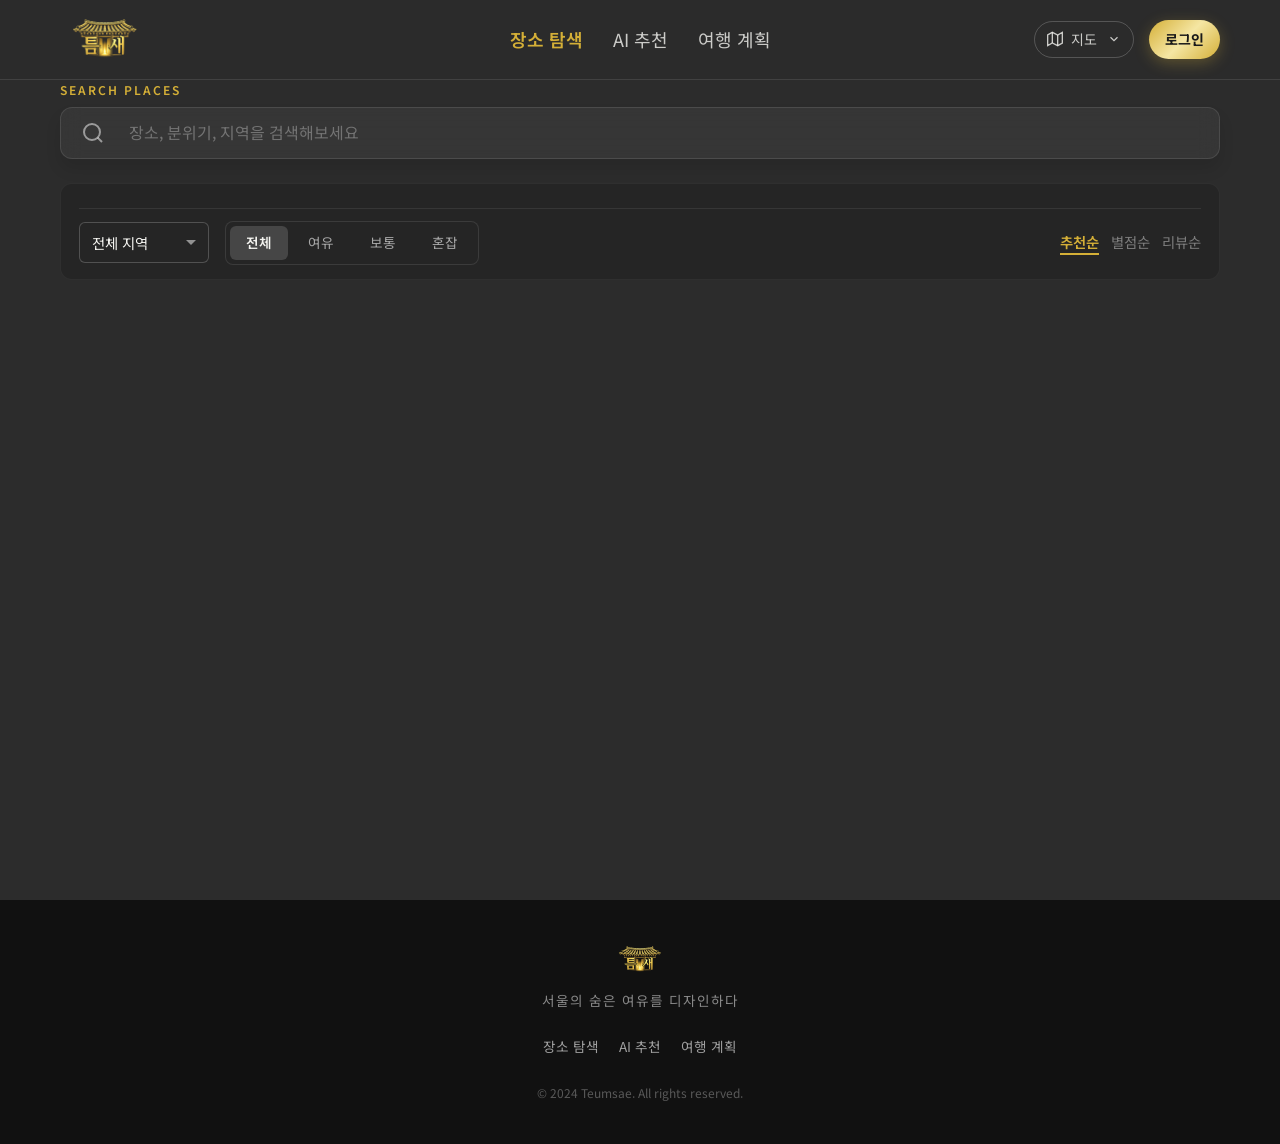
==== commit 9c3de33a: "[2026-01-28] fix(modal): 리뷰 섹션 로딩 오류 수정 및 실시간 리뷰 통계 연동 * 변경 사항:    - place-modal.html: GitHub main 버" ====
--- a/explore.html
+++ b/explore.html
@@ -19,11 +19,11 @@
     <link rel="stylesheet" href="css/animations.css">
     <link rel="stylesheet" href="css/pages.css">
     <link rel="stylesheet" href="css/modal.css">
-    <link rel="stylesheet" href="css/theme.css">
+    <link rel="stylesheet" href="css/theme.css?v=6">
     <link rel="stylesheet" href="css/reviews.css">
-    <link rel="stylesheet" href="css/comments.css">
     <link rel="stylesheet" href="css/lightbox.css">
-    <link rel="stylesheet" href="css/notification.css">
+    <link rel="stylesheet" href="css/comparison.css">
+    <link rel="stylesheet" href="css/dual-modal.css">
 
     <style>
         /* Explore 페이지 전용 스타일 */
@@ -35,28 +35,28 @@
         .search-box {
             display: flex;
             align-items: center;
-            background: rgba(255, 255, 255, 0.1);
+            background: rgba(255, 255, 255, 0.05);
+            /* Lighter background */
             backdrop-filter: blur(10px);
             -webkit-backdrop-filter: blur(10px);
-            border: 1px solid rgba(255, 255, 255, 0.2);
-            border-radius: 50px;
-            padding: 12px 25px;
-            margin-bottom: 20px;
+            border: 1px solid rgba(255, 255, 255, 0.1);
+            border-radius: 12px;
+            /* Less rounded */
+            padding: 12px 20px;
+            margin-bottom: 24px;
             transition: all 0.3s ease;
             position: relative;
-            box-shadow: 0 4px 15px rgba(0, 0, 0, 0.1);
         }
 
         .search-box:focus-within {
-            background: rgba(255, 255, 255, 0.15);
-            border-color: var(--text-color);
-            box-shadow: 0 4px 20px rgba(0, 0, 0, 0.3);
+            background: rgba(255, 255, 255, 0.1);
+            border-color: var(--accent-color);
             transform: translateY(-2px);
         }
 
         .search-box__icon {
-            color: rgba(255, 255, 255, 0.7);
-            margin-right: 15px;
+            color: rgba(255, 255, 255, 0.5);
+            margin-right: 12px;
         }
 
         .search-box__input {
@@ -64,58 +64,249 @@
             border: none;
             outline: none;
             width: 100%;
-            font-size: 1.1rem;
+            font-size: 1rem;
             color: var(--text-color);
-            font-family: var(--font-serif);
+            font-family: var(--font-sans);
         }
 
         .search-box__input::placeholder {
             color: rgba(255, 255, 255, 0.3);
         }
 
-        .main__filters {
-            margin-bottom: 30px;
-        }
-
-        .filter-section {
-            margin-bottom: 15px;
-        }
-
-        .filter-section__label {
-            font-size: 13px;
-            color: rgba(255, 255, 255, 0.4);
-            margin-bottom: 8px;
-            letter-spacing: 2px;
-            font-weight: 600;
-        }
-
-        .filter-buttons {
+        /* --- New Filter Toolbar Design --- */
+        .filter-toolbar {
+            display: flex;
+            flex-direction: column;
+            gap: 12px;
+            /* Reduced from 20px */
+            margin-bottom: 24px;
+            /* Reduced from 30px */
+            background: rgba(30, 30, 30, 0.5);
+            border: 1px solid rgba(255, 255, 255, 0.05);
+            border-radius: 12px;
+            /* Slightly less rounded */
+            padding: 14px 18px;
+            /* Reduced from 20px */
+        }
+
+        /* Row 1: Categories (Chips) */
+        .filter-row.categories {
             display: flex;
             flex-wrap: wrap;
             gap: 8px;
-        }
-
-        .filter-btn {
+            /* Reduced from 10px */
+            padding-bottom: 10px;
+            /* Reduced from 16px */
+            border-bottom: 1px solid rgba(255, 255, 255, 0.08);
+        }
+
+        .category-chip {
+            background: rgba(255, 255, 255, 0.05);
+            border: 1px solid rgba(255, 255, 255, 0.1);
+            color: rgba(255, 255, 255, 0.7);
+            padding: 6px 14px;
+            /* Reduced padding */
+            border-radius: 20px;
+            font-size: 0.85rem;
+            /* Slightly smaller */
+            cursor: pointer;
+            transition: all 0.2s;
+        }
+
+        .category-chip:hover {
+            background: rgba(255, 255, 255, 0.1);
+            color: var(--text-color);
+        }
+
+        .category-chip.active {
+            background: var(--accent-color);
+            color: #111;
+            /* Dark text for contrast */
+            border-color: var(--accent-color);
+            font-weight: 600;
+        }
+
+        /* Row 2: Controls (Dropdown, Segment, Sort) */
+        .filter-row.controls {
+            display: flex;
+            flex-wrap: wrap;
+            align-items: center;
+            gap: 16px;
+            /* Reduced from 24px */
+        }
+
+        .control-group {
+            display: flex;
+            flex-direction: column;
+            gap: 4px;
+            /* Reduced from 8px */
+        }
+
+        /* Custom Dropdown (Region) */
+        .custom-select {
+            position: relative;
+            min-width: 130px;
+            /* Reduced min-width */
+        }
+
+        .select-btn {
+            width: 100%;
+            background: #252525;
+            border: 1px solid rgba(255, 255, 255, 0.2);
+            color: var(--text-color);
+            padding: 8px 12px;
+            /* Reduced padding */
+            border-radius: 6px;
+            text-align: left;
+            cursor: pointer;
+            font-size: 0.9rem;
+            display: flex;
+            justify-content: space-between;
+            align-items: center;
+        }
+
+        .select-btn:after {
+            content: '';
+            border-left: 5px solid transparent;
+            border-right: 5px solid transparent;
+            border-top: 5px solid rgba(255, 255, 255, 0.5);
+            margin-left: 8px;
+        }
+
+        .select-options {
+            position: absolute;
+            top: 100%;
+            left: 0;
+            width: 100%;
+            background: #252525;
+            border: 1px solid rgba(255, 255, 255, 0.1);
+            border-radius: 8px;
+            margin-top: 4px;
+            max-height: 200px;
+            overflow-y: auto;
+            z-index: 100;
+            display: none;
+            box-shadow: 0 4px 12px rgba(0, 0, 0, 0.5);
+        }
+
+        .custom-select.active .select-options {
+            display: block;
+        }
+
+        .select-option {
+            padding: 10px 14px;
+            font-size: 0.9rem;
+            color: rgba(255, 255, 255, 0.8);
+            cursor: pointer;
+            transition: background 0.2s;
+        }
+
+        .select-option:hover {
+            background: rgba(255, 255, 255, 0.05);
+            color: var(--accent-color);
+        }
+
+        /* Segment Control (Congestion) */
+        .segment-control {
+            display: flex;
+            background: #252525;
+            padding: 4px;
+            border-radius: 8px;
+            border: 1px solid rgba(255, 255, 255, 0.1);
+            gap: 4px;
+        }
+
+        .segment-btn {
+            padding: 6px 16px;
+            font-size: 0.85rem;
+            color: rgba(255, 255, 255, 0.6);
             background: transparent;
-            border: 1px solid rgba(255, 255, 255, 0.15);
-            color: rgba(255, 255, 255, 0.6);
-            padding: 6px 16px;
-            border-radius: 4px;
-            font-size: 14px;
+            border: none;
             cursor: pointer;
-            transition: all 0.3s;
-        }
-
-        .filter-btn:hover {
-            border-color: rgba(255, 255, 255, 0.4);
+            border-radius: 6px;
+            transition: all 0.2s;
+            position: relative;
+        }
+
+        /* Color Coding for Congestion */
+        .segment-btn[data-congestion="quiet"]:hover,
+        .segment-btn[data-congestion="quiet"].active {
+            color: #4DB6AC;
+            /* Teal lighten-2 */
+            background: rgba(38, 166, 154, 0.15);
+        }
+
+        .segment-btn[data-congestion="quiet"].active {
+            font-weight: 700;
+            background: rgba(38, 166, 154, 0.25);
+        }
+
+        .segment-btn[data-congestion="normal"]:hover,
+        .segment-btn[data-congestion="normal"].active {
+            color: #FFCA28;
+            /* Amber lighten-1 */
+            background: rgba(255, 179, 0, 0.15);
+        }
+
+        .segment-btn[data-congestion="normal"].active {
+            font-weight: 700;
+            background: rgba(255, 179, 0, 0.25);
+        }
+
+        .segment-btn[data-congestion="crowded"]:hover,
+        .segment-btn[data-congestion="crowded"].active {
+            color: #EF5350;
+            /* Red lighten-1 */
+            background: rgba(229, 57, 53, 0.15);
+        }
+
+        .segment-btn[data-congestion="crowded"].active {
+            font-weight: 700;
+            background: rgba(229, 57, 53, 0.25);
+        }
+
+        /* 'All' state default */
+        .segment-btn[data-congestion="all"].active {
+            background: rgba(255, 255, 255, 0.15);
             color: var(--text-color);
-        }
-
-        .filter-btn.active {
-            border-color: var(--accent-color);
+            font-weight: 600;
+        }
+
+        /* Sort Control */
+        .sort-control {
+            display: flex;
+            gap: 12px;
+        }
+
+        .sort-btn {
+            background: none;
+            border: none;
+            color: rgba(255, 255, 255, 0.4);
+            font-size: 0.9rem;
+            cursor: pointer;
+            position: relative;
+            padding-bottom: 2px;
+        }
+
+        .sort-btn.active {
             color: var(--accent-color);
-            background: rgba(212, 175, 55, 0.1);
-        }
+            font-weight: 600;
+        }
+
+        .sort-btn.active:after {
+            content: '';
+            position: absolute;
+            bottom: 0;
+            left: 0;
+            width: 100%;
+            height: 2px;
+            background: var(--accent-color);
+        }
+
+        .spacer {
+            flex: 1;
+        }
+
 
         /* 분할 뷰 / 지도 토글 로직 */
         .split-view-container {
@@ -304,112 +495,8 @@
 </head>
 
 <body>
-    <!-- 헤더 -->
-    <header class="header">
-        <div class="container">
-            <div class="header__inner">
-                <a href="index.html" class="header__logo">
-                    <img src="images/logo.png" alt="틈새 Teumsae" class="logo-img">
-                </a>
-                <nav class="header__nav">
-                    <a href="explore.html" class="header__link active hover-underline">장소 탐색</a>
-                    <a href="recommend.html" class="header__link hover-underline"
-                        onclick="AuthGuard.handleProtectedLink(event, 'recommend.html')">AI 추천</a>
-                    <a href="planner.html" class="header__link hover-underline"
-                        onclick="AuthGuard.handleProtectedLink(event, 'planner.html')">여행 계획</a>
-                </nav>
-                <div class="header__controls">
-                    <button class="header__map-btn" onclick="toggleMap()" aria-label="지도 보기/닫기">
-                        <svg viewBox="0 0 24 24" fill="none" stroke="currentColor" stroke-width="2">
-                            <polygon points="1 6 1 22 8 18 16 22 23 18 23 2 16 6 8 2 1 6"></polygon>
-                            <line x1="8" y1="2" x2="8" y2="18"></line>
-                            <line x1="16" y1="6" x2="16" y2="22"></line>
-                        </svg>
-                        <span>지도</span>
-                        <svg class="chevron" viewBox="0 0 24 24" fill="none" stroke="currentColor" stroke-width="2">
-                            <polyline points="6 9 12 15 18 9"></polyline>
-                        </svg>
-                    </button>
-
-                    <!-- Login Button (Visible when logged out) -->
-                    <a href="login.html" id="login-btn" class="btn btn-primary btn-sm" style="display: none;">로그인</a>
-
-                    <!-- User Menu (Visible when logged in) -->
-                    <div class="user-menu" id="user-menu" style="display: none;">
-                        <button class="user-btn">
-                            <span class="user-avatar" id="user-avatar">U</span>
-                            <span id="user-name">User</span>
-                        </button>
-                        <div class="user-dropdown">
-                            <div class="user-dropdown-header">
-                                <div class="user-greeting">환영합니다!</div>
-                                <div class="user-email" id="user-email">guest@teumsae.kr</div>
-                            </div>
-                            <a href="planner.html" class="user-dropdown-item">
-                                <svg viewBox="0 0 24 24" fill="none" stroke="currentColor" stroke-width="2">
-                                    <rect x="3" y="4" width="18" height="18" rx="2" ry="2" />
-                                    <line x1="16" y1="2" x2="16" y2="6" />
-                                    <line x1="8" y1="2" x2="8" y2="6" />
-                                    <line x1="3" y1="10" x2="21" y2="10" />
-                                </svg>
-                                내 여행 계획
-                            </a>
-                            <a href="#" class="user-dropdown-item">
-                                <svg viewBox="0 0 24 24" fill="none" stroke="currentColor" stroke-width="2">
-                                    <path
-                                        d="M20.84 4.61a5.5 5.5 0 0 0-7.78 0L12 5.67l-1.06-1.06a5.5 5.5 0 0 0-7.78 7.78l1.06 1.06L12 21.23l7.78-7.78 1.06-1.06a5.5 5.5 0 0 0 0-7.78z" />
-                                </svg>
-                                저장한 장소
-                            </a>
-                            <a href="recommend.html" class="user-dropdown-item">
-                                <svg viewBox="0 0 24 24" fill="none" stroke="currentColor" stroke-width="2">
-                                    <polygon
-                                        points="12 2 15.09 8.26 22 9.27 17 14.14 18.18 21.02 12 17.77 5.82 21.02 7 14.14 2 9.27 8.91 8.26 12 2" />
-                                </svg>
-                                AI 추천받기
-                            </a>
-                            <div class="user-dropdown-divider"></div>
-                            <a href="#" class="user-dropdown-item">
-                                <svg viewBox="0 0 24 24" fill="none" stroke="currentColor" stroke-width="2">
-                                    <circle cx="12" cy="12" r="3" />
-                                    <path
-                                        d="M19.4 15a1.65 1.65 0 0 0 .33 1.82l.06.06a2 2 0 0 1 0 2.83 2 2 0 0 1-2.83 0l-.06-.06a1.65 1.65 0 0 0-1.82-.33 1.65 1.65 0 0 0-1 1.51V21a2 2 0 0 1-2 2 2 2 0 0 1-2-2v-.09A1.65 1.65 0 0 0 9 19.4a1.65 1.65 0 0 0-1.82.33l-.06.06a2 2 0 0 1-2.83 0 2 2 0 0 1 0-2.83l.06-.06a1.65 1.65 0 0 0 .33-1.82 1.65 1.65 0 0 0-1.51-1H3a2 2 0 0 1-2-2 2 2 0 0 1 2-2h.09A1.65 1.65 0 0 0 4.6 9a1.65 1.65 0 0 0-.33-1.82l-.06-.06a2 2 0 0 1 0-2.83 2 2 0 0 1 2.83 0l.06.06a1.65 1.65 0 0 0 1.82.33H9a1.65 1.65 0 0 0 1-1.51V3a2 2 0 0 1 2-2 2 2 0 0 1 2 2v.09a1.65 1.65 0 0 0 1 1.51 1.65 1.65 0 0 0 1.82-.33l.06-.06a2 2 0 0 1 2.83 0 2 2 0 0 1 0 2.83l-.06.06a1.65 1.65 0 0 0-.33 1.82V9a1.65 1.65 0 0 0 1.51 1H21a2 2 0 0 1 2 2 2 2 0 0 1-2 2h-.09a1.65 1.65 0 0 0-1.51 1z" />
-                                </svg>
-                                설정
-                            </a>
-                            <a href="#" class="user-dropdown-item logout" onclick="logout()">
-                                <svg viewBox="0 0 24 24" fill="none" stroke="currentColor" stroke-width="2">
-                                    <path d="M9 21H5a2 2 0 0 1-2-2V5a2 2 0 0 1 2-2h4" />
-                                    <polyline points="16 17 21 12 16 7" />
-                                    <line x1="21" y1="12" x2="9" y2="12" />
-                                </svg>
-                                로그아웃
-                            </a>
-                        </div>
-                    </div>
-
-                    <!-- Notification Button (Visible when logged in) -->
-                    <div class="notification-container">
-                        <button class="notification-btn" aria-label="알림">
-                            <svg viewBox="0 0 24 24" fill="none" stroke="currentColor" stroke-width="2">
-                                <path d="M18 8A6 6 0 0 0 6 8c0 7-3 9-3 9h18s-3-2-3-9"></path>
-                                <path d="M13.73 21a2 2 0 0 1-3.46 0"></path>
-                            </svg>
-                        </button>
-                        <div class="notification-dropdown">
-                            <div class="notification-header">
-                                <h3>알림</h3>
-                                <span class="notification-count">0개</span>
-                            </div>
-                            <div class="notification-list">
-                                <!-- Notifications will be rendered here -->
-                            </div>
-                        </div>
-                    </div>
-                </div>
-            </div>
-        </div>
-    </header>
+    <!-- 헤더 (Dynamic) -->
+    <div id="header-placeholder"></div>
 
     <main class="explore-container">
         <div class="container">
@@ -427,22 +514,47 @@
                             <circle cx="11" cy="11" r="8"></circle>
                             <line x1="21" y1="21" x2="16.65" y2="16.65"></line>
                         </svg>
-                        <input type="text" class="search-box__input" placeholder="장소, 분위기, 지역을 검색해보세요 (예: 경복궁, 야경)">
+                        <input type="text" class="search-box__input" placeholder="장소, 분위기, 지역을 검색해보세요">
                     </div>
 
-                    <!-- 필터 --->
-                    <div class="main__filters">
-                        <div class="filter-section">
-                            <h3 class="filter-section__label">카테고리</h3>
-                            <div class="filter-buttons" id="category-filters">
-                                <!-- Populated by JS -->
+                    <!-- New Filter Toolbar -->
+                    <div class="filter-toolbar">
+                        <!-- Row 1: Categories -->
+                        <div class="filter-row categories" id="category-filters">
+                            <!-- JS Populated -->
+                        </div>
+
+                        <!-- Row 2: Controls -->
+                        <div class="filter-row controls">
+                            <!-- Region Dropdown -->
+                            <div class="control-group">
+                                <div class="custom-select" id="district-select">
+                                    <div class="select-btn" id="district-trigger">전체 지역</div>
+                                    <div class="select-options" id="district-options">
+                                        <!-- JS Populated -->
+                                    </div>
+                                </div>
                             </div>
-                        </div>
-
-                        <div class="filter-section">
-                            <h3 class="filter-section__label">테마</h3>
-                            <div class="filter-buttons" id="mood-filters">
-                                <!-- Populated by JS -->
+
+                            <!-- Congestion -->
+                            <div class="control-group">
+                                <div class="segment-control" id="congestion-filters">
+                                    <button class="segment-btn active" data-congestion="all">전체</button>
+                                    <button class="segment-btn" data-congestion="quiet">여유</button>
+                                    <button class="segment-btn" data-congestion="normal">보통</button>
+                                    <button class="segment-btn" data-congestion="crowded">혼잡</button>
+                                </div>
+                            </div>
+
+                            <div class="spacer"></div>
+
+                            <!-- Sort -->
+                            <div class="control-group">
+                                <div class="sort-control" id="sort-filters">
+                                    <button class="sort-btn active" data-sort="recommended">추천순</button>
+                                    <button class="sort-btn" data-sort="rating">별점순</button>
+                                    <button class="sort-btn" data-sort="reviews">리뷰순</button>
+                                </div>
                             </div>
                         </div>
                     </div>
@@ -474,28 +586,20 @@
     <!-- 모달 컨테이너 -->
     <div id="modal-container"></div>
 
-    <!-- 지도 오버레이 (헤더 '지도' 버튼 클릭 시 표시) -->
-    <div id="map-overlay" class="map-overlay">
-        <iframe src="" frameborder="0" loading="lazy"></iframe>
-    </div>
-
     <!-- Firebase (v12 CDN - compat) -->
     <script src="https://www.gstatic.com/firebasejs/12.8.0/firebase-app-compat.js"></script>
     <script src="https://www.gstatic.com/firebasejs/12.8.0/firebase-firestore-compat.js"></script>
     <script src="https://www.gstatic.com/firebasejs/12.8.0/firebase-storage-compat.js"></script>
 
     <script src="js/firebase-config.js?v=3"></script>
-    <script src="js/data.js?v=3"></script>
     <script src="js/reviews.js?v=2"></script>
-    <script src="js/comments.js?v=1"></script>
     <script src="js/modal-planner.js?v=1"></script>
-    <script src="js/app.js?v=3"></script>
+    <script src="js/app.js?v=5"></script>
     <script src="js/auth-guard.js"></script>
     <script src="js/logout.js"></script>
-    <script src="js/components.js"></script>
+    <script src="js/components.js?v=5"></script>
     <script src="js/map-toggle.js"></script>
     <script src="js/lightbox.js"></script>
-    <script src="js/notification.js"></script>
 
     <script>
         // 로그인 상태 확인 & 헤더 처리
@@ -503,6 +607,15 @@
             if (window.AuthGuard) {
                 AuthGuard.updateHeaderUI();
             }
+
+            // Scroll header effect - 동적 로드된 헤더에도 적용 가능하도록 이벤트 리스너 추가
+            window.addEventListener('scroll', () => {
+                const header = document.querySelector('.header');
+                if (header) {
+                    if (window.scrollY > 50) header.classList.add('scrolled');
+                    else header.classList.remove('scrolled');
+                }
+            });
         });
     </script>
 </body>
--- a/css/pages.css
+++ b/css/pages.css
@@ -1856,6 +1856,15 @@
     flex-shrink: 0;
 }
 
-.todo-delete-btn{
-    color: white;
+.todo-delete {
+  background: none;
+  border: none;
+  color: var(--color-white); /* 또는 white */
+  font-size: 1.2rem;
+  cursor: pointer;
+  padding: 0;
+}
+
+.todo-delete:hover {
+  color: var(--color-white);
 }
--- a/css/reviews.css
+++ b/css/reviews.css
@@ -0,0 +1,353 @@
+/* Reviews System Styles */
+
+/* Stats Header */
+.review-stats {
+    display: flex;
+    justify-content: space-between;
+    align-items: center;
+    background: rgba(255, 255, 255, 0.03);
+    padding: 20px;
+    border-radius: 12px;
+    margin-bottom: 25px;
+    border: 1px solid rgba(255, 255, 255, 0.05);
+}
+
+.review-stats__score {
+    display: flex;
+    align-items: center;
+    gap: 15px;
+}
+
+.score-value {
+    font-size: 2.5rem;
+    font-weight: 700;
+    color: white;
+    line-height: 1;
+}
+
+.score-stars {
+    color: #ffd700;
+    /* Gold */
+    font-size: 1.2rem;
+    letter-spacing: 2px;
+}
+
+.review-count {
+    font-size: 1rem;
+    color: var(--color-gray);
+    margin-left: 5px;
+}
+
+/* Review Form */
+.review-form {
+    background: #252525;
+    padding: 25px;
+    border-radius: 12px;
+    margin-bottom: 30px;
+    border: 1px solid var(--color-accent);
+    animation: slideDown 0.3s ease;
+}
+
+@keyframes slideDown {
+    from {
+        opacity: 0;
+        transform: translateY(-10px);
+    }
+
+    to {
+        opacity: 1;
+        transform: translateY(0);
+    }
+}
+
+.review-form__title {
+    margin: 0 0 20px 0;
+    font-size: 1.2rem;
+    color: white;
+    border-bottom: 1px solid rgba(255, 255, 255, 0.1);
+    padding-bottom: 10px;
+}
+
+/* Title Input */
+.review-form__title-input {
+    margin-bottom: 20px;
+}
+
+.review-form__title-input label {
+    display: block;
+    color: var(--color-gray);
+    margin-bottom: 8px;
+    font-size: 0.9rem;
+}
+
+.review-form__title-input input {
+    width: 100%;
+    background: rgba(0, 0, 0, 0.3);
+    border: 1px solid rgba(255, 255, 255, 0.1);
+    border-radius: 8px;
+    padding: 12px 15px;
+    color: white;
+    font-size: 1rem;
+    outline: none;
+    transition: border-color 0.2s;
+    box-sizing: border-box;
+}
+
+.review-form__title-input input:focus {
+    border-color: var(--color-accent);
+}
+
+/* Star Rating Input */
+.review-form__rating {
+    margin-bottom: 20px;
+}
+
+.review-form__rating label {
+    display: block;
+    color: var(--color-gray);
+    margin-bottom: 10px;
+    font-size: 0.9rem;
+}
+
+.star-rating {
+    display: flex;
+    flex-direction: row-reverse;
+    /* For CSS-only hover effect */
+    justify-content: flex-end;
+    gap: 5px;
+}
+
+.star-rating input {
+    display: none;
+}
+
+.star-rating label {
+    font-size: 2rem;
+    color: #444;
+    cursor: pointer;
+    transition: color 0.2s;
+    margin: 0;
+}
+
+.star-rating input:checked~label,
+.star-rating label:hover,
+.star-rating label:hover~label {
+    color: #ffd700;
+}
+
+/* Text Area */
+.review-form__content textarea {
+    width: 100%;
+    background: rgba(0, 0, 0, 0.3);
+    border: 1px solid rgba(255, 255, 255, 0.1);
+    border-radius: 8px;
+    padding: 15px;
+    color: white;
+    font-size: 0.95rem;
+    resize: vertical;
+    outline: none;
+    transition: border-color 0.2s;
+    box-sizing: border-box;
+    font-family: inherit;
+}
+
+.review-form__content textarea:focus {
+    border-color: var(--color-accent);
+}
+
+/* Media Upload */
+.review-form__media {
+    margin: 20px 0;
+}
+
+.media-upload-btn {
+    display: inline-flex;
+    align-items: center;
+    gap: 8px;
+    padding: 8px 16px;
+    background: rgba(255, 255, 255, 0.1);
+    border-radius: 6px;
+    cursor: pointer;
+    font-size: 0.9rem;
+    color: var(--color-secondary);
+    transition: background 0.2s;
+}
+
+.media-upload-btn:hover {
+    background: rgba(255, 255, 255, 0.2);
+}
+
+.media-preview {
+    display: flex;
+    gap: 10px;
+    margin-top: 15px;
+    overflow-x: auto;
+    padding-bottom: 5px;
+}
+
+.preview-item {
+    position: relative;
+    width: 80px;
+    height: 80px;
+    flex-shrink: 0;
+}
+
+.preview-item img,
+.preview-item video {
+    width: 100%;
+    height: 100%;
+    object-fit: cover;
+    border-radius: 6px;
+    border: 1px solid rgba(255, 255, 255, 0.2);
+}
+
+.preview-remove {
+    position: absolute;
+    top: -6px;
+    right: -6px;
+    background: red;
+    color: white;
+    border: none;
+    border-radius: 50%;
+    width: 18px;
+    height: 18px;
+    font-size: 12px;
+    cursor: pointer;
+    display: flex;
+    align-items: center;
+    justify-content: center;
+}
+
+/* Review List */
+.review-list {
+    display: flex;
+    flex-direction: column;
+    gap: 20px;
+}
+
+.review-item {
+    border-bottom: 1px solid rgba(255, 255, 255, 0.05);
+    padding-bottom: 20px;
+}
+
+.review-item:last-child {
+    border-bottom: none;
+}
+
+.review-header {
+    display: flex;
+    justify-content: space-between;
+    align-items: flex-start;
+    margin-bottom: 12px;
+}
+
+.review-header-left {
+    display: flex;
+    flex-direction: column;
+    gap: 4px;
+}
+
+.reviewer-name {
+    font-weight: 700;
+    color: white;
+    font-size: 1.05rem;
+}
+
+.review-sub-info {
+    display: flex;
+    gap: 8px;
+    align-items: center;
+    font-size: 0.8rem;
+    color: var(--color-gray);
+}
+
+.review-author::after {
+    content: "|";
+    margin-left: 8px;
+    color: rgba(255, 255, 255, 0.2);
+}
+
+
+
+.review-rating {
+    color: #ffd700;
+    font-size: 1rem;
+    white-space: nowrap;
+}
+
+.review-content {
+    color: var(--color-secondary);
+    line-height: 1.6;
+    font-size: 0.95rem;
+    margin-bottom: 12px;
+    white-space: pre-wrap;
+}
+
+.review-media {
+    display: flex;
+    gap: 8px;
+    margin-top: 10px;
+    overflow-x: auto;
+}
+
+.review-media img,
+.review-media video {
+    width: 100px;
+    height: 100px;
+    object-fit: cover;
+    border-radius: 8px;
+    cursor: pointer;
+    transition: transform 0.2s;
+}
+
+.review-media img:hover {
+    transform: scale(1.05);
+}
+
+.review-empty {
+    text-align: center;
+    padding: 40px;
+    color: var(--color-gray);
+}
+
+.review-form__actions {
+    margin-top: 20px;
+}
+
+/* Edit/Delete Buttons */
+.btn-text-edit,
+.btn-text-delete {
+    background: transparent;
+    border: none;
+    cursor: pointer;
+    font-size: 0.75rem;
+    padding: 4px 10px;
+    border-radius: 4px;
+    transition: all 0.2s;
+    font-weight: 600;
+}
+
+.btn-text-edit {
+    color: #aaa;
+    border: 1px solid rgba(255, 255, 255, 0.2);
+}
+
+.btn-text-edit:hover {
+    color: var(--color-accent, #ffd700);
+    border-color: var(--color-accent, #ffd700);
+    background: rgba(255, 215, 0, 0.1);
+}
+
+.btn-text-delete {
+    color: #aaa;
+    border: 1px solid rgba(255, 255, 255, 0.2);
+    margin-left: 5px;
+}
+
+.btn-text-delete:hover {
+    color: #ff6b6b;
+    border-color: #ff6b6b;
+    background: rgba(255, 107, 107, 0.1);
+}
+
+
--- a/css/comparison.css
+++ b/css/comparison.css
@@ -0,0 +1,192 @@
+/* --- Comparison Modal Styles --- */
+
+.comparison-modal {
+    width: 90%;
+    max-width: 1000px;
+    height: 85vh;
+    background: #1a1a1a;
+    border: 1px solid rgba(255, 255, 255, 0.1);
+    border-radius: 24px;
+    box-shadow: 0 50px 100px rgba(0, 0, 0, 0.7);
+    display: flex;
+    flex-direction: column;
+    position: relative;
+    overflow: hidden;
+    transform: scale(0.95);
+    transition: transform 0.4s cubic-bezier(0.16, 1, 0.3, 1);
+}
+
+.place-modal-backdrop.active .comparison-modal {
+    transform: scale(1);
+}
+
+/* Header */
+.comparison-header {
+    padding: 25px;
+    background: linear-gradient(to bottom, #222, #1a1a1a);
+    border-bottom: 1px solid rgba(255, 255, 255, 0.05);
+    flex-shrink: 0;
+}
+
+.comparison-title {
+    font-family: var(--font-serif);
+    font-size: 1.5rem;
+    color: var(--accent-color);
+    margin-bottom: 8px;
+    display: flex;
+    align-items: center;
+    gap: 8px;
+}
+
+.comparison-title .icon {
+    font-size: 1.4rem;
+}
+
+.comparison-desc {
+    color: rgba(255, 255, 255, 0.5);
+    line-height: 1.5;
+    font-size: 0.85rem;
+}
+
+/* Body Layout */
+.comparison-body {
+    flex: 1;
+    display: flex;
+    flex-direction: column;
+    padding: 20px;
+    overflow-y: auto;
+    position: relative;
+    background: #1a1a1a;
+}
+
+/* Recommendation List */
+.comp-list {
+    display: flex;
+    flex-direction: column;
+    gap: 12px;
+}
+
+/* Recommendation Card Style (Mini) */
+.comp-item {
+    display: flex;
+    gap: 12px;
+    background: rgba(255, 255, 255, 0.03);
+    border: 1px solid rgba(255, 255, 255, 0.05);
+    padding: 12px;
+    border-radius: 12px;
+    cursor: pointer;
+    transition: all 0.2s;
+    position: relative;
+    flex-direction: row;
+    align-items: flex-start;
+}
+
+.comp-item:hover {
+    background: rgba(255, 255, 255, 0.08);
+    border-color: var(--accent-color);
+    transform: translateY(-2px);
+}
+
+.comp-item__thumb {
+    width: 80px;
+    height: 80px;
+    /* Square thumbnail */
+    border-radius: 8px;
+    object-fit: cover;
+    flex-shrink: 0;
+}
+
+.comp-item__info {
+    flex: 1;
+    min-width: 0;
+}
+
+.comp-item__header {
+    display: flex;
+    justify-content: space-between;
+    align-items: flex-start;
+    margin-bottom: 4px;
+    gap: 5px;
+}
+
+.comp-item__name {
+    font-weight: 600;
+    font-size: 1rem;
+    color: var(--text-color);
+    white-space: nowrap;
+    overflow: hidden;
+    text-overflow: ellipsis;
+}
+
+.comp-item__meta {
+    font-size: 0.8rem;
+    color: rgba(255, 255, 255, 0.6);
+    display: flex;
+    align-items: center;
+    gap: 8px;
+    margin-bottom: 6px;
+}
+
+.comp-item__meta .divider {
+    color: rgba(255, 255, 255, 0.2);
+}
+
+.comp-item__desc {
+    font-size: 0.75rem;
+    color: rgba(255, 255, 255, 0.4);
+    display: -webkit-box;
+    -webkit-line-clamp: 2;
+    -webkit-box-orient: vertical;
+    overflow: hidden;
+    line-height: 1.4;
+}
+
+
+/* Comparison Chips (Better/Worse) */
+.comp-chip {
+    font-size: 0.65rem;
+    padding: 2px 6px;
+    border-radius: 4px;
+    font-weight: 700;
+    white-space: nowrap;
+}
+
+.comp-chip.better {
+    background: rgba(76, 175, 80, 0.15);
+    color: #81c784;
+    border: 1px solid rgba(76, 175, 80, 0.2);
+}
+
+/* Loading State */
+.comp-loading {
+    display: flex;
+    flex-direction: column;
+    align-items: center;
+    justify-content: center;
+    height: 200px;
+    color: rgba(255, 255, 255, 0.5);
+    gap: 15px;
+}
+
+.spinner {
+    width: 24px;
+    height: 24px;
+    border: 2px solid rgba(255, 255, 255, 0.1);
+    border-top-color: var(--accent-color);
+    border-radius: 50%;
+    animation: spin 1s linear infinite;
+}
+
+@keyframes spin {
+    to {
+        transform: rotate(360deg);
+    }
+}
+
+/* Footer */
+.comparison-footer {
+    padding: 15px 25px;
+    border-top: 1px solid rgba(255, 255, 255, 0.05);
+    display: flex;
+    justify-content: flex-end;
+}
--- a/css/dual-modal.css
+++ b/css/dual-modal.css
@@ -0,0 +1,126 @@
+/* Dual Modal Layout System */
+
+/* Shared Backdrop */
+.dual-backdrop {
+    position: fixed;
+    top: 0;
+    left: 0;
+    width: 100%;
+    height: 100%;
+    background: rgba(0, 0, 0, 0.75);
+    backdrop-filter: blur(8px);
+    z-index: 2000;
+    display: flex;
+    justify-content: center;
+    align-items: center;
+    opacity: 0;
+    visibility: hidden;
+    transition: all 0.3s ease;
+    padding: 2vh 2vw;
+    /* Gap from screen edges */
+}
+
+.dual-backdrop.active {
+    opacity: 1;
+    visibility: visible;
+}
+
+/* Flex Container for the two panels */
+.dual-layout {
+    display: flex;
+    width: 100%;
+    max-width: 1600px;
+    height: 95vh;
+    gap: 20px;
+    align-items: stretch;
+}
+
+/* Left Panel (Detail) - Larger */
+.dual-left {
+    flex: 6.5;
+    /* 65% width */
+    min-width: 0;
+    /* Prevent flex overflow */
+    display: flex;
+    flex-direction: column;
+}
+
+/* Right Panel (Comparison) - Smaller */
+.dual-right {
+    flex: 3.5;
+    /* 35% width */
+    min-width: 0;
+    display: flex;
+    flex-direction: column;
+}
+
+/* Overrides to make existing modals fit into the panels */
+
+/* Reset fixed positioning and transforms for generic modals inside the dual layout */
+.dual-layout .place-modal,
+.dual-layout .comparison-modal {
+    position: static;
+    /* No longer fixed/absolute */
+    transform: none !important;
+    /* Remove scaling transforms handled by parent */
+    width: 100%;
+    height: 100%;
+    max-width: none;
+    margin: 0;
+    box-shadow: 0 10px 30px rgba(0, 0, 0, 0.5);
+    border-radius: 20px;
+    /* Ensure rounded corners */
+}
+
+/* Specific Tweak for Place Modal in Dual Mode */
+.dual-layout .place-modal {
+    display: grid !important;
+    /* MUST BE GRID */
+    grid-template-columns: 1fr;
+    /* Force single column */
+    grid-template-rows: 300px 1fr;
+    /* Ensure header height */
+    grid-template-areas: "hero" "content";
+}
+
+/* Specific Tweak for Comparison Modal in Dual Mode */
+.dual-layout .comparison-modal {
+    display: flex !important;
+    /* Must be Flex */
+    border-left: 1px solid rgba(255, 255, 255, 0.1);
+}
+
+/* Remove original close buttons if desired, or re-position them */
+/* In dual mode, maybe we want one main close button? But for now keeping them is safer */
+
+/* Responsive: Stack on smaller screens */
+@media (max-width: 1200px) {
+    .dual-layout {
+        flex-direction: column;
+        height: auto;
+        overflow-y: auto;
+        /* Allow scrolling vertical stack */
+        display: block;
+        /* Switch to block to let them stack normally */
+        padding-bottom: 50px;
+    }
+
+    .dual-backdrop {
+        align-items: flex-start;
+        /* Align top when scrolling */
+        padding: 0;
+        background: #000;
+        /* Solid back on mobile */
+        overflow-y: auto;
+        /* Scrollable backdrop */
+        display: block;
+        /* Block for scrolling */
+    }
+
+    .dual-layout .place-modal,
+    .dual-layout .comparison-modal {
+        height: 600px;
+        /* Fixed height for stacked items */
+        margin-bottom: 20px;
+    }
+}
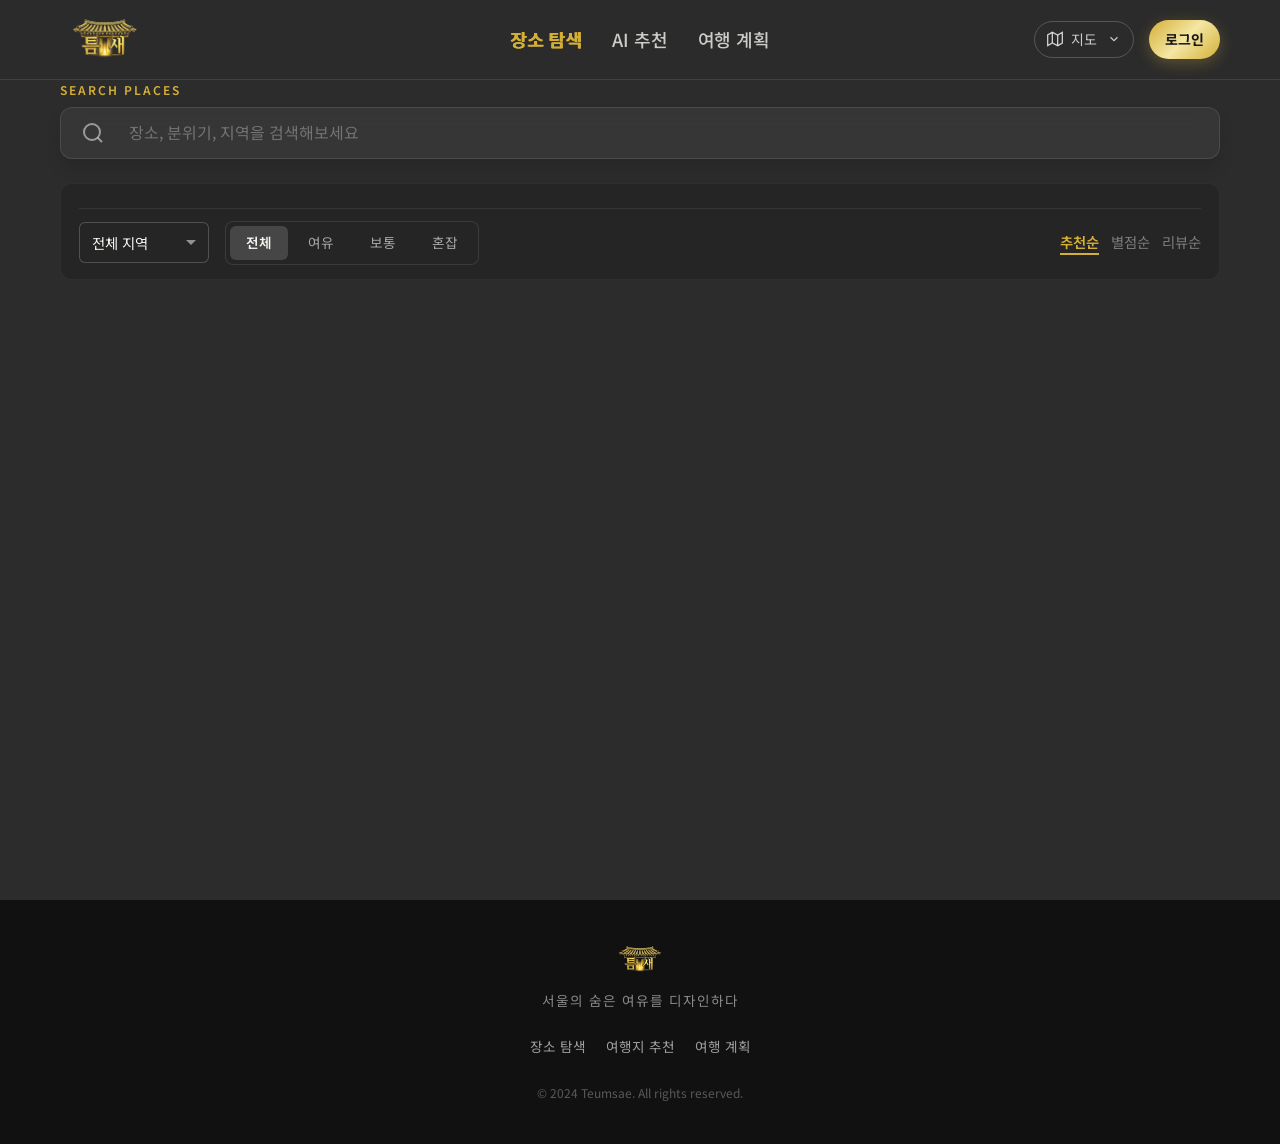
==== commit 27dea02b: "[2026-01-28] merge(main): main 브랜치 병합 - 알림/댓글 기능 통합 * 변경 사항:    - main 브랜치의 알림 기능 (notification.js, " ====
--- a/explore.html
+++ b/explore.html
@@ -21,9 +21,11 @@
     <link rel="stylesheet" href="css/modal.css">
     <link rel="stylesheet" href="css/theme.css?v=6">
     <link rel="stylesheet" href="css/reviews.css">
+    <link rel="stylesheet" href="css/comments.css">
     <link rel="stylesheet" href="css/lightbox.css">
     <link rel="stylesheet" href="css/comparison.css">
     <link rel="stylesheet" href="css/dual-modal.css">
+    <link rel="stylesheet" href="css/notification.css">
 
     <style>
         /* Explore 페이지 전용 스타일 */
@@ -495,8 +497,112 @@
 </head>
 
 <body>
-    <!-- 헤더 (Dynamic) -->
-    <div id="header-placeholder"></div>
+    <!-- 헤더 -->
+    <header class="header">
+        <div class="container">
+            <div class="header__inner">
+                <a href="index.html" class="header__logo">
+                    <img src="images/logo.png" alt="틈새 Teumsae" class="logo-img">
+                </a>
+                <nav class="header__nav">
+                    <a href="explore.html" class="header__link active hover-underline">장소 탐색</a>
+                    <a href="recommend.html" class="header__link hover-underline"
+                        onclick="AuthGuard.handleProtectedLink(event, 'recommend.html')">AI 추천</a>
+                    <a href="planner.html" class="header__link hover-underline"
+                        onclick="AuthGuard.handleProtectedLink(event, 'planner.html')">여행 계획</a>
+                </nav>
+                <div class="header__controls">
+                    <button class="header__map-btn" onclick="toggleMap()" aria-label="지도 보기/닫기">
+                        <svg viewBox="0 0 24 24" fill="none" stroke="currentColor" stroke-width="2">
+                            <polygon points="1 6 1 22 8 18 16 22 23 18 23 2 16 6 8 2 1 6"></polygon>
+                            <line x1="8" y1="2" x2="8" y2="18"></line>
+                            <line x1="16" y1="6" x2="16" y2="22"></line>
+                        </svg>
+                        <span>지도</span>
+                        <svg class="chevron" viewBox="0 0 24 24" fill="none" stroke="currentColor" stroke-width="2">
+                            <polyline points="6 9 12 15 18 9"></polyline>
+                        </svg>
+                    </button>
+
+                    <!-- Login Button (Visible when logged out) -->
+                    <a href="login.html" id="login-btn" class="btn btn-primary btn-sm" style="display: none;">로그인</a>
+
+                    <!-- User Menu (Visible when logged in) -->
+                    <div class="user-menu" id="user-menu" style="display: none;">
+                        <button class="user-btn">
+                            <span class="user-avatar" id="user-avatar">U</span>
+                            <span id="user-name">User</span>
+                        </button>
+                        <div class="user-dropdown">
+                            <div class="user-dropdown-header">
+                                <div class="user-greeting">환영합니다!</div>
+                                <div class="user-email" id="user-email">guest@teumsae.kr</div>
+                            </div>
+                            <a href="planner.html" class="user-dropdown-item">
+                                <svg viewBox="0 0 24 24" fill="none" stroke="currentColor" stroke-width="2">
+                                    <rect x="3" y="4" width="18" height="18" rx="2" ry="2" />
+                                    <line x1="16" y1="2" x2="16" y2="6" />
+                                    <line x1="8" y1="2" x2="8" y2="6" />
+                                    <line x1="3" y1="10" x2="21" y2="10" />
+                                </svg>
+                                내 여행 계획
+                            </a>
+                            <a href="#" class="user-dropdown-item">
+                                <svg viewBox="0 0 24 24" fill="none" stroke="currentColor" stroke-width="2">
+                                    <path
+                                        d="M20.84 4.61a5.5 5.5 0 0 0-7.78 0L12 5.67l-1.06-1.06a5.5 5.5 0 0 0-7.78 7.78l1.06 1.06L12 21.23l7.78-7.78 1.06-1.06a5.5 5.5 0 0 0 0-7.78z" />
+                                </svg>
+                                저장한 장소
+                            </a>
+                            <a href="recommend.html" class="user-dropdown-item">
+                                <svg viewBox="0 0 24 24" fill="none" stroke="currentColor" stroke-width="2">
+                                    <polygon
+                                        points="12 2 15.09 8.26 22 9.27 17 14.14 18.18 21.02 12 17.77 5.82 21.02 7 14.14 2 9.27 8.91 8.26 12 2" />
+                                </svg>
+                                AI 추천받기
+                            </a>
+                            <div class="user-dropdown-divider"></div>
+                            <a href="#" class="user-dropdown-item">
+                                <svg viewBox="0 0 24 24" fill="none" stroke="currentColor" stroke-width="2">
+                                    <circle cx="12" cy="12" r="3" />
+                                    <path
+                                        d="M19.4 15a1.65 1.65 0 0 0 .33 1.82l.06.06a2 2 0 0 1 0 2.83 2 2 0 0 1-2.83 0l-.06-.06a1.65 1.65 0 0 0-1.82-.33 1.65 1.65 0 0 0-1 1.51V21a2 2 0 0 1-2 2 2 2 0 0 1-2-2v-.09A1.65 1.65 0 0 0 9 19.4a1.65 1.65 0 0 0-1.82.33l-.06.06a2 2 0 0 1-2.83 0 2 2 0 0 1 0-2.83l.06-.06a1.65 1.65 0 0 0 .33-1.82 1.65 1.65 0 0 0-1.51-1H3a2 2 0 0 1-2-2 2 2 0 0 1 2-2h.09A1.65 1.65 0 0 0 4.6 9a1.65 1.65 0 0 0-.33-1.82l-.06-.06a2 2 0 0 1 0-2.83 2 2 0 0 1 2.83 0l.06.06a1.65 1.65 0 0 0 1.82.33H9a1.65 1.65 0 0 0 1-1.51V3a2 2 0 0 1 2-2 2 2 0 0 1 2 2v.09a1.65 1.65 0 0 0 1 1.51 1.65 1.65 0 0 0 1.82-.33l.06-.06a2 2 0 0 1 2.83 0 2 2 0 0 1 0 2.83l-.06.06a1.65 1.65 0 0 0-.33 1.82V9a1.65 1.65 0 0 0 1.51 1H21a2 2 0 0 1 2 2 2 2 0 0 1-2 2h-.09a1.65 1.65 0 0 0-1.51 1z" />
+                                </svg>
+                                설정
+                            </a>
+                            <a href="#" class="user-dropdown-item logout" onclick="logout()">
+                                <svg viewBox="0 0 24 24" fill="none" stroke="currentColor" stroke-width="2">
+                                    <path d="M9 21H5a2 2 0 0 1-2-2V5a2 2 0 0 1 2-2h4" />
+                                    <polyline points="16 17 21 12 16 7" />
+                                    <line x1="21" y1="12" x2="9" y2="12" />
+                                </svg>
+                                로그아웃
+                            </a>
+                        </div>
+                    </div>
+
+                    <!-- Notification Button (Visible when logged in) -->
+                    <div class="notification-container">
+                        <button class="notification-btn" aria-label="알림">
+                            <svg viewBox="0 0 24 24" fill="none" stroke="currentColor" stroke-width="2">
+                                <path d="M18 8A6 6 0 0 0 6 8c0 7-3 9-3 9h18s-3-2-3-9"></path>
+                                <path d="M13.73 21a2 2 0 0 1-3.46 0"></path>
+                            </svg>
+                        </button>
+                        <div class="notification-dropdown">
+                            <div class="notification-header">
+                                <h3>알림</h3>
+                                <span class="notification-count">0개</span>
+                            </div>
+                            <div class="notification-list">
+                                <!-- Notifications will be rendered here -->
+                            </div>
+                        </div>
+                    </div>
+                </div>
+            </div>
+        </div>
+    </header>
 
     <main class="explore-container">
         <div class="container">
@@ -586,13 +692,20 @@
     <!-- 모달 컨테이너 -->
     <div id="modal-container"></div>
 
+    <!-- 지도 오버레이 (헤더 '지도' 버튼 클릭 시 표시) -->
+    <div id="map-overlay" class="map-overlay">
+        <iframe src="" frameborder="0" loading="lazy"></iframe>
+    </div>
+
     <!-- Firebase (v12 CDN - compat) -->
     <script src="https://www.gstatic.com/firebasejs/12.8.0/firebase-app-compat.js"></script>
     <script src="https://www.gstatic.com/firebasejs/12.8.0/firebase-firestore-compat.js"></script>
     <script src="https://www.gstatic.com/firebasejs/12.8.0/firebase-storage-compat.js"></script>
 
     <script src="js/firebase-config.js?v=3"></script>
-    <script src="js/reviews.js?v=2"></script>
+    <script src="js/data.js?v=3"></script>
+    <script src="js/reviews.js?v=3"></script>
+    <script src="js/comments.js?v=1"></script>
     <script src="js/modal-planner.js?v=1"></script>
     <script src="js/app.js?v=5"></script>
     <script src="js/auth-guard.js"></script>
@@ -600,6 +713,7 @@
     <script src="js/components.js?v=5"></script>
     <script src="js/map-toggle.js"></script>
     <script src="js/lightbox.js"></script>
+    <script src="js/notification.js"></script>
 
     <script>
         // 로그인 상태 확인 & 헤더 처리
@@ -607,15 +721,6 @@
             if (window.AuthGuard) {
                 AuthGuard.updateHeaderUI();
             }
-
-            // Scroll header effect - 동적 로드된 헤더에도 적용 가능하도록 이벤트 리스너 추가
-            window.addEventListener('scroll', () => {
-                const header = document.querySelector('.header');
-                if (header) {
-                    if (window.scrollY > 50) header.classList.add('scrolled');
-                    else header.classList.remove('scrolled');
-                }
-            });
         });
     </script>
 </body>
--- a/css/modal.css
+++ b/css/modal.css
@@ -34,13 +34,13 @@
 
     /* Grid Definition */
     display: grid;
-    grid-template-columns: 1fr 280px;
-    /* Main Content | Right Sidebar */
+    grid-template-columns: 1fr;
+    /* Main Content */
     grid-template-rows: 350px 1fr;
     /* Hero Image | Scrollable Details */
     grid-template-areas:
-        "hero sidebar"
-        "content sidebar";
+        "hero"
+        "content";
 
     position: relative;
     overflow: hidden;
@@ -112,14 +112,19 @@
 }
 
 /* Header Badges (Top) */
+/* Header Badges (Top) */
 .place-modal__top-badges {
+    position: relative;
+    top: auto;
+    left: auto;
+    z-index: 10;
     margin-bottom: 20px;
-    display: flex;
-    align-items: center;
-    /* Ensure vertical center alignment */
+    /* Spacing above title */
+    display: flex;
+    align-items: center;
+    gap: 12px;
+    /* Gap between congestion and address */
     padding-left: 0;
-    /* Remove any potential padding */
-    /* Prevent stretching */
 }
 
 /* Congestion Badge (Exact Pill Style) */
@@ -140,6 +145,40 @@
     color: white;
     box-shadow: 0 4px 10px rgba(0, 0, 0, 0.2);
     border: 1px solid rgba(255, 255, 255, 0.1);
+}
+
+.place-modal__address-top {
+    font-size: 0.85rem;
+    color: white;
+    font-weight: 500;
+    display: flex;
+    align-items: center;
+    gap: 6px;
+    background: rgba(0, 0, 0, 0.6);
+    /* Black box with 60% opacity */
+    padding: 6px 14px;
+    border-radius: 50px;
+    /* Pill shape to match congestion badge */
+    backdrop-filter: blur(4px);
+    /* Glassmorphism effect */
+    border: 1px solid rgba(255, 255, 255, 0.1);
+}
+
+.place-modal__address-top .address-icon {
+    flex-shrink: 0;
+    color: var(--accent-color);
+    /* Yellow/Gold marker */
+}
+
+/* Override for bookmark button in modal context */
+#btn-bookmark.place-card__save {
+    position: absolute;
+    top: 20px;
+    left: 20px;
+    right: auto;
+    width: 44px;
+    height: 44px;
+    z-index: 100;
 }
 
 /* Specific Badge Styles (Centralized via variables.css) */
@@ -187,14 +226,23 @@
 }
 
 /* Title */
+/* Title Row */
+.place-modal__title-row {
+    display: flex;
+    align-items: baseline;
+    gap: 15px;
+    margin-bottom: 8px;
+    /* Spacing before address */
+}
+
 /* Title */
 .place-modal__title {
     font-family: var(--font-serif);
     font-size: 3.5rem;
-    line-height: 1.1;
-    margin: 0 0 16px 0;
+    line-height: 1;
+    margin: 0;
+    /* Remove margin as row handles it */
     padding: 0;
-    /* Ensure no padding affects alignment */
     color: var(--text-color);
     text-shadow: 0 4px 12px rgba(0, 0, 0, 0.6);
 }
@@ -383,240 +431,13 @@
 
 
 /* --- Area 3: Sidebar (Right) --- */
-.place-modal__footer {
-    grid-area: sidebar;
-    background: linear-gradient(to bottom, #1a1a1a, #0d0d0d);
-    /* Subtle gradient depth */
-    border-left: 1px solid rgba(255, 255, 255, 0.1);
-    padding: 100px 25px 30px;
-    /* Top padding increased to clear "Plan Your Trip" title */
-    display: flex;
-    flex-direction: column;
-    justify-content: flex-start;
-    /* Items start from top */
-    align-items: stretch;
-    /*Changed from center to stretch for left alignment */
-    position: relative;
-    box-shadow: -10px 0 20px rgba(0, 0, 0, 0.2);
-    padding-bottom: 110px;
-    /* Space for the bottom actions */
-}
-
-/* Fixed Bottom Actions Container */
-.planner-sidebar__actions {
-    position: absolute;
-    bottom: 30px;
-    left: 25px;
-    right: 25px;
-    display: flex;
-    flex-direction: column;
-    gap: 10px;
-    z-index: 10;
-}
-
-.planner-sidebar__header {
-    width: 100%;
-    margin-bottom: 20px;
-    text-align: left;
-}
-
-.planner-sidebar__header h4 {
-    color: var(--text-color);
-    font-size: 1.1rem;
-    margin: 0 0 5px 0;
-    font-weight: 600;
-}
-
-.planner-date {
-    color: var(--color-gray-light);
-    font-size: 0.9rem;
-}
-
-.place-modal__footer>button {
-    /* Legacy selector support removed */
-    display: none;
-}
-
-.place-modal__footer::before {
-    content: 'Plan Your Trip';
-    position: absolute;
-    top: 40px;
-    left: 25px;
-    font-family: var(--font-serif);
-    font-size: 1.5rem;
-    color: var(--color-accent);
-    opacity: 0.9;
-}
+
+
+
 
 
 /* --- Mini Planner (Timeline Style) --- */
-.mini-timeline {
-    width: 100%;
-    margin-top: 15px;
-    margin-bottom: 20px;
-    max-height: 300px;
-    overflow-y: auto;
-    padding-right: 5px;
-    /* space for scrollbar */
-}
-
-.mini-timeline-list {
-    position: relative;
-    padding-left: 20px;
-    border-left: 2px solid rgba(255, 255, 255, 0.1);
-    margin-left: 10px;
-}
-
-.mini-timeline-item {
-    position: relative;
-    margin-bottom: 15px;
-    padding: 14px;
-    background: rgba(255, 255, 255, 0.08);
-    /* More visible glass background */
-    backdrop-filter: blur(5px);
-    border: 1px solid rgba(255, 255, 255, 0.15);
-    border-radius: 12px;
-    transition: all 0.3s cubic-bezier(0.2, 0.8, 0.2, 1);
-    box-shadow: 0 4px 6px rgba(0, 0, 0, 0.1);
-}
-
-.mini-timeline-item:hover {
-    background: rgba(255, 255, 255, 0.12);
-    border-color: rgba(212, 165, 116, 0.5);
-    /* Gold accent on hover */
-    transform: translateY(-3px);
-    box-shadow: 0 8px 15px rgba(0, 0, 0, 0.2);
-}
-
-.mini-timeline-item::before {
-    content: '';
-    position: absolute;
-    left: -26px;
-    /* 20px padding + 2px border + 4px extra */
-    top: 15px;
-    width: 10px;
-    height: 10px;
-    background: var(--color-accent);
-    border-radius: 50%;
-    box-shadow: 0 0 10px rgba(212, 165, 116, 0.4);
-}
-
-.mini-timeline-item:hover {
-    background: rgba(255, 255, 255, 0.1);
-    transform: translateX(2px);
-}
-
-.mini-timeline-item.active {
-    border-color: var(--color-accent);
-    background: rgba(212, 165, 116, 0.1);
-}
-
-.mini-timeline-time {
-    font-size: 0.85rem;
-    color: var(--color-accent);
-    font-weight: 700;
-    margin-bottom: 6px;
-    display: block;
-    text-shadow: 0 2px 4px rgba(0, 0, 0, 0.3);
-}
-
-.mini-timeline-content {
-    display: flex;
-    justify-content: space-between;
-    align-items: center;
-}
-
-.mini-timeline-title {
-    font-size: 0.95rem;
-    color: var(--text-color);
-    /* Bright Ivory/White */
-    font-weight: 600;
-    letter-spacing: 0.5px;
-}
-
-.btn-remove-mini {
-    background: none;
-    border: none;
-    color: var(--color-gray);
-    cursor: pointer;
-    font-size: 1.2rem;
-    padding: 0 5px;
-    transition: color 0.2s;
-}
-
-.btn-remove-mini:hover {
-    color: var(--color-crowded);
-    /* Red */
-}
-
-/* Empty State for Sidebar */
-.mini-planner-empty {
-    text-align: center;
-    color: var(--color-gray);
-    padding: 20px 0;
-    font-size: 0.9rem;
-}
-
-
-#modal-add-btn {
-    width: 100%;
-    padding: 16px;
-    font-size: 1rem;
-    font-weight: 700;
-    display: flex;
-    justify-content: center;
-    align-items: center;
-    gap: 8px;
-    background: linear-gradient(135deg, #D4AF37 0%, #F5E6A3 50%, #D4AF37 100%);
-    color: #1A1A1A;
-    border: none;
-    border-radius: 12px;
-    cursor: pointer;
-    transition: all 0.2s;
-    box-shadow: 0 4px 15px rgba(212, 175, 55, 0.3);
-}
-
-#modal-add-btn:hover {
-    background: linear-gradient(135deg, #E4B584 0%, #FFF3C4 50%, #E4B584 100%);
-    transform: translateY(-2px);
-    box-shadow: 0 4px 15px rgba(212, 165, 116, 0.3);
-}
-
-/* Remove State Button (Red/Dark) */
-.btn-remove-state {
-    background: rgba(255, 59, 48, 0.1) !important;
-    border: 1px solid #ff3b30 !important;
-    color: #ff3b30 !important;
-}
-
-.btn-remove-state:hover {
-    background: rgba(255, 59, 48, 0.2) !important;
-    box-shadow: 0 4px 15px rgba(255, 59, 48, 0.2) !important;
-}
-
-#modal-add-btn .icon {
-    transition: transform 0.3s cubic-bezier(0.175, 0.885, 0.32, 1.275);
-    display: inline-block;
-}
-
-.btn-remove-state .icon {
-    transform: rotate(45deg);
-}
-
-/* Specific Sidebar Button Style */
-#btn-add-to-plan {
-    background: linear-gradient(135deg, #D4AF37 0%, #F5E6A3 50%, #D4AF37 100%);
-    color: #1A1A1A;
-    border: none;
-    box-shadow: 0 4px 15px rgba(212, 175, 55, 0.3);
-    font-weight: 700;
-}
-
-#btn-add-to-plan:hover {
-    background: linear-gradient(135deg, #E4B584 0%, #FFF3C4 50%, #E4B584 100%);
-    transform: translateY(-2px);
-    box-shadow: 0 4px 15px rgba(212, 165, 116, 0.3);
-}
+
 
 /* Mobile Responsive */
 @media (max-width: 900px) {
@@ -640,13 +461,5 @@
         flex: 1;
     }
 
-    .place-modal__footer {
-        padding: 20px;
-        border-top: 1px solid rgba(255, 255, 255, 0.1);
-        border-left: none;
-    }
-
-    .place-modal__footer::before {
-        display: none;
-    }
+
 }
--- a/css/theme.css
+++ b/css/theme.css
@@ -157,9 +157,21 @@
 
 .header__link {
     color: rgba(244, 244, 240, 0.8);
-    font-size: 18px;
-    transition: color 0.3s;
-}
+    font-family: var(--font-sans);
+    font-size: var(--text-lg);
+    font-weight: 500;
+    /* Fixed weight to prevent width change */
+    letter-spacing: -0.01em;
+    /* Stabilize kerning */
+    text-rendering: optimizeLegibility;
+    transition: color 0.3s, text-shadow 0.3s;
+    display: inline-block;
+    position: relative;
+    text-align: center;
+    vertical-align: middle;
+}
+
+/* Remove old width-reservation trick as we're using text-shadow now */
 
 .header__link:hover {
     color: var(--text-color);
@@ -167,7 +179,10 @@
 
 .header__link.active {
     color: var(--accent-color);
-    font-weight: 600;
+    font-weight: 500;
+    /* Keep weight same */
+    /* Fake bold using shadow - adds thickness without adding width */
+    text-shadow: 0.5px 0 0 currentColor, -0.5px 0 0 currentColor;
 }
 
 /* 지도 토글 버튼 */
--- a/css/comments.css
+++ b/css/comments.css
@@ -0,0 +1,232 @@
+/* --- Comments Section --- */
+.review-comments-section {
+    margin-top: 15px;
+    padding-top: 15px;
+    border-top: 1px solid rgba(255, 255, 255, 0.05);
+    display: none; /* Hidden by default */
+}
+
+/* Toggle Button within Review Actions */
+.btn-toggle-comments {
+    background: transparent;
+    border: none;
+    cursor: pointer;
+    font-size: 0.85rem;
+    color: var(--color-gray);
+    display: flex;
+    align-items: center;
+    gap: 5px;
+    transition: color 0.2s;
+    padding: 4px 8px;
+    border-radius: 4px;
+}
+
+.btn-toggle-comments:hover {
+    color: var(--color-accent);
+    background: rgba(255, 255, 255, 0.05);
+}
+
+.btn-toggle-comments.active {
+    color: var(--color-accent);
+}
+
+.comment-count-badge {
+    display: inline-flex;
+    align-items: center;
+    justify-content: center;
+    min-width: 18px;
+    height: 18px;
+    padding: 0 5px;
+    background: rgba(212, 175, 55, 0.2);
+    color: var(--accent-color);
+    border-radius: 9px;
+    font-size: 0.75rem;
+    font-weight: 600;
+    line-height: 1;
+    margin-left: 4px;
+}
+
+/* Comment Form */
+.comment-form {
+    display: flex;
+    gap: 10px;
+    margin-bottom: 20px;
+    background: rgba(0, 0, 0, 0.2);
+    padding: 15px;
+    border-radius: 8px;
+}
+
+.comment-input {
+    flex: 1;
+    background: transparent;
+    border: 1px solid rgba(255, 255, 255, 0.1);
+    border-radius: 6px;
+    padding: 10px;
+    color: white;
+    font-size: 0.9rem;
+    resize: none;
+    min-height: 40px;
+    outline: none;
+    transition: border-color 0.2s;
+}
+
+.comment-input:focus {
+    border-color: var(--color-accent);
+}
+
+.btn-submit-comment {
+    background: var(--color-accent);
+    color: #111;
+    border: none;
+    padding: 0 20px;
+    border-radius: 6px;
+    font-weight: 600;
+    cursor: pointer;
+    transition: transform 0.1s, opacity 0.2s;
+    height: 40px; /* Match input height roughly */
+}
+
+.btn-submit-comment:hover {
+    opacity: 0.9;
+}
+
+.btn-submit-comment:active {
+    transform: scale(0.95);
+}
+
+/* Comment List */
+.comment-list {
+    display: flex;
+    flex-direction: column;
+    gap: 15px;
+}
+
+.comment-item {
+    display: flex;
+    gap: 12px;
+    font-size: 0.9rem;
+}
+
+.comment-avatar {
+    width: 32px;
+    height: 32px;
+    border-radius: 50%;
+    background: rgba(255, 255, 255, 0.1);
+    display: flex;
+    align-items: center;
+    justify-content: center;
+    font-weight: bold;
+    color: #ddd;
+    flex-shrink: 0;
+    font-size: 0.8rem;
+}
+
+.comment-content-wrapper {
+    flex: 1;
+}
+
+.comment-header {
+    display: flex;
+    justify-content: space-between;
+    align-items: center;
+    margin-bottom: 4px;
+}
+
+.comment-author {
+    font-weight: 600;
+    color: #eee;
+    font-size: 0.85rem;
+}
+
+.comment-meta {
+    font-size: 0.75rem;
+    color: #666;
+    display: flex;
+    gap: 8px;
+    align-items: center;
+}
+
+.comment-text {
+    color: #ccc;
+    line-height: 1.4;
+    white-space: pre-wrap;
+}
+
+/* Comment Actions (Edit/Delete) */
+.comment-actions {
+    display: flex;
+    gap: 8px;
+    opacity: 0.5;
+    transition: opacity 0.2s;
+}
+
+.comment-item:hover .comment-actions {
+    opacity: 1;
+}
+
+.btn-comment-action {
+    background: transparent;
+    border: none;
+    color: #888;
+    cursor: pointer;
+    font-size: 0.75rem;
+    padding: 0;
+}
+
+.btn-comment-action:hover {
+    color: #ddd;
+    text-decoration: underline;
+}
+
+.btn-comment-action.delete:hover {
+    color: #ff6b6b;
+}
+
+/* Edit Mode styling */
+.comment-item.editing .comment-text {
+    display: none;
+}
+
+.comment-edit-form {
+    margin-top: 5px;
+    display: flex;
+    flex-direction: column;
+    gap: 8px;
+}
+
+.comment-edit-input {
+    width: 100%;
+    background: rgba(0, 0, 0, 0.3);
+    border: 1px solid rgba(255, 255, 255, 0.2);
+    border-radius: 4px;
+    padding: 8px;
+    color: white;
+    font-size: 0.9rem;
+}
+
+.comment-edit-actions {
+    display: flex;
+    gap: 8px;
+    justify-content: flex-end;
+}
+
+.btn-comment-save {
+    background: var(--color-accent);
+    color: #111;
+    border: none;
+    padding: 4px 12px;
+    border-radius: 4px;
+    font-size: 0.8rem;
+    font-weight: 600;
+    cursor: pointer;
+}
+
+.btn-comment-cancel {
+    background: rgba(255, 255, 255, 0.1);
+    color: #ddd;
+    border: none;
+    padding: 4px 12px;
+    border-radius: 4px;
+    font-size: 0.8rem;
+    cursor: pointer;
+}
--- a/css/notification.css
+++ b/css/notification.css
@@ -0,0 +1,261 @@
+/* Notification System Styles */
+
+/* Notification Button */
+.notification-btn {
+    position: relative;
+    background: transparent;
+    border: 1px solid rgba(255, 255, 255, 0.2);
+    border-radius: 50%;
+    width: 40px;
+    height: 40px;
+    display: flex;
+    align-items: center;
+    justify-content: center;
+    cursor: pointer;
+    transition: all 0.3s ease;
+    color: var(--text-color);
+    margin-right: 15px;
+}
+
+.notification-btn:hover {
+    background: rgba(255, 255, 255, 0.1);
+    border-color: var(--accent-color);
+    transform: scale(1.05);
+}
+
+.notification-btn.active {
+    background: rgba(212, 175, 55, 0.15);
+    border-color: var(--accent-color);
+}
+
+.notification-btn svg {
+    width: 20px;
+    height: 20px;
+}
+
+/* Notification Badge */
+.notification-badge {
+    position: absolute;
+    top: -4px;
+    right: -4px;
+    background: linear-gradient(135deg, #e53935, #c62828);
+    color: white;
+    font-size: 0.7rem;
+    font-weight: 700;
+    min-width: 18px;
+    height: 18px;
+    border-radius: 50%;
+    display: flex;
+    align-items: center;
+    justify-content: center;
+    padding: 2px 4px;
+    box-shadow: 0 2px 6px rgba(229, 57, 53, 0.4);
+    animation: pulse 2s infinite;
+}
+
+@keyframes pulse {
+    0%, 100% {
+        transform: scale(1);
+    }
+    50% {
+        transform: scale(1.1);
+    }
+}
+
+/* Notification Dropdown */
+.notification-dropdown {
+    position: absolute;
+    top: calc(100% + 10px);
+    right: 0;
+    width: 360px;
+    max-height: 450px;
+    background: rgba(40, 40, 40, 0.98);
+    backdrop-filter: blur(20px);
+    -webkit-backdrop-filter: blur(20px);
+    border: 1px solid rgba(255, 255, 255, 0.15);
+    border-radius: 12px;
+    box-shadow: 0 10px 40px rgba(0, 0, 0, 0.5);
+    display: none;
+    flex-direction: column;
+    z-index: 1000;
+    overflow: hidden;
+}
+
+.notification-dropdown.active {
+    display: flex;
+    animation: dropdownFadeIn 0.3s ease;
+}
+
+@keyframes dropdownFadeIn {
+    from {
+        opacity: 0;
+        transform: translateY(-10px);
+    }
+    to {
+        opacity: 1;
+        transform: translateY(0);
+    }
+}
+
+/* Notification Header */
+.notification-header {
+    padding: 16px 20px;
+    border-bottom: 1px solid rgba(255, 255, 255, 0.1);
+    display: flex;
+    align-items: center;
+    justify-content: space-between;
+}
+
+.notification-header h3 {
+    font-size: 1rem;
+    font-weight: 600;
+    color: var(--text-color);
+    margin: 0;
+}
+
+.notification-count {
+    font-size: 0.85rem;
+    color: rgba(255, 255, 255, 0.5);
+    font-weight: 400;
+}
+
+/* Notification List */
+.notification-list {
+    flex: 1;
+    overflow-y: auto;
+    max-height: 360px;
+}
+
+.notification-list::-webkit-scrollbar {
+    width: 6px;
+}
+
+.notification-list::-webkit-scrollbar-track {
+    background: rgba(255, 255, 255, 0.05);
+}
+
+.notification-list::-webkit-scrollbar-thumb {
+    background: rgba(255, 255, 255, 0.2);
+    border-radius: 3px;
+}
+
+.notification-list::-webkit-scrollbar-thumb:hover {
+    background: rgba(255, 255, 255, 0.3);
+}
+
+/* Notification Item */
+.notification-item {
+    padding: 16px 20px;
+    border-bottom: 1px solid rgba(255, 255, 255, 0.05);
+    cursor: pointer;
+    transition: all 0.2s ease;
+    display: flex;
+    gap: 12px;
+    align-items: flex-start;
+}
+
+.notification-item:hover {
+    background: rgba(255, 255, 255, 0.08);
+}
+
+.notification-item:last-child {
+    border-bottom: none;
+}
+
+.notification-icon {
+    flex-shrink: 0;
+    width: 36px;
+    height: 36px;
+    border-radius: 50%;
+    background: linear-gradient(135deg, rgba(212, 175, 55, 0.2), rgba(212, 175, 55, 0.1));
+    display: flex;
+    align-items: center;
+    justify-content: center;
+    color: var(--accent-color);
+}
+
+.notification-icon svg {
+    width: 18px;
+    height: 18px;
+}
+
+.notification-content {
+    flex: 1;
+    min-width: 0;
+}
+
+.notification-text {
+    font-size: 0.9rem;
+    color: var(--text-color);
+    line-height: 1.4;
+    margin-bottom: 4px;
+}
+
+.notification-text strong {
+    color: var(--accent-color);
+    font-weight: 600;
+}
+
+.notification-preview {
+    font-size: 0.8rem;
+    color: rgba(255, 255, 255, 0.5);
+    margin-bottom: 6px;
+    overflow: hidden;
+    text-overflow: ellipsis;
+    white-space: nowrap;
+}
+
+.notification-time {
+    font-size: 0.75rem;
+    color: rgba(255, 255, 255, 0.4);
+}
+
+/* Empty State */
+.notification-empty {
+    padding: 40px 20px;
+    text-align: center;
+    color: rgba(255, 255, 255, 0.4);
+}
+
+.notification-empty svg {
+    width: 48px;
+    height: 48px;
+    margin-bottom: 12px;
+    opacity: 0.3;
+}
+
+.notification-empty p {
+    font-size: 0.9rem;
+    margin: 0;
+}
+
+/* Notification Container in Header */
+.notification-container {
+    position: relative;
+    display: none; /* Hidden by default, shown when logged in */
+}
+
+.notification-container.visible {
+    display: block;
+}
+
+/* Responsive Design */
+@media (max-width: 768px) {
+    .notification-dropdown {
+        width: 320px;
+        max-height: 400px;
+        right: -10px;
+    }
+
+    .notification-list {
+        max-height: 300px;
+    }
+
+    .notification-item {
+        padding: 14px 16px;
+    }
+
+    .notification-text {
+        font-size: 0.85rem;
+    }
+}
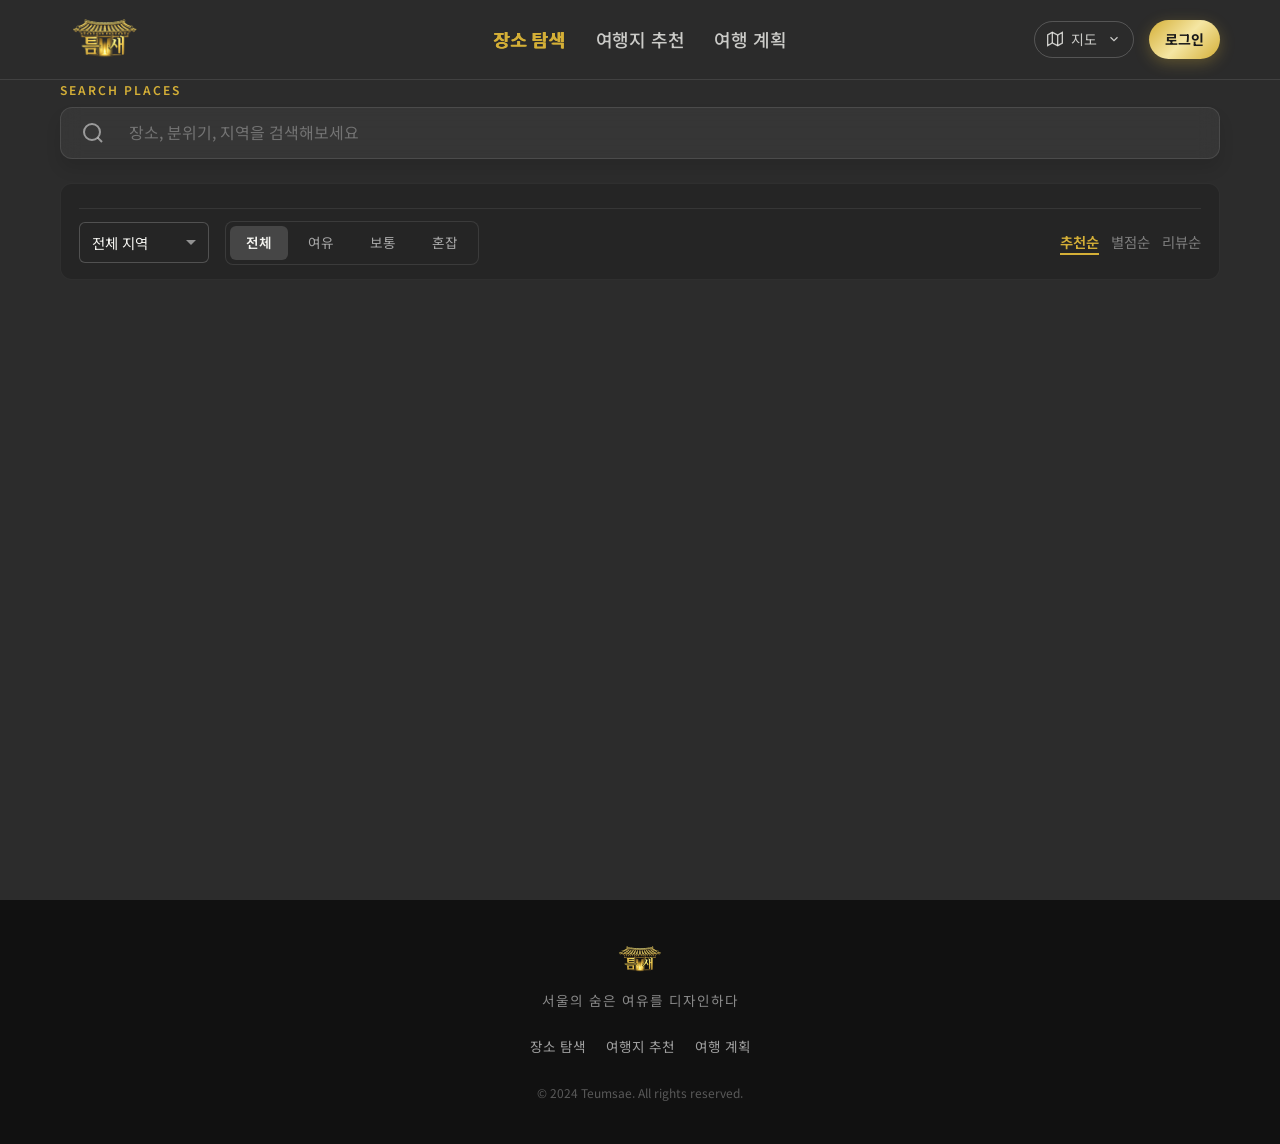
==== commit 284fa913: "[2026-01-28] fix(global): 로그인, 비밀번호 찾기 오류 수정, 기타 문구 수정. * 변경 사항:header__nav, user-dropdown-item  * 영" ====
--- a/explore.html
+++ b/explore.html
@@ -507,7 +507,7 @@
                 <nav class="header__nav">
                     <a href="explore.html" class="header__link active hover-underline">장소 탐색</a>
                     <a href="recommend.html" class="header__link hover-underline"
-                        onclick="AuthGuard.handleProtectedLink(event, 'recommend.html')">AI 추천</a>
+                        onclick="AuthGuard.handleProtectedLink(event, 'recommend.html')">여행지 추천</a>
                     <a href="planner.html" class="header__link hover-underline"
                         onclick="AuthGuard.handleProtectedLink(event, 'planner.html')">여행 계획</a>
                 </nav>
@@ -559,16 +559,16 @@
                                     <polygon
                                         points="12 2 15.09 8.26 22 9.27 17 14.14 18.18 21.02 12 17.77 5.82 21.02 7 14.14 2 9.27 8.91 8.26 12 2" />
                                 </svg>
-                                AI 추천받기
+                                여행지 추천
                             </a>
                             <div class="user-dropdown-divider"></div>
-                            <a href="#" class="user-dropdown-item">
+                            <a href="mypage.html" class="user-dropdown-item">
                                 <svg viewBox="0 0 24 24" fill="none" stroke="currentColor" stroke-width="2">
                                     <circle cx="12" cy="12" r="3" />
                                     <path
                                         d="M19.4 15a1.65 1.65 0 0 0 .33 1.82l.06.06a2 2 0 0 1 0 2.83 2 2 0 0 1-2.83 0l-.06-.06a1.65 1.65 0 0 0-1.82-.33 1.65 1.65 0 0 0-1 1.51V21a2 2 0 0 1-2 2 2 2 0 0 1-2-2v-.09A1.65 1.65 0 0 0 9 19.4a1.65 1.65 0 0 0-1.82.33l-.06.06a2 2 0 0 1-2.83 0 2 2 0 0 1 0-2.83l.06-.06a1.65 1.65 0 0 0 .33-1.82 1.65 1.65 0 0 0-1.51-1H3a2 2 0 0 1-2-2 2 2 0 0 1 2-2h.09A1.65 1.65 0 0 0 4.6 9a1.65 1.65 0 0 0-.33-1.82l-.06-.06a2 2 0 0 1 0-2.83 2 2 0 0 1 2.83 0l.06.06a1.65 1.65 0 0 0 1.82.33H9a1.65 1.65 0 0 0 1-1.51V3a2 2 0 0 1 2-2 2 2 0 0 1 2 2v.09a1.65 1.65 0 0 0 1 1.51 1.65 1.65 0 0 0 1.82-.33l.06-.06a2 2 0 0 1 2.83 0 2 2 0 0 1 0 2.83l-.06.06a1.65 1.65 0 0 0-.33 1.82V9a1.65 1.65 0 0 0 1.51 1H21a2 2 0 0 1 2 2 2 2 0 0 1-2 2h-.09a1.65 1.65 0 0 0-1.51 1z" />
                                 </svg>
-                                설정
+                                프로필 관리
                             </a>
                             <a href="#" class="user-dropdown-item logout" onclick="logout()">
                                 <svg viewBox="0 0 24 24" fill="none" stroke="currentColor" stroke-width="2">
@@ -704,10 +704,10 @@
 
     <script src="js/firebase-config.js?v=3"></script>
     <script src="js/data.js?v=3"></script>
-    <script src="js/reviews.js?v=3"></script>
+    <script src="js/reviews.js?v=4"></script>
     <script src="js/comments.js?v=1"></script>
     <script src="js/modal-planner.js?v=1"></script>
-    <script src="js/app.js?v=5"></script>
+    <script src="js/app.js?v=6"></script>
     <script src="js/auth-guard.js"></script>
     <script src="js/logout.js"></script>
     <script src="js/components.js?v=5"></script>
--- a/css/pages.css
+++ b/css/pages.css
@@ -1856,15 +1856,29 @@
     flex-shrink: 0;
 }
 
-.todo-delete {
+.planner-todo-delete{
+   color: #fff; 
+}
+.todo-item .todo-delete {
   background: none;
   border: none;
-  color: var(--color-white); /* 또는 white */
+  color: #fff;
   font-size: 1.2rem;
   cursor: pointer;
   padding: 0;
 }
 
+
 .todo-delete:hover {
-  color: var(--color-white);
+  color: #fff;
+}
+
+.btn-waste {
+  margin-left: auto;   /* 오른쪽 끝으로 보내는 핵심 */
+  flex-shrink: 0;      /* 아이콘 찌그러짐 방지 */
+  opacity: 0.7;
+}
+
+.btn-waste:hover {
+  opacity: 1;
 }
--- a/css/modal.css
+++ b/css/modal.css
@@ -114,17 +114,13 @@
 /* Header Badges (Top) */
 /* Header Badges (Top) */
 .place-modal__top-badges {
-    position: relative;
-    top: auto;
-    left: auto;
-    z-index: 10;
-    margin-bottom: 20px;
-    /* Spacing above title */
+    position: absolute;
+    top: 30px;
+    left: 30px;
+    z-index: 100;
     display: flex;
     align-items: center;
     gap: 12px;
-    /* Gap between congestion and address */
-    padding-left: 0;
 }
 
 /* Congestion Badge (Exact Pill Style) */
@@ -210,19 +206,26 @@
 /* Category (Clean Text) */
 .place-modal__category {
     color: var(--color-accent);
-    /* Original Gold */
     font-weight: 600;
     text-transform: uppercase;
-    letter-spacing: 1.5px;
-    font-size: 0.95rem;
-    padding: 0;
-    background: transparent;
-    margin: 0;
-}
-
-.place-modal__category::after {
-    display: none;
-    /* Remove unwanted vertical line */
+    letter-spacing: 1px;
+    font-size: 0.85rem;
+    padding: 4px 12px;
+    background: rgba(0, 0, 0, 0.5);
+    border: 1px solid rgba(255, 255, 255, 0.1);
+    border-radius: 4px;
+    backdrop-filter: blur(4px);
+}
+
+.place-modal__address {
+    color: rgba(255, 255, 255, 0.9);
+    font-weight: 400;
+    font-size: 0.85rem;
+    padding: 4px 12px;
+    background: rgba(0, 0, 0, 0.5);
+    border: 1px solid rgba(255, 255, 255, 0.1);
+    border-radius: 4px;
+    backdrop-filter: blur(4px);
 }
 
 /* Title */
@@ -250,13 +253,12 @@
 /* Meta Row (Bottom) */
 .place-modal__meta {
     display: flex;
-    gap: 15px;
-    /* Spacing between Category | Address */
+    gap: 8px;
+    /* 박스 사이 간격 좁힘 */
     align-items: center;
     padding-left: 0;
-    /* Ensure alignment */
-    color: var(--color-accent);
-    font-size: 1.05rem;
+    margin-bottom: 12px;
+    /* 제목과의 간격 약간 더 확보 */
 }
 
 .meta-divider {
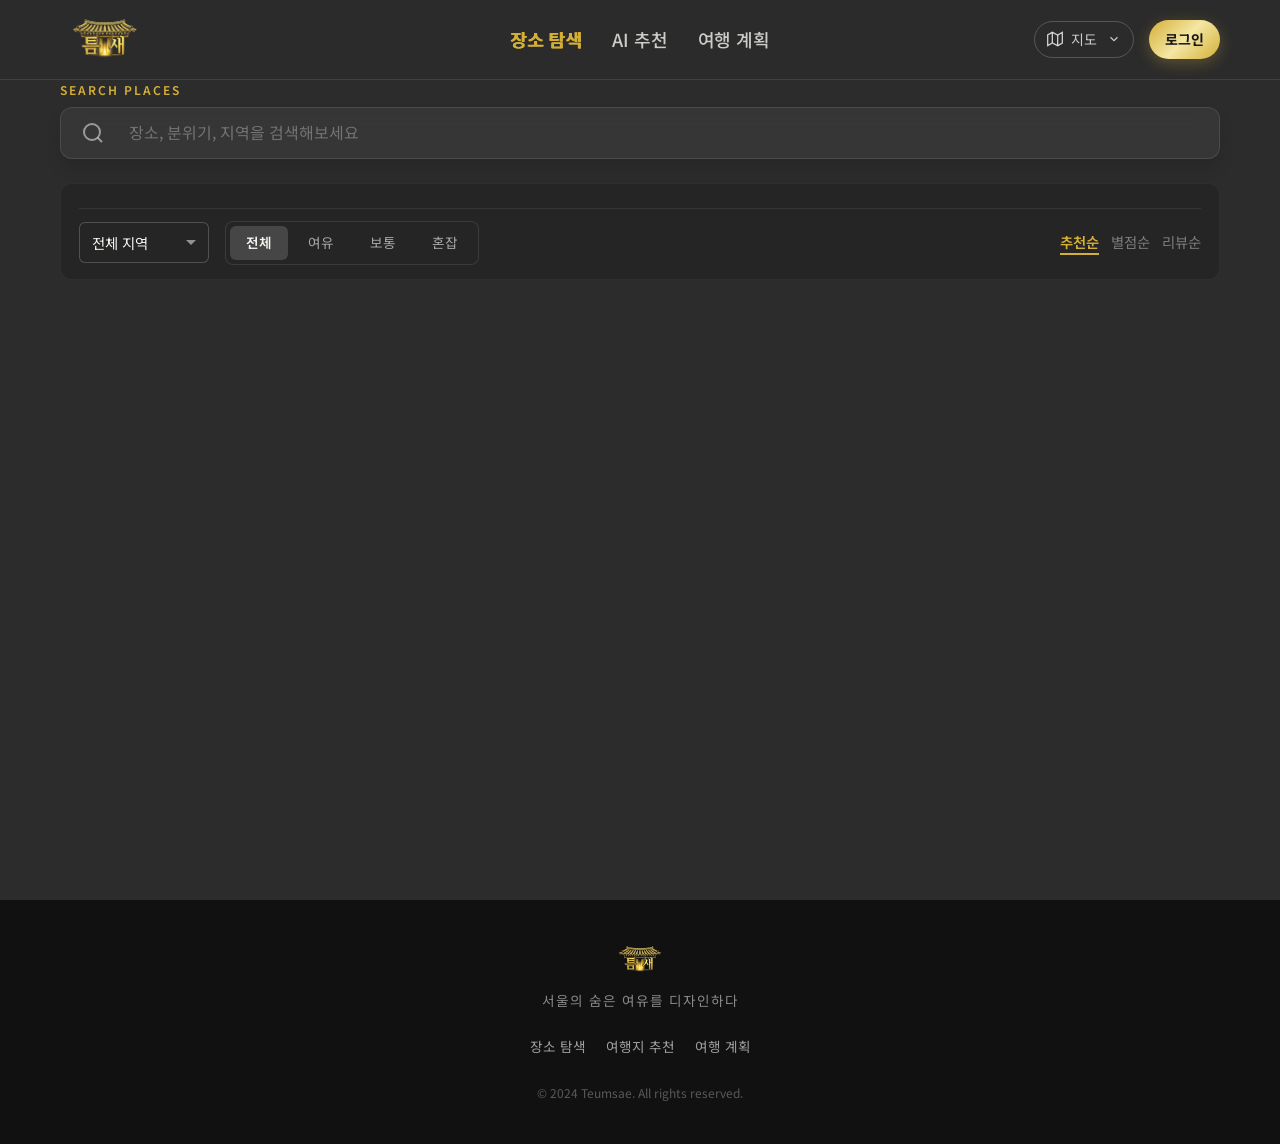
==== commit c1e745cb: "[2026-01-28] feat(explore): 장소 탐색 페이지 페이지네이션 구현 및 스크롤 동작 개선 * 변경 사항:   * 장소 목록 표출 방식을 페이지네이션으로 변경 (페" ====
--- a/explore.html
+++ b/explore.html
@@ -25,6 +25,7 @@
     <link rel="stylesheet" href="css/lightbox.css">
     <link rel="stylesheet" href="css/comparison.css">
     <link rel="stylesheet" href="css/dual-modal.css">
+    <link rel="stylesheet" href="css/pagination.css">
     <link rel="stylesheet" href="css/notification.css">
 
     <style>
@@ -507,7 +508,7 @@
                 <nav class="header__nav">
                     <a href="explore.html" class="header__link active hover-underline">장소 탐색</a>
                     <a href="recommend.html" class="header__link hover-underline"
-                        onclick="AuthGuard.handleProtectedLink(event, 'recommend.html')">여행지 추천</a>
+                        onclick="AuthGuard.handleProtectedLink(event, 'recommend.html')">AI 추천</a>
                     <a href="planner.html" class="header__link hover-underline"
                         onclick="AuthGuard.handleProtectedLink(event, 'planner.html')">여행 계획</a>
                 </nav>
@@ -559,16 +560,16 @@
                                     <polygon
                                         points="12 2 15.09 8.26 22 9.27 17 14.14 18.18 21.02 12 17.77 5.82 21.02 7 14.14 2 9.27 8.91 8.26 12 2" />
                                 </svg>
-                                여행지 추천
+                                AI 추천받기
                             </a>
                             <div class="user-dropdown-divider"></div>
-                            <a href="mypage.html" class="user-dropdown-item">
+                            <a href="#" class="user-dropdown-item">
                                 <svg viewBox="0 0 24 24" fill="none" stroke="currentColor" stroke-width="2">
                                     <circle cx="12" cy="12" r="3" />
                                     <path
                                         d="M19.4 15a1.65 1.65 0 0 0 .33 1.82l.06.06a2 2 0 0 1 0 2.83 2 2 0 0 1-2.83 0l-.06-.06a1.65 1.65 0 0 0-1.82-.33 1.65 1.65 0 0 0-1 1.51V21a2 2 0 0 1-2 2 2 2 0 0 1-2-2v-.09A1.65 1.65 0 0 0 9 19.4a1.65 1.65 0 0 0-1.82.33l-.06.06a2 2 0 0 1-2.83 0 2 2 0 0 1 0-2.83l.06-.06a1.65 1.65 0 0 0 .33-1.82 1.65 1.65 0 0 0-1.51-1H3a2 2 0 0 1-2-2 2 2 0 0 1 2-2h.09A1.65 1.65 0 0 0 4.6 9a1.65 1.65 0 0 0-.33-1.82l-.06-.06a2 2 0 0 1 0-2.83 2 2 0 0 1 2.83 0l.06.06a1.65 1.65 0 0 0 1.82.33H9a1.65 1.65 0 0 0 1-1.51V3a2 2 0 0 1 2-2 2 2 0 0 1 2 2v.09a1.65 1.65 0 0 0 1 1.51 1.65 1.65 0 0 0 1.82-.33l.06-.06a2 2 0 0 1 2.83 0 2 2 0 0 1 0 2.83l-.06.06a1.65 1.65 0 0 0-.33 1.82V9a1.65 1.65 0 0 0 1.51 1H21a2 2 0 0 1 2 2 2 2 0 0 1-2 2h-.09a1.65 1.65 0 0 0-1.51 1z" />
                                 </svg>
-                                프로필 관리
+                                설정
                             </a>
                             <a href="#" class="user-dropdown-item logout" onclick="logout()">
                                 <svg viewBox="0 0 24 24" fill="none" stroke="currentColor" stroke-width="2">
--- a/css/modal.css
+++ b/css/modal.css
@@ -111,36 +111,36 @@
     justify-content: flex-end;
 }
 
-/* Header Badges (Top) */
-/* Header Badges (Top) */
+/* Header Badges Group (Top Left) */
 .place-modal__top-badges {
-    position: absolute;
-    top: 30px;
-    left: 30px;
-    z-index: 100;
-    display: flex;
-    align-items: center;
-    gap: 12px;
-}
-
-/* Congestion Badge (Exact Pill Style) */
+    position: absolute !important;
+    top: 25px !important;
+    left: 25px !important;
+    z-index: 100 !important;
+    display: flex !important;
+    align-items: center !important;
+    /* 수직 중앙 정렬 */
+    gap: 12px !important;
+    /* 요소 간격 */
+    pointer-events: auto !important;
+}
+
+/* Congestion Badge Base Style */
 .place-modal__congestion {
-    display: inline-flex;
-    align-items: center;
-    justify-content: center;
-    gap: 6px;
-    padding: 6px 16px;
-    /* Slightly larger pill */
-    border-radius: 50px;
-    font-size: 0.9rem;
-    font-weight: 700;
-    white-space: nowrap;
-    /* Prevent text wrap */
-    /* Base style */
+    height: 36px !important;
+    display: inline-flex !important;
+    align-items: center !important;
+    justify-content: center !important;
+    padding: 0 16px !important;
+    border-radius: 50px !important;
+    font-size: 0.9rem !important;
+    font-weight: 700 !important;
+    white-space: nowrap !important;
+    backdrop-filter: blur(4px) !important;
     background: rgba(255, 255, 255, 0.2);
-    color: white;
-    box-shadow: 0 4px 10px rgba(0, 0, 0, 0.2);
-    border: 1px solid rgba(255, 255, 255, 0.1);
+    /* !important 제거하여 상태별 색상이 적용되도록 함 */
+    margin: 0 !important;
+    color: white !important;
 }
 
 .place-modal__address-top {
@@ -151,55 +151,74 @@
     align-items: center;
     gap: 6px;
     background: rgba(0, 0, 0, 0.6);
-    /* Black box with 60% opacity */
     padding: 6px 14px;
     border-radius: 50px;
-    /* Pill shape to match congestion badge */
     backdrop-filter: blur(4px);
-    /* Glassmorphism effect */
     border: 1px solid rgba(255, 255, 255, 0.1);
 }
 
 .place-modal__address-top .address-icon {
     flex-shrink: 0;
     color: var(--accent-color);
-    /* Yellow/Gold marker */
-}
-
-/* Override for bookmark button in modal context */
+}
+
+/* Bookmark Button in Modal (Explore Page Style Reset) */
 #btn-bookmark.place-card__save {
-    position: absolute;
-    top: 20px;
-    left: 20px;
-    right: auto;
-    width: 44px;
-    height: 44px;
-    z-index: 100;
-}
+    position: relative !important;
+    /* absolute 위치 무시 */
+    top: 0 !important;
+    left: 0 !important;
+    display: flex !important;
+    background-color: rgba(0, 0, 0, 0.5) !important;
+    background-image: url("data:image/svg+xml,%3Csvg xmlns='http://www.w3.org/2000/svg' viewBox='0 0 24 24' fill='none' stroke='white' stroke-width='2' stroke-linecap='round' stroke-linejoin='round'%3E%3Cpath d='M20.84 4.61a5.5 5.5 0 0 0-7.78 0L12 5.67l-1.06-1.06a5.5 5.5 0 0 0-7.78 7.78l1.06 1.06L12 21.23l7.78-7.78 1.06-1.06a5.5 5.5 0 0 0 0-7.78z'%3E%3C/path%3E%3C/svg%3E") !important;
+    background-repeat: no-repeat !important;
+    background-position: center !important;
+    background-size: 18px !important;
+    border: none !important;
+    border-radius: 50% !important;
+    width: 36px !important;
+    height: 36px !important;
+    cursor: pointer !important;
+    backdrop-filter: blur(4px) !important;
+    transition: all 0.2s !important;
+    margin: 0 !important;
+}
+
+#btn-bookmark.place-card__save:hover {
+    background-color: rgba(212, 175, 55, 0.8) !important;
+    transform: scale(1.1) !important;
+}
+
+#btn-bookmark.place-card__save.saved {
+    background-color: rgba(0, 0, 0, 0.7) !important;
+    background-image: url("data:image/svg+xml,%3Csvg xmlns='http://www.w3.org/2000/svg' viewBox='0 0 24 24' fill='%23D4AF37' stroke='%23D4AF37' stroke-width='2' stroke-linecap='round' stroke-linejoin='round'%3E%3Cpath d='M20.84 4.61a5.5 5.5 0 0 0-7.78 0L12 5.67l-1.06-1.06a5.5 5.5 0 0 0-7.78 7.78l1.06 1.06L12 21.23l7.78-7.78 1.06-1.06a5.5 5.5 0 0 0 0-7.78z'%3E%3C/path%3E%3C/svg%3E") !important;
+}
+
+
 
 /* Specific Badge Styles (Centralized via variables.css) */
 /* Normal: Orange Bg, White Text */
 .place-modal__congestion.place-card__badge--normal {
-    background: var(--color-normal);
-    color: white;
-    border: none;
+    background: var(--color-normal) !important;
+    color: white !important;
+    border: none !important;
 }
 
 /* Quiet: Green Bg, White Text */
 .place-modal__congestion.text-accent,
 .place-modal__congestion.place-card__badge--quiet {
-    background: var(--color-success);
-    color: white;
-    border: none;
+    background: var(--color-success) !important;
+    color: white !important;
+    border: none !important;
 }
 
 /* Crowded: Red Bg, White Text */
 .place-modal__congestion.text-primary,
 .place-modal__congestion.place-card__badge--crowded {
-    background: var(--color-crowded);
-    color: white;
-    border: none;
-    animation: pulse-red 2s infinite;
+    background: var(--color-crowded) !important;
+    color: white !important;
+    border: none !important;
+    animation: pulse-red 2s infinite !important;
 }
 
 /* Category (Clean Text) */
--- a/css/pagination.css
+++ b/css/pagination.css
@@ -0,0 +1,48 @@
+/* Pagination Styles */
+.pagination {
+    display: flex;
+    justify-content: center;
+    align-items: center;
+    gap: 8px;
+    margin-top: 40px;
+    padding-bottom: 60px;
+}
+
+.page-btn {
+    width: 40px;
+    height: 40px;
+    border-radius: 50%;
+    border: 1px solid rgba(255, 255, 255, 0.1);
+    background: transparent;
+    color: var(--color-gray);
+    font-size: 1rem;
+    cursor: pointer;
+    transition: all 0.2s ease;
+    display: flex;
+    justify-content: center;
+    align-items: center;
+}
+
+.page-btn:hover {
+    background: rgba(255, 255, 255, 0.05);
+    color: var(--color-white);
+    border-color: rgba(255, 255, 255, 0.3);
+}
+
+.page-btn.active {
+    background: var(--accent-color);
+    color: #000;
+    /* 텍스트 가독성을 위해 검정색으로 변경 */
+    border-color: var(--accent-color);
+    font-weight: bold;
+    box-shadow: 0 4px 12px rgba(250, 176, 5, 0.3);
+    /* 노란색 그림자 */
+}
+
+.page-btn.prev,
+.page-btn.next {
+    width: auto;
+    padding: 0 16px;
+    border-radius: 20px;
+    font-size: 0.9rem;
+}
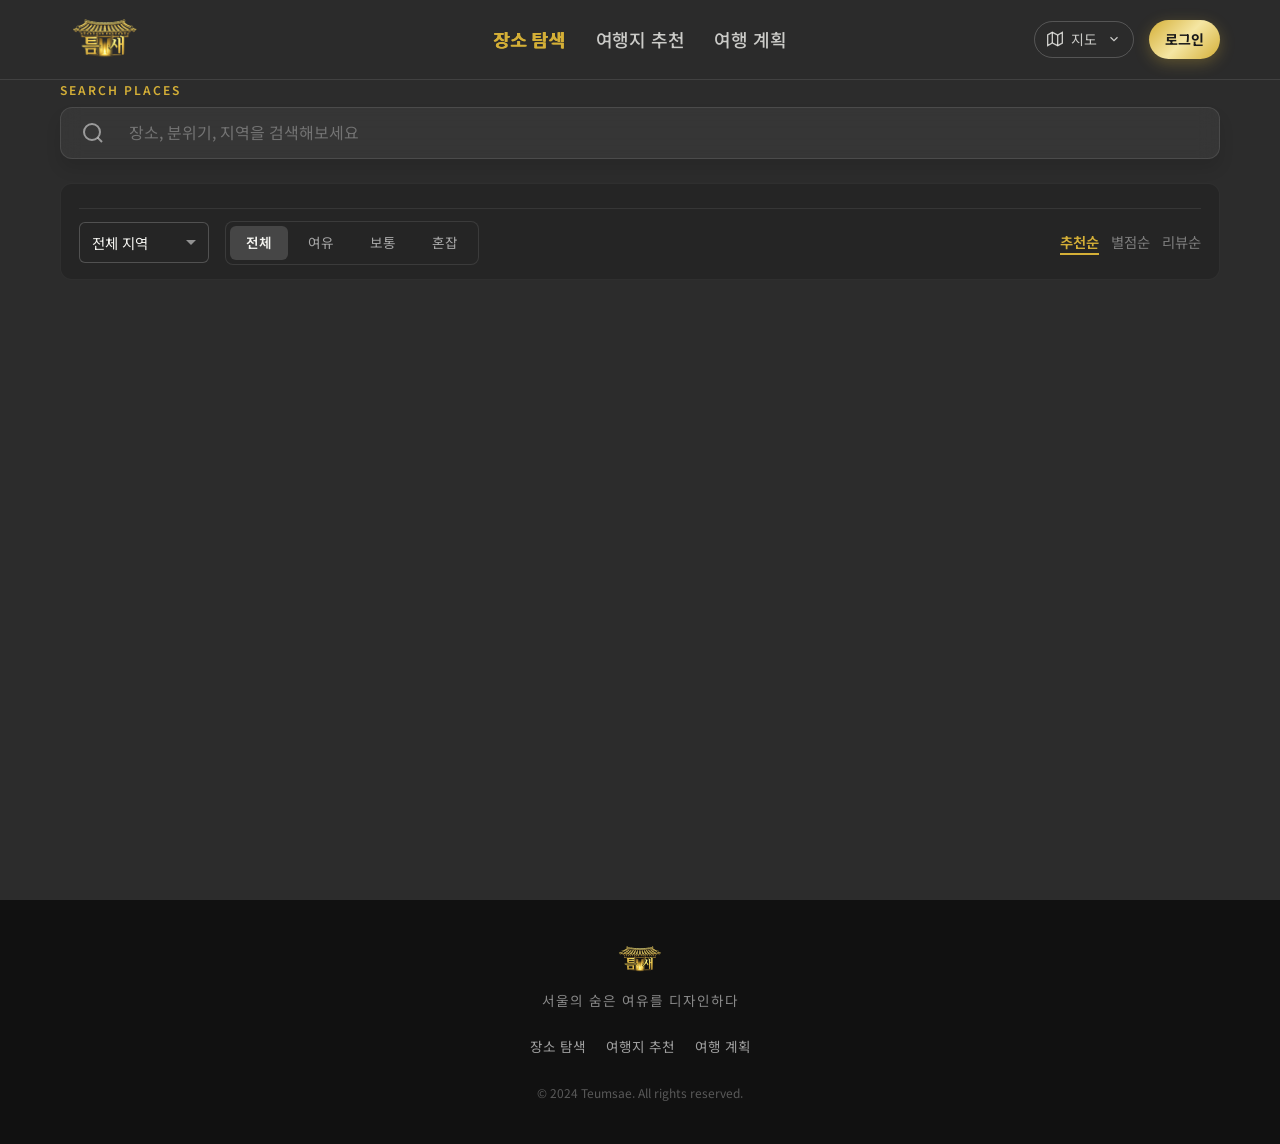
==== commit d02b72ee: "[2026-01-29] feat(ui): 메인 페이지 헤더 투명 효과 적용 및 메인 브랜치 병합 * 변경 사항: 인덱스 페이지 히어로 섹션에서 헤더 투명화 처리 및 스크롤 동작 최" ====
--- a/explore.html
+++ b/explore.html
@@ -508,7 +508,7 @@
                 <nav class="header__nav">
                     <a href="explore.html" class="header__link active hover-underline">장소 탐색</a>
                     <a href="recommend.html" class="header__link hover-underline"
-                        onclick="AuthGuard.handleProtectedLink(event, 'recommend.html')">AI 추천</a>
+                        onclick="AuthGuard.handleProtectedLink(event, 'recommend.html')">여행지 추천</a>
                     <a href="planner.html" class="header__link hover-underline"
                         onclick="AuthGuard.handleProtectedLink(event, 'planner.html')">여행 계획</a>
                 </nav>
@@ -560,16 +560,16 @@
                                     <polygon
                                         points="12 2 15.09 8.26 22 9.27 17 14.14 18.18 21.02 12 17.77 5.82 21.02 7 14.14 2 9.27 8.91 8.26 12 2" />
                                 </svg>
-                                AI 추천받기
+                                여행지 추천
                             </a>
                             <div class="user-dropdown-divider"></div>
-                            <a href="#" class="user-dropdown-item">
+                            <a href="mypage.html" class="user-dropdown-item">
                                 <svg viewBox="0 0 24 24" fill="none" stroke="currentColor" stroke-width="2">
                                     <circle cx="12" cy="12" r="3" />
                                     <path
                                         d="M19.4 15a1.65 1.65 0 0 0 .33 1.82l.06.06a2 2 0 0 1 0 2.83 2 2 0 0 1-2.83 0l-.06-.06a1.65 1.65 0 0 0-1.82-.33 1.65 1.65 0 0 0-1 1.51V21a2 2 0 0 1-2 2 2 2 0 0 1-2-2v-.09A1.65 1.65 0 0 0 9 19.4a1.65 1.65 0 0 0-1.82.33l-.06.06a2 2 0 0 1-2.83 0 2 2 0 0 1 0-2.83l.06-.06a1.65 1.65 0 0 0 .33-1.82 1.65 1.65 0 0 0-1.51-1H3a2 2 0 0 1-2-2 2 2 0 0 1 2-2h.09A1.65 1.65 0 0 0 4.6 9a1.65 1.65 0 0 0-.33-1.82l-.06-.06a2 2 0 0 1 0-2.83 2 2 0 0 1 2.83 0l.06.06a1.65 1.65 0 0 0 1.82.33H9a1.65 1.65 0 0 0 1-1.51V3a2 2 0 0 1 2-2 2 2 0 0 1 2 2v.09a1.65 1.65 0 0 0 1 1.51 1.65 1.65 0 0 0 1.82-.33l.06-.06a2 2 0 0 1 2.83 0 2 2 0 0 1 0 2.83l-.06.06a1.65 1.65 0 0 0-.33 1.82V9a1.65 1.65 0 0 0 1.51 1H21a2 2 0 0 1 2 2 2 2 0 0 1-2 2h-.09a1.65 1.65 0 0 0-1.51 1z" />
                                 </svg>
-                                설정
+                                프로필 관리
                             </a>
                             <a href="#" class="user-dropdown-item logout" onclick="logout()">
                                 <svg viewBox="0 0 24 24" fill="none" stroke="currentColor" stroke-width="2">
--- a/css/theme.css
+++ b/css/theme.css
@@ -99,6 +99,15 @@
     /* 항상 회색 배경 유지 */
     border-bottom: 1px solid var(--border-color);
     width: 100%;
+    transition: background 0.3s ease, border-bottom 0.3s ease, backdrop-filter 0.3s ease;
+}
+
+/* 메인 페이지 전용: 스크롤 전 투명 상태 */
+.header--transparent:not(.scrolled) {
+    background: transparent !important;
+    border-bottom: 1px solid transparent !important;
+    backdrop-filter: none !important;
+    -webkit-backdrop-filter: none !important;
 }
 
 
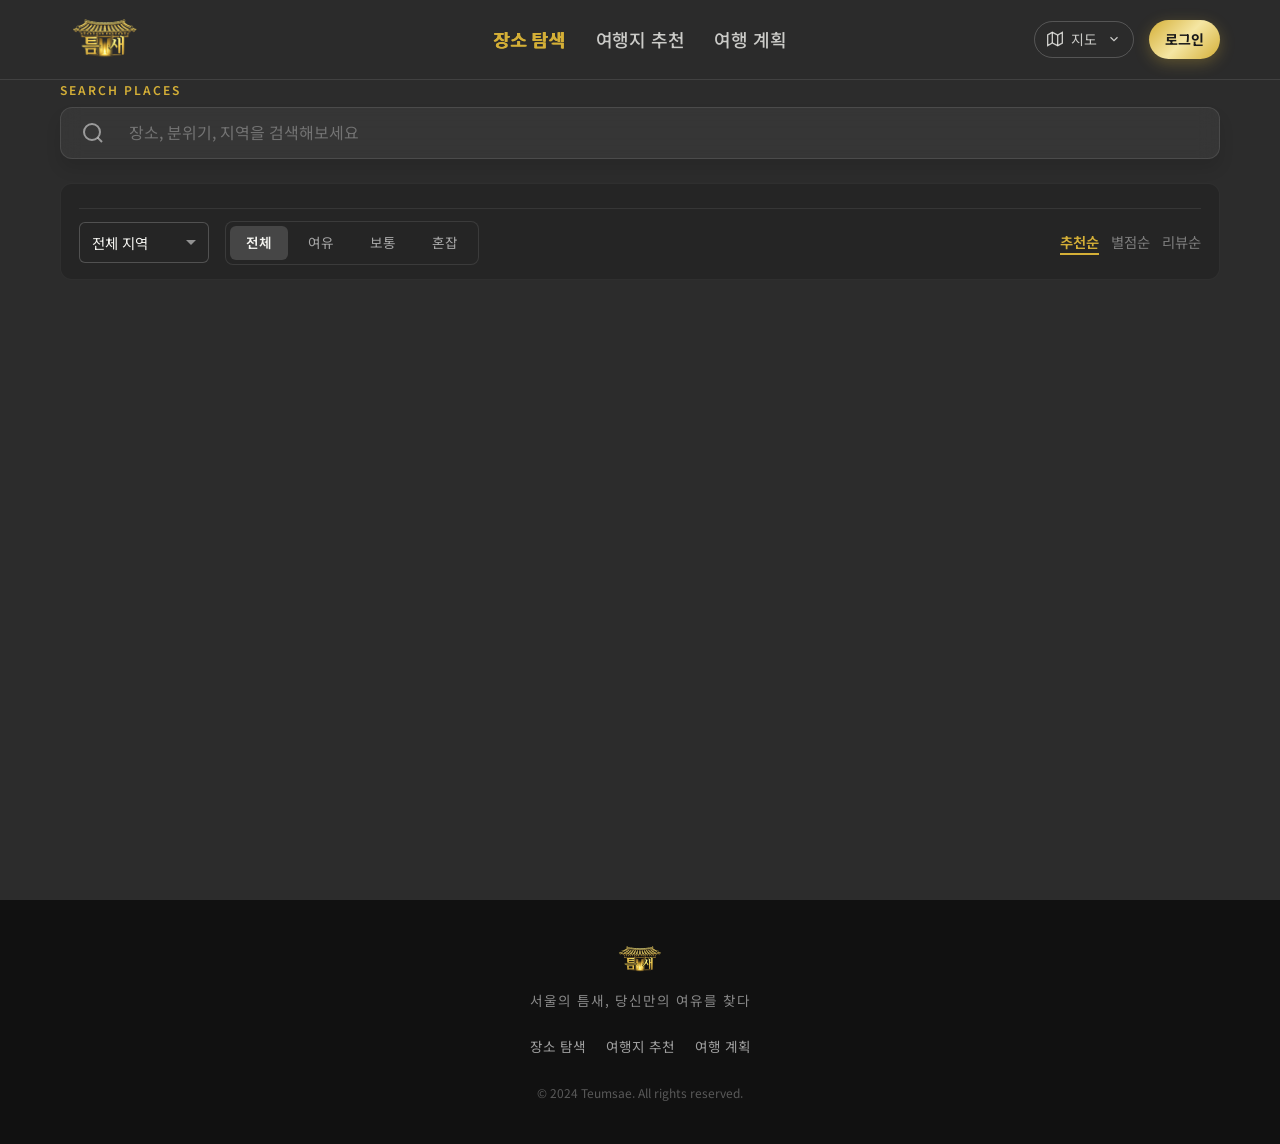
==== commit 9d8f78d8: "[2026-01-29] style(ui): 푸터 문구 수정 및 사용자 메뉴 정리 * 변경 사항: 푸터 슬로건 변경 및 사용자 메뉴에서 '저장한 장소' 항목 제거  * 이유/배경: " ====
--- a/explore.html
+++ b/explore.html
@@ -548,13 +548,6 @@
                                 </svg>
                                 내 여행 계획
                             </a>
-                            <a href="#" class="user-dropdown-item">
-                                <svg viewBox="0 0 24 24" fill="none" stroke="currentColor" stroke-width="2">
-                                    <path
-                                        d="M20.84 4.61a5.5 5.5 0 0 0-7.78 0L12 5.67l-1.06-1.06a5.5 5.5 0 0 0-7.78 7.78l1.06 1.06L12 21.23l7.78-7.78 1.06-1.06a5.5 5.5 0 0 0 0-7.78z" />
-                                </svg>
-                                저장한 장소
-                            </a>
                             <a href="recommend.html" class="user-dropdown-item">
                                 <svg viewBox="0 0 24 24" fill="none" stroke="currentColor" stroke-width="2">
                                     <polygon
